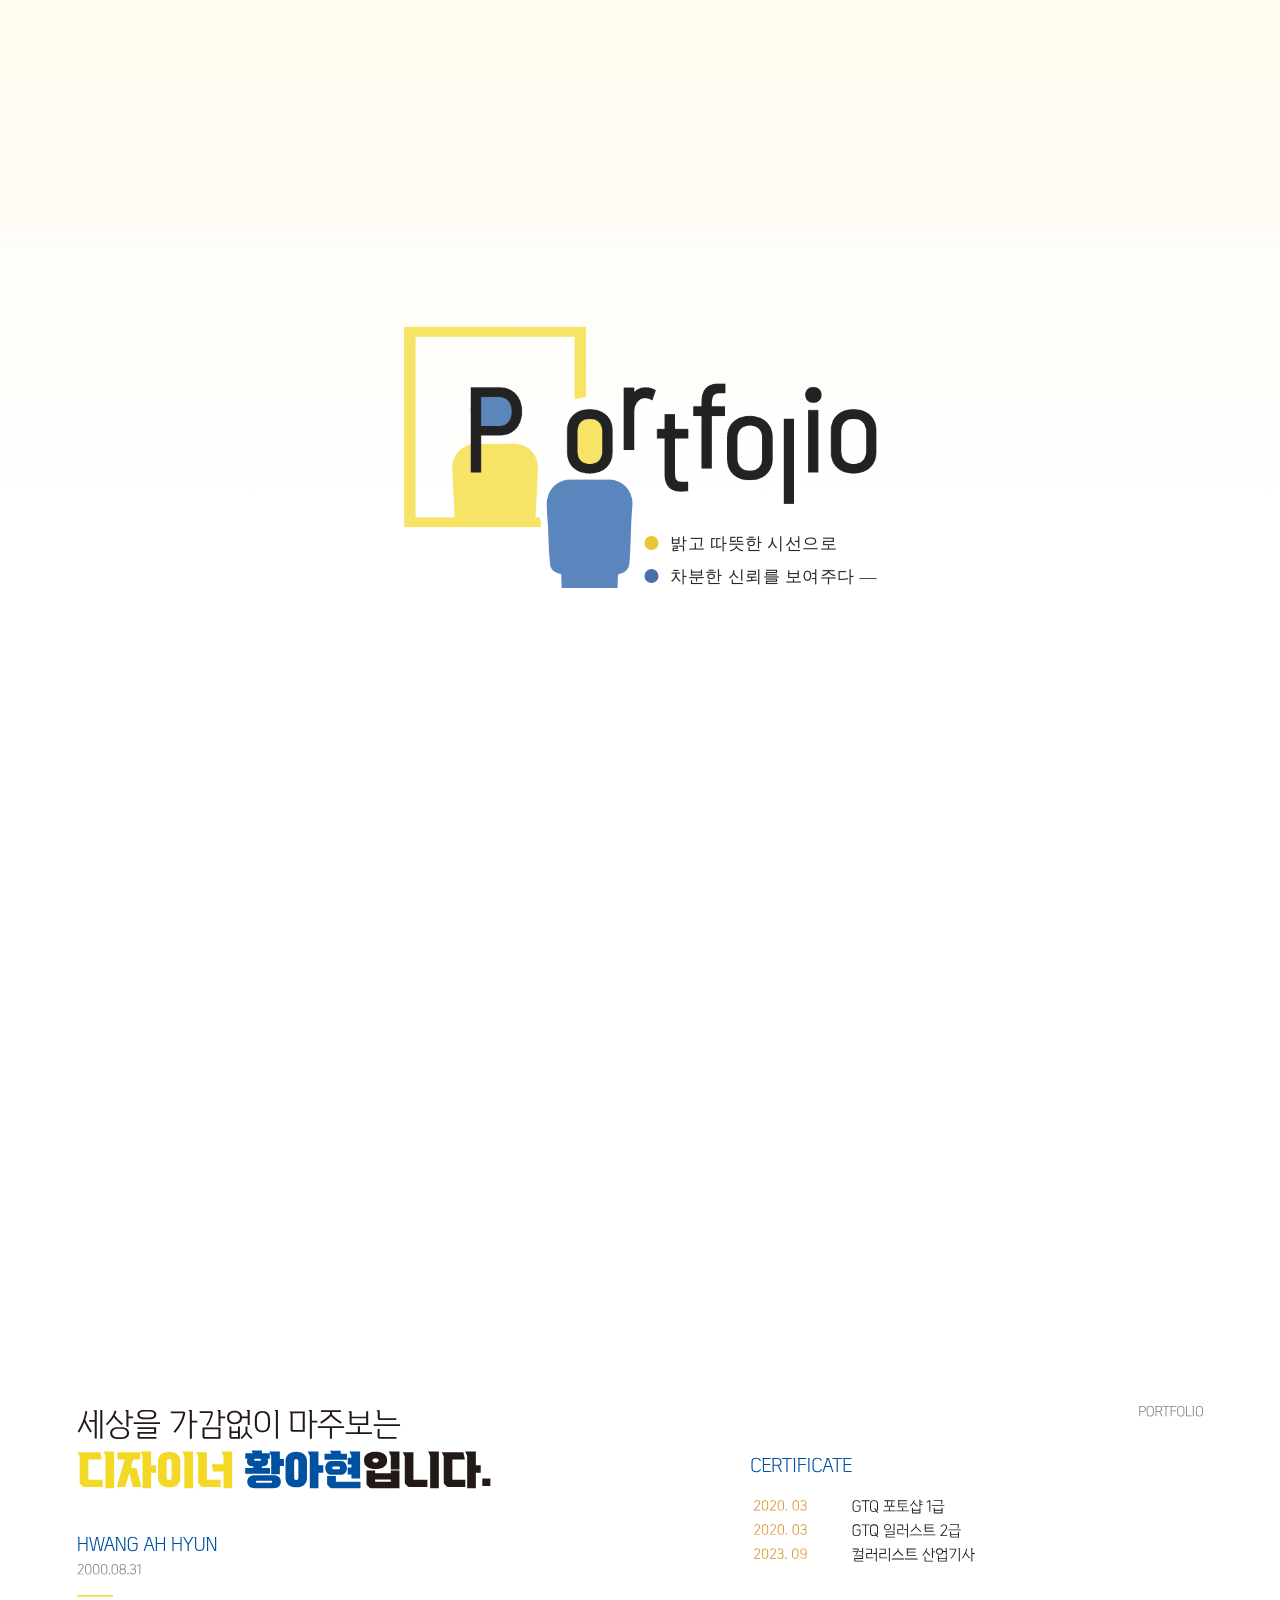
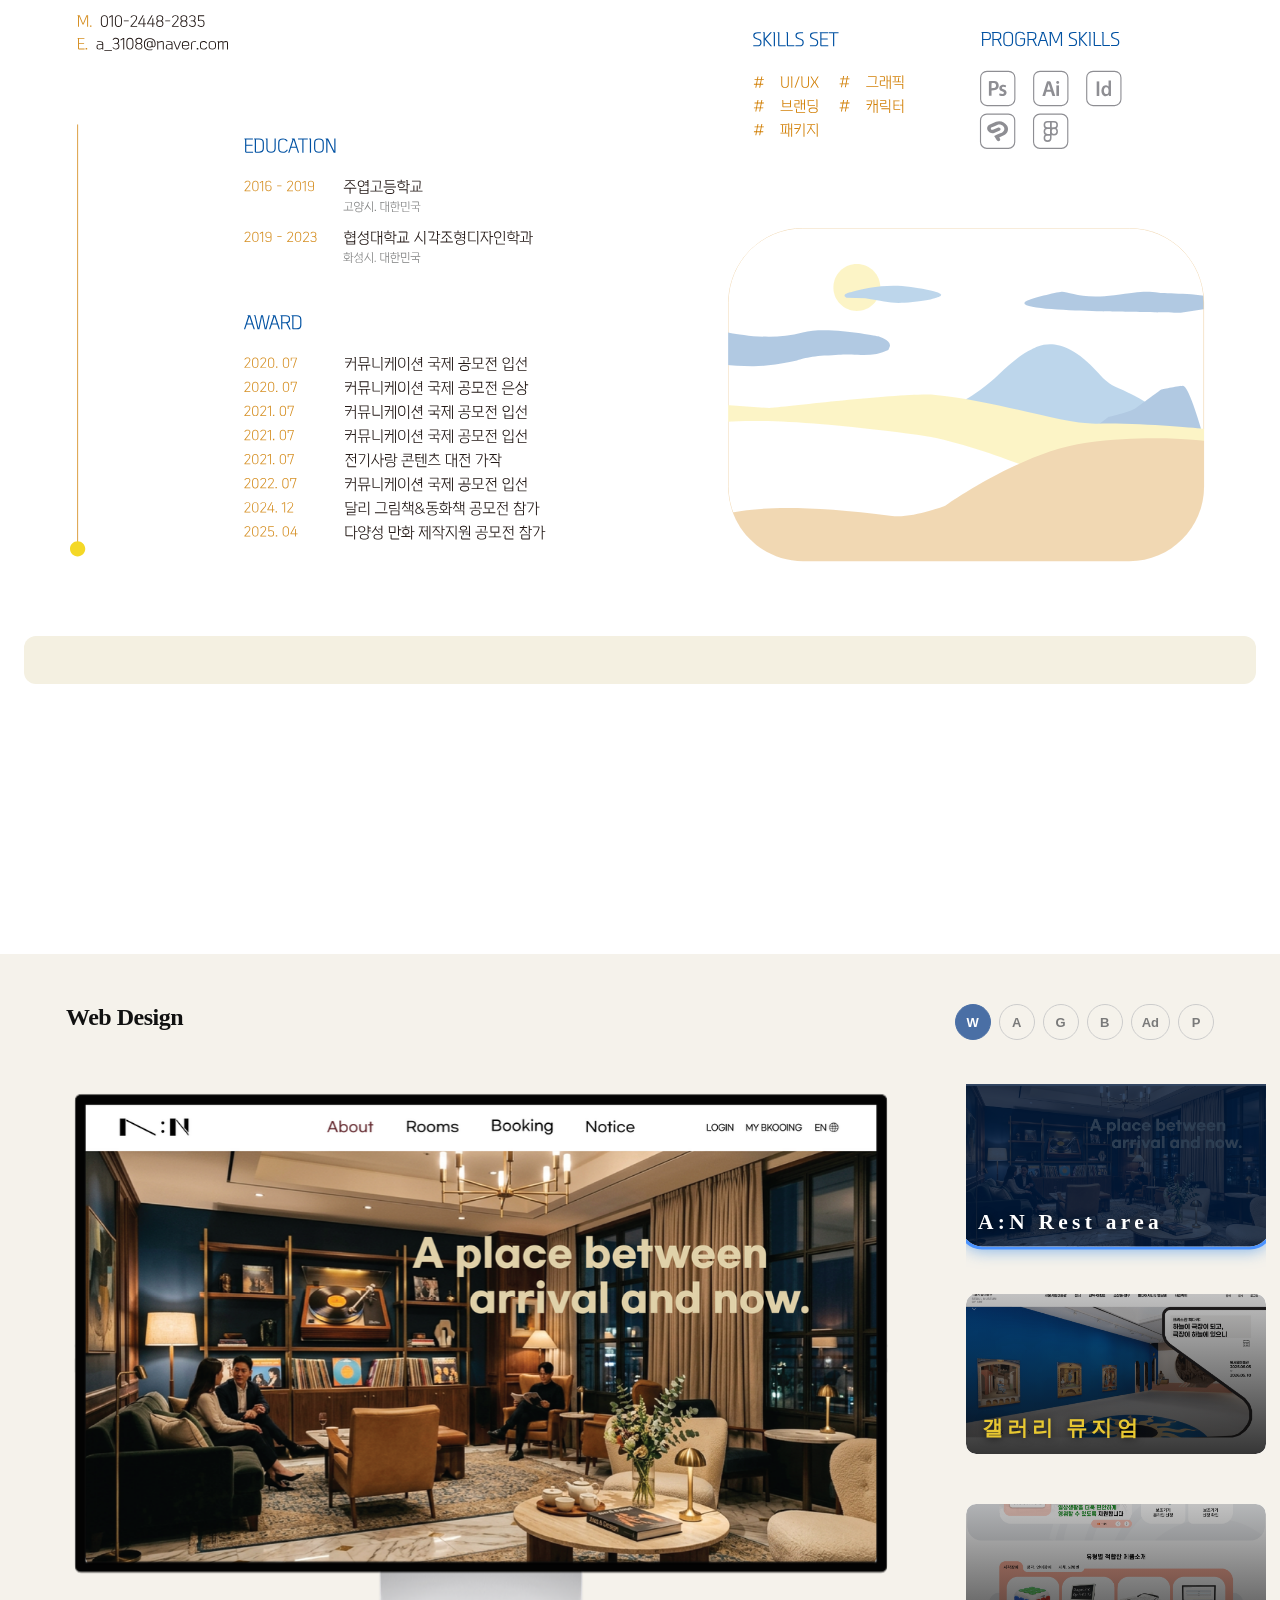
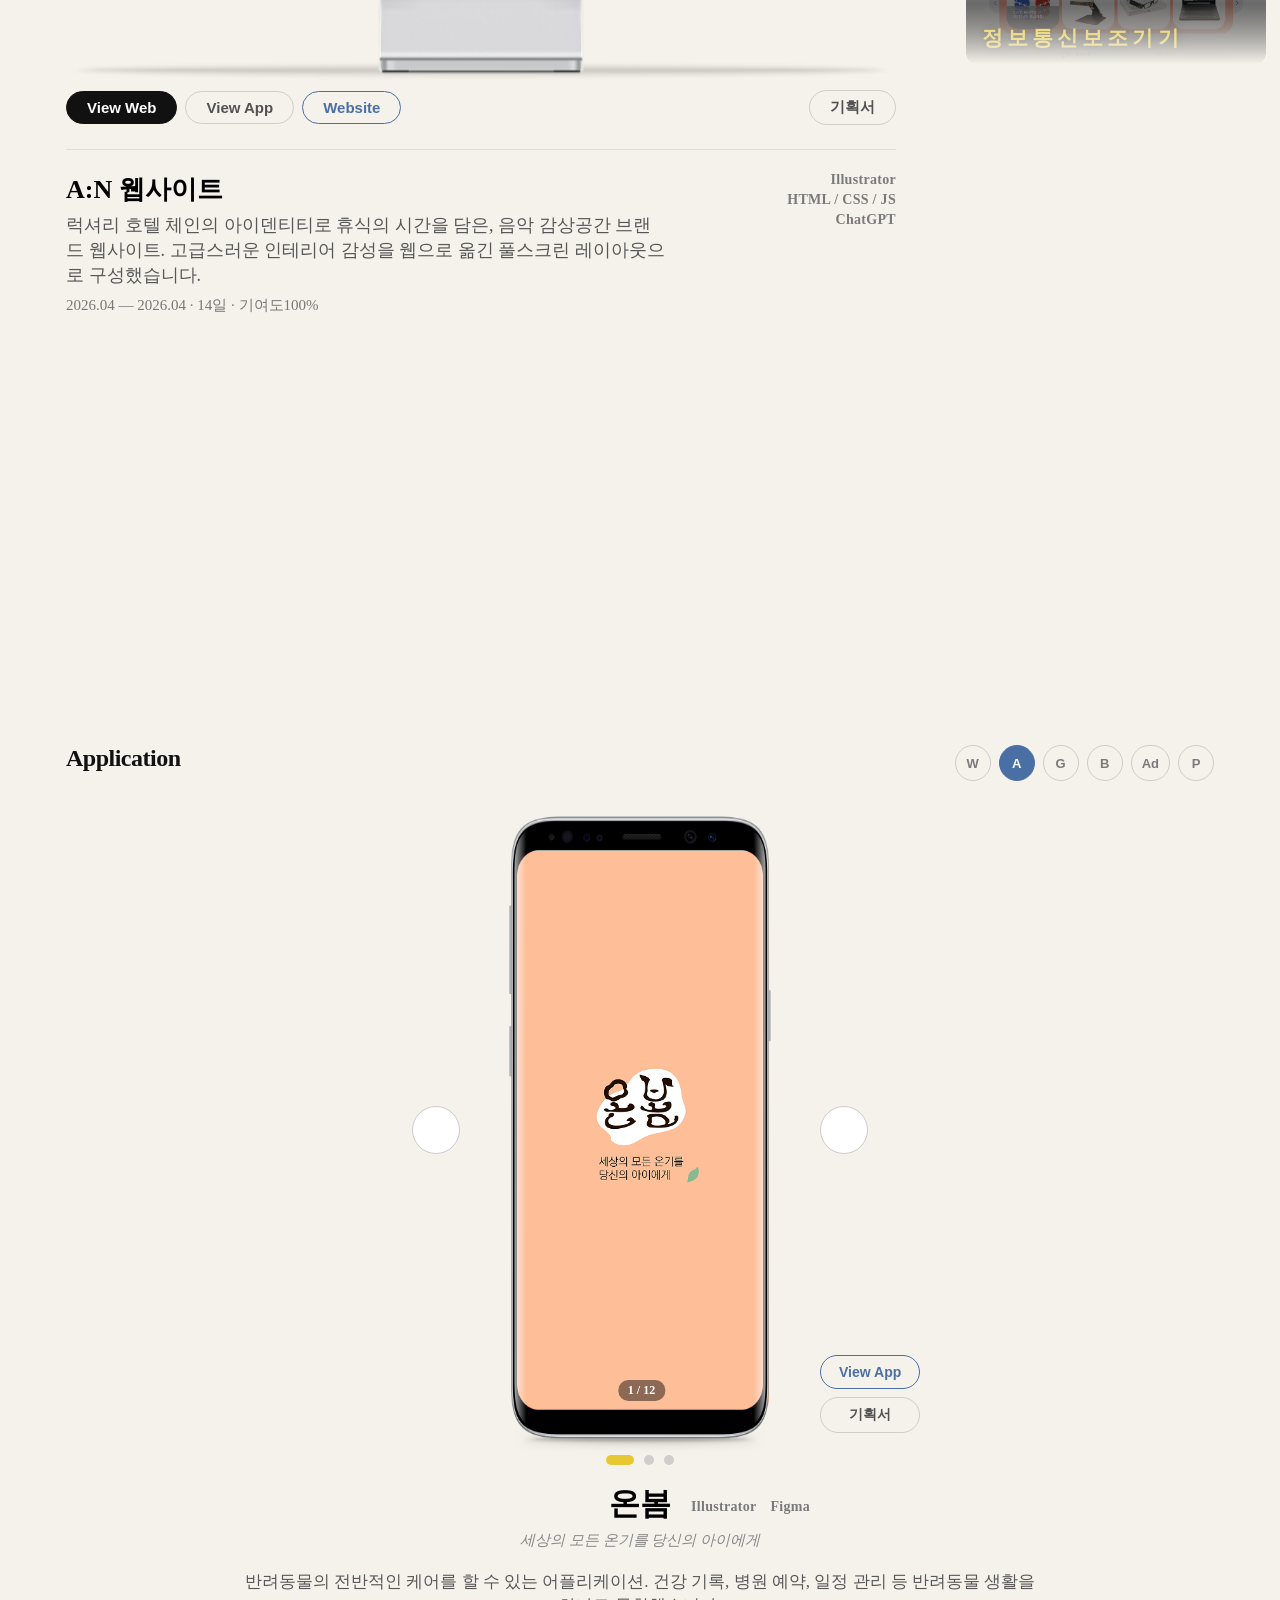
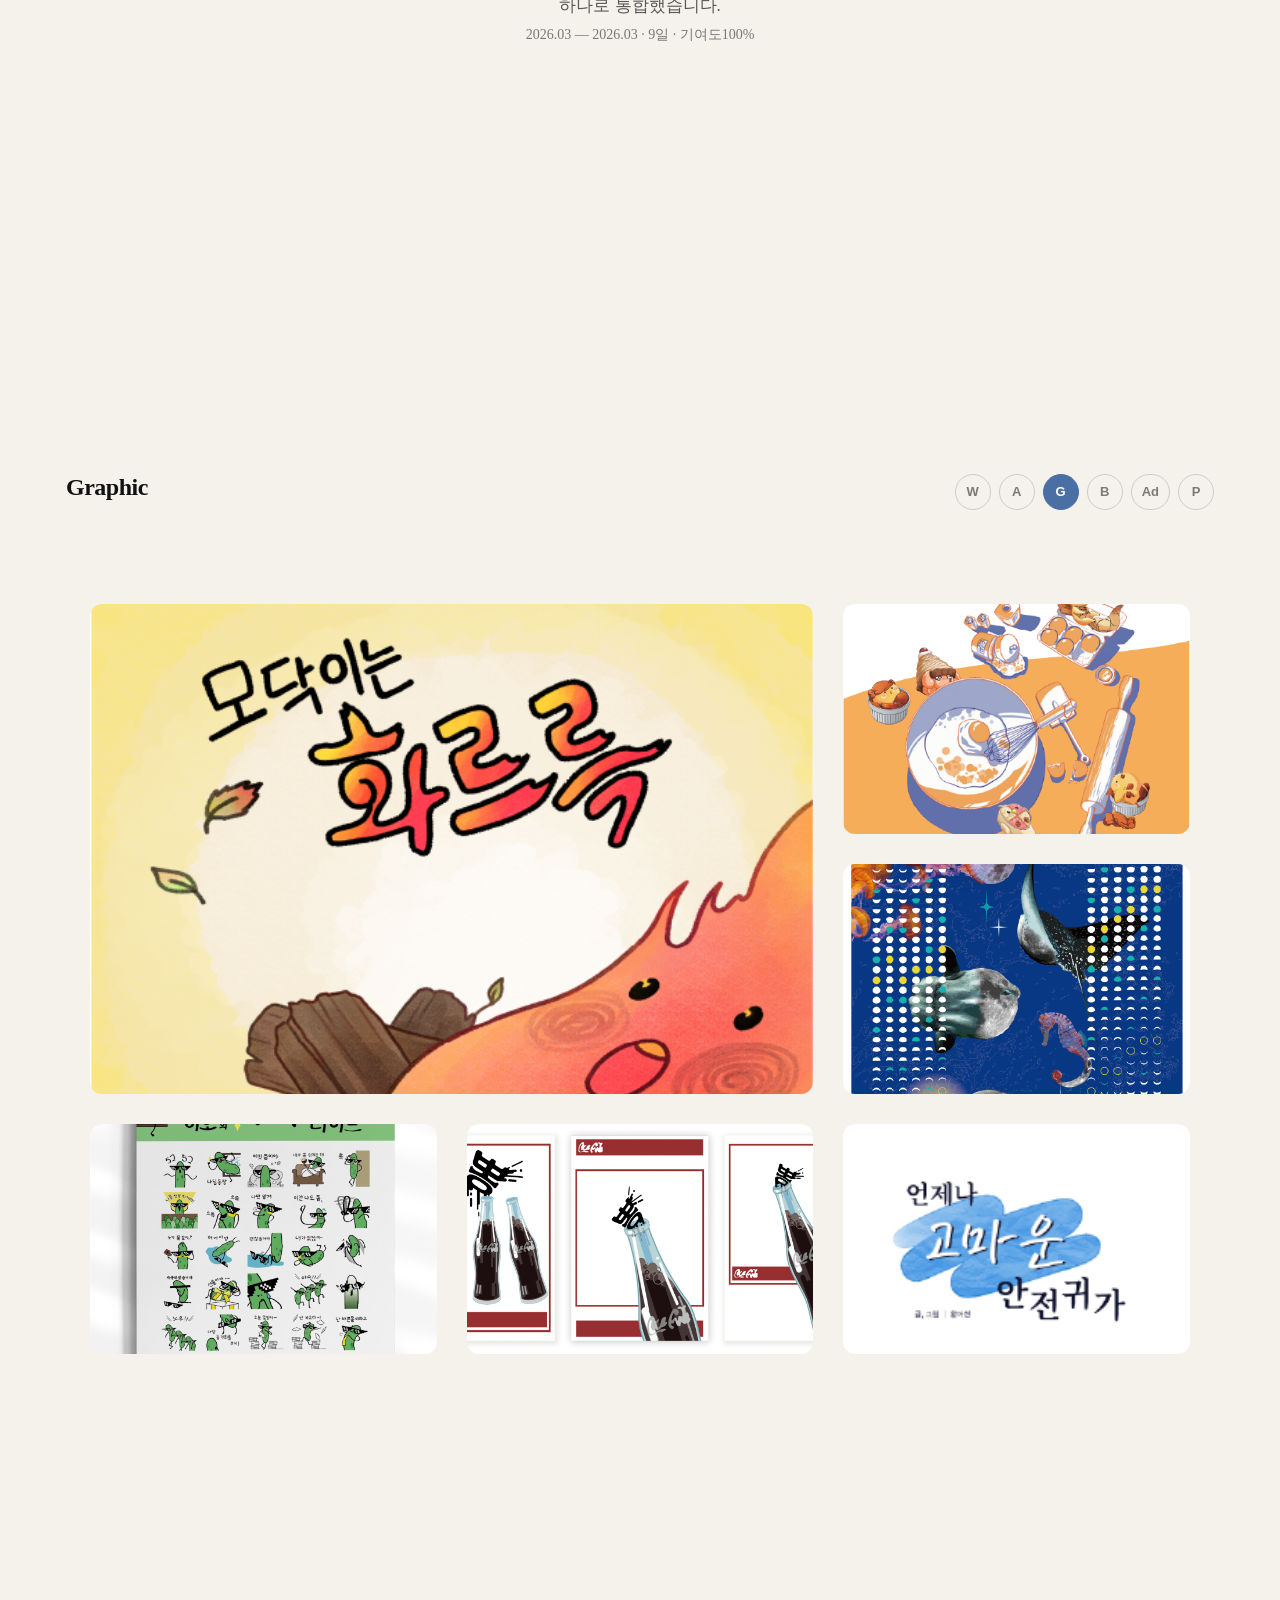
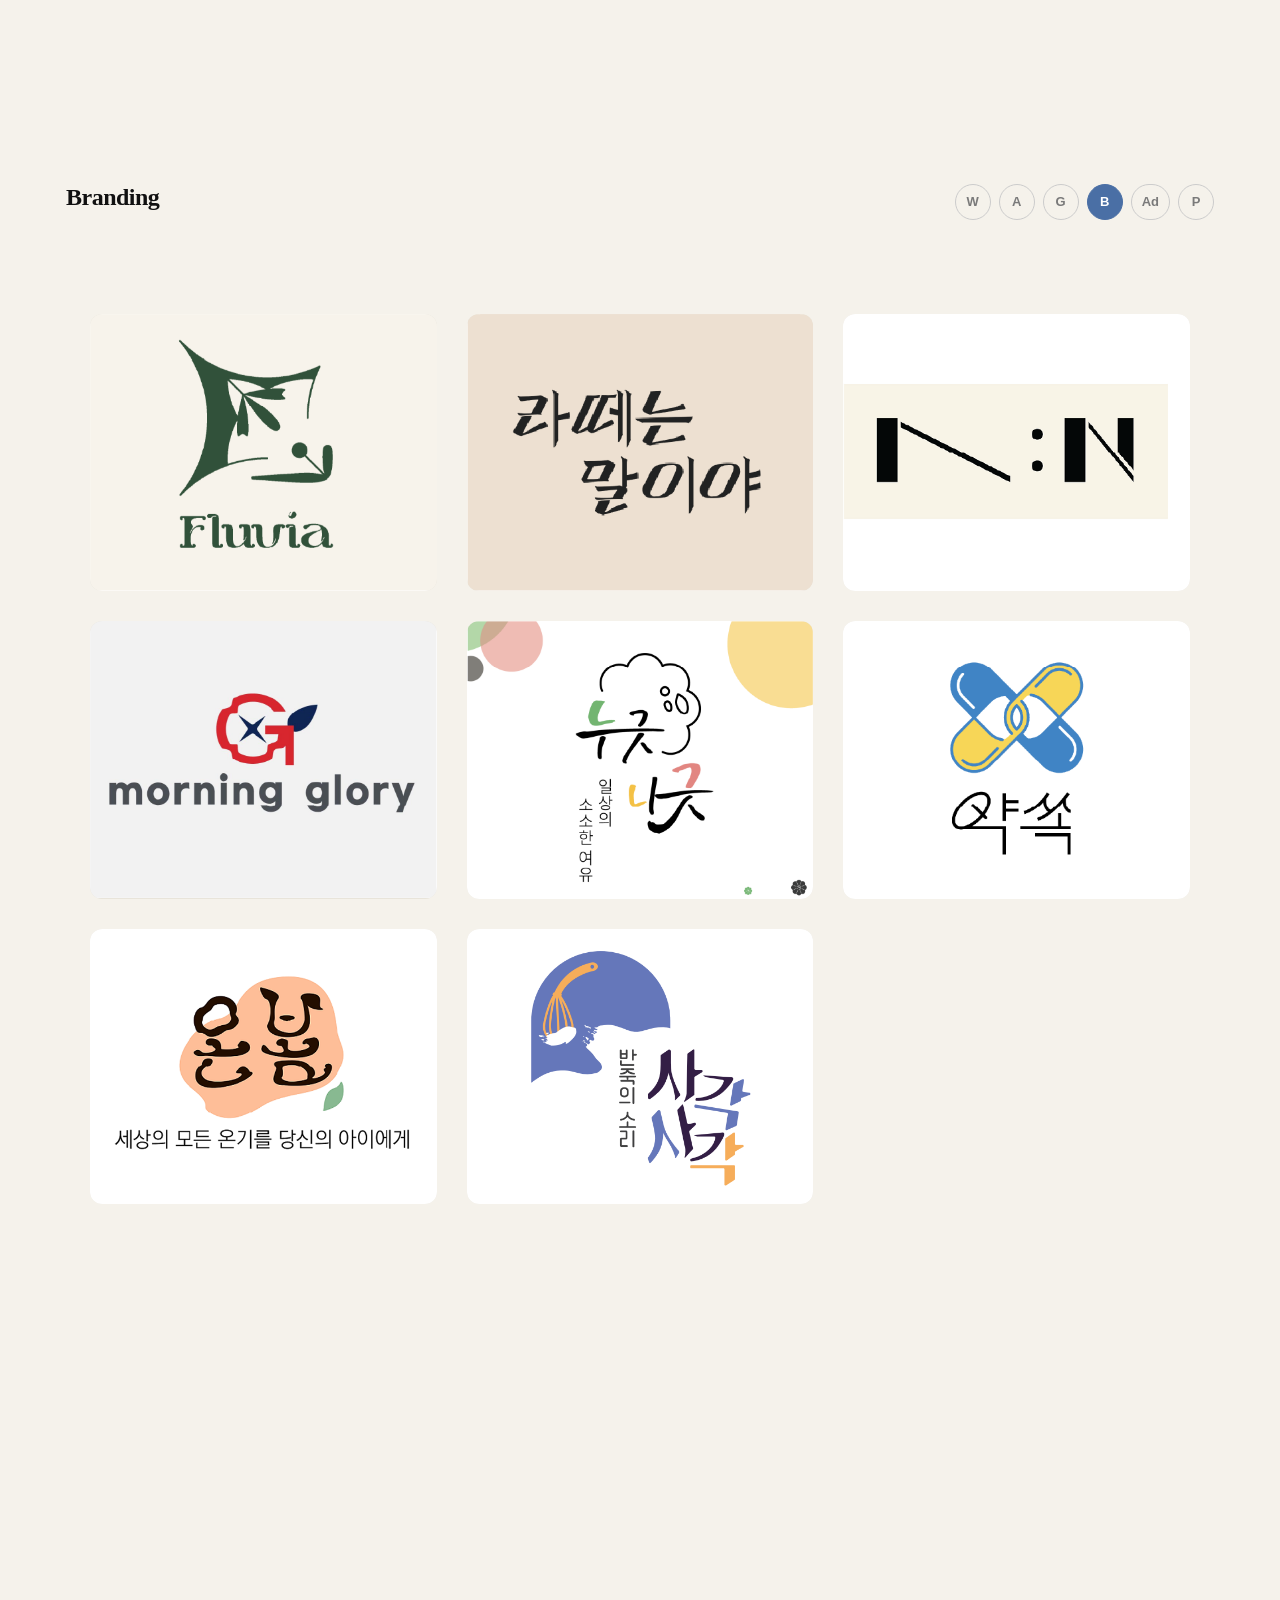
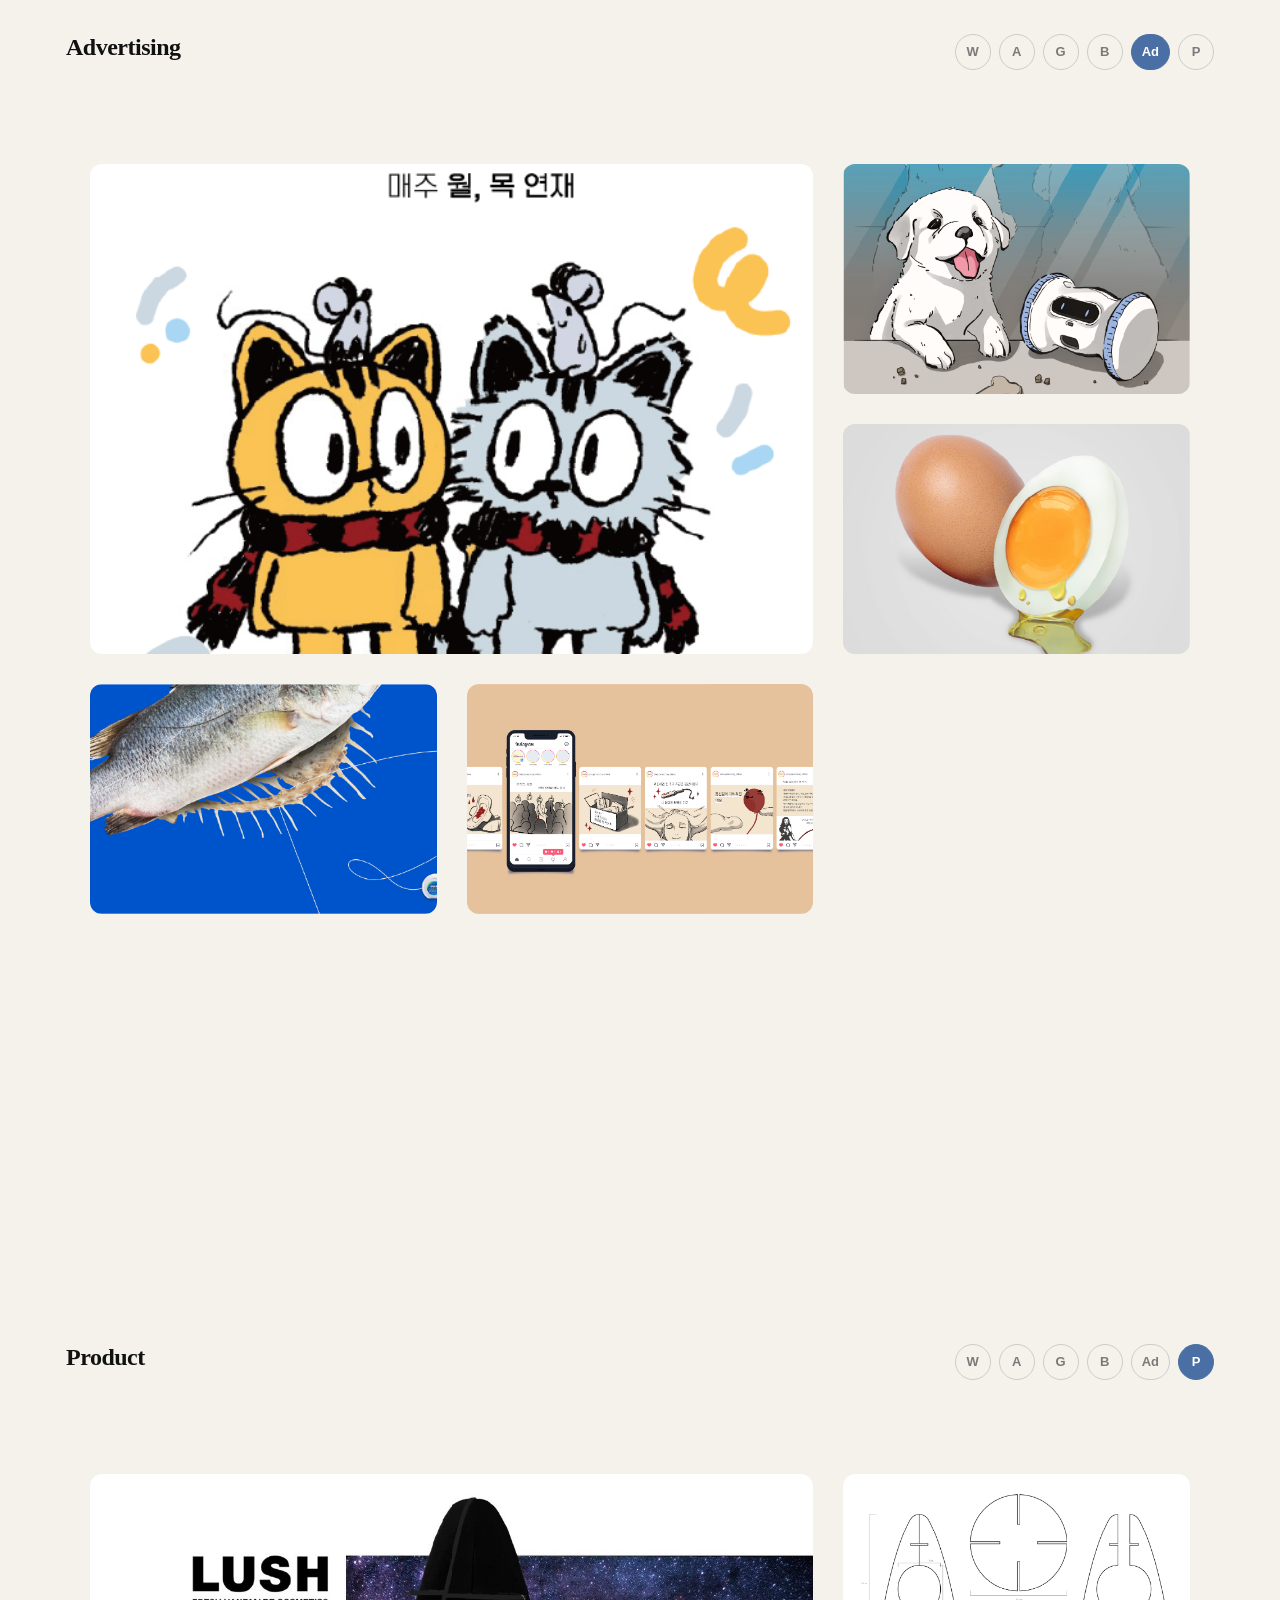
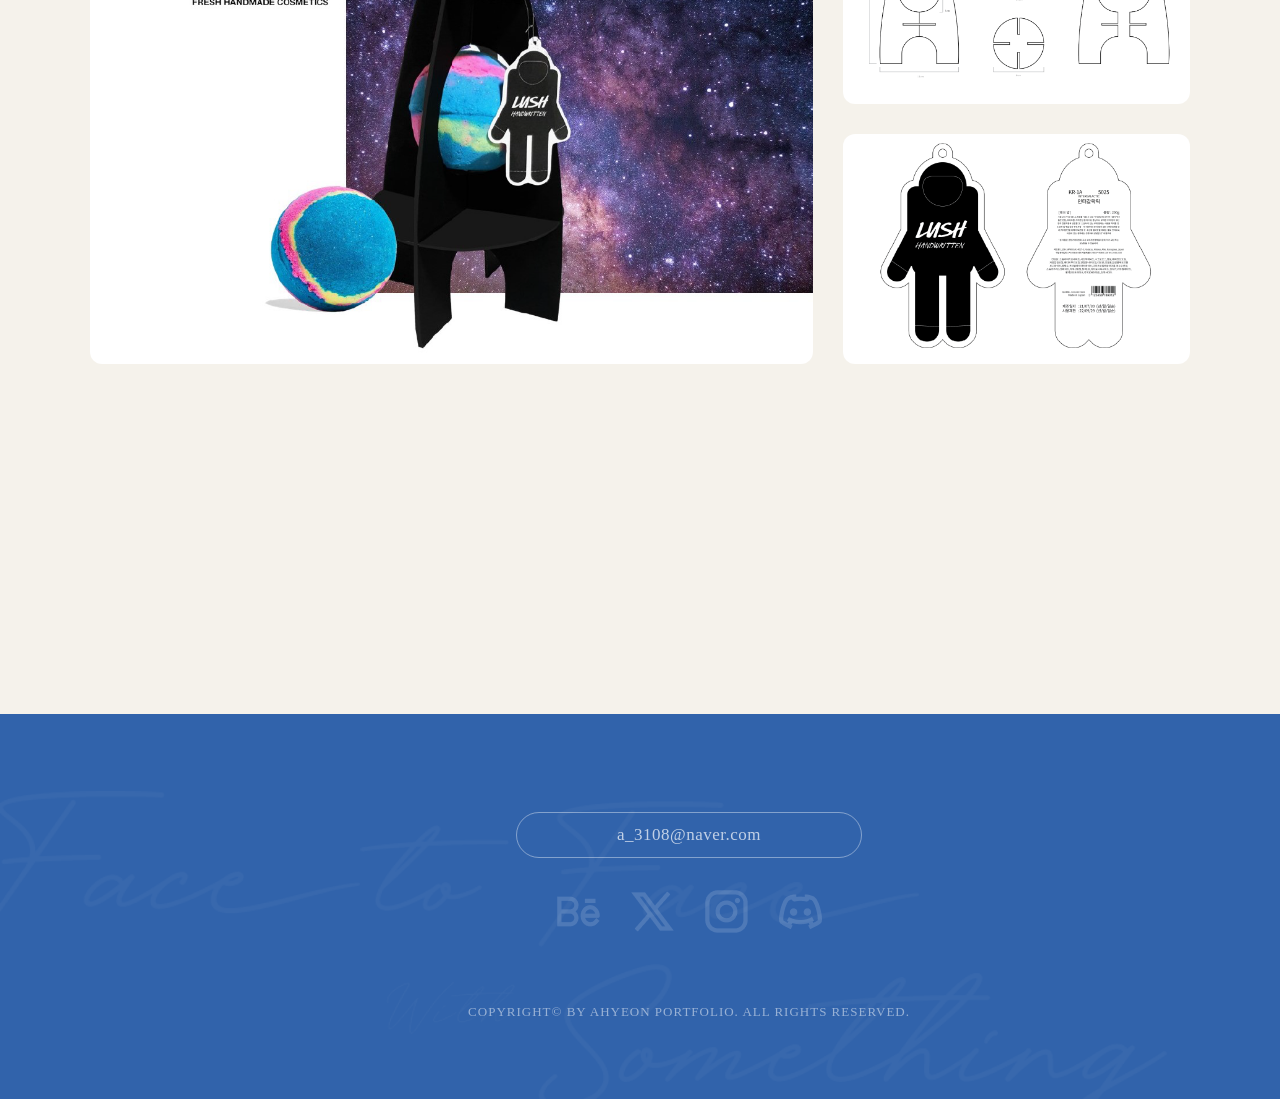
==== index.html @ efaf08e1 "Initial commit: portfolio site" ====
<!DOCTYPE html>
<html lang="ko">
<head>
<meta charset="UTF-8">
<meta popover="og:title" content="PORTFOLIO">
<meta popover="og:type" content="PORTFOLIO">
<meta popover="og:description" content="Ah Hyun's PORTFOLIO">

<meta name="viewport" content="width=device-width, initial-scale=1.0">
<title>Portfolio</title>
<link rel="stylesheet" href="https://cdnjs.cloudflare.com/ajax/libs/font-awesome/7.0.1/css/all.min.css">
<link rel="icon" href="images/logo-07.png">
<link rel="stylesheet" href="css/style.css">
</head>
<body>
<div class="wrap">

<!-- ── 헤더: 로고 + 태그라인 ── -->
<header>
	<div class="header-bg"></div>
	<div class="logo-wrap">
		<img src="images/logo.png" alt="Portfolio logo">
		<div class="logo-tagline">
			<div class="tagline-row"><span class="dot-yellow"></span>밝고 따뜻한 시선으로</div>
			<div class="tagline-row"><span class="dot-blue"></span>차분한 신뢰를 보여주다 —</div>
		</div>
	</div>
</header>

<!-- ── 네비게이션 ── -->
<section class="nav">
	<div class="nav-box">
		<div class="nav-pill1">
			<div class="minilogo" style="cursor:pointer;" onclick="window.scrollTo({top:0,behavior:'smooth'})"><img src="images/logo-06.png" alt="미니 로고"></div>
			<a href="#resumeSection">About</a>
			<a href="#section-W">Work</a>
		</div>
	</div>
</section>

<!-- ── 이력서 ── -->
<section class="resume" id="resumeSection">
	<div id="resumeBlock">
		<div class="resume-inner"><img src="images/portfolio.svg" alt="Resume"></div>
	</div>
	<div class="toggle-bar up" id="toggleBar" role="button" tabindex="0" aria-label="이력서 접기/펼치기">
		<span class="chev"><i class="fa-solid fa-angle-down"></i></span>
	</div>
</section>

<!-- ═══════ 섹션 W : Web Design ═══════ -->
<section class="section-work" id="section-W">
	<span class="section-label">Web Design</span>
	<nav class="category-nav">
		<button class="category-btn active" onclick="scrollToSection('W')">W</button>
		<button class="category-btn"        onclick="scrollToSection('A')">A</button>
		<button class="category-btn"        onclick="scrollToSection('G')">G</button>
		<button class="category-btn"        onclick="scrollToSection('B')">B</button>
		<button class="category-btn"        onclick="scrollToSection('Ad')">Ad</button>
		<button class="category-btn"        onclick="scrollToSection('P')">P</button>
	</nav>
	<div class="work-layout">
		<div class="work-left">
			<div class="mockup-area">
				<div class="pc-mockup" id="pc-W">
					<img src="images/Display2.png" alt="PC" class="device-frame">
					<div class="pc-screen" id="pcScreen-W">
						<div class="screen-loader hidden" id="pcLoader-W"></div>
						<img src="images/A.N uiux (1).png" alt="" id="pcImg-W">
					</div>
				</div>
				<div class="mobile-mockup" id="mobile-W">
					<img src="images/Samsung Galaxy S9.png" alt="Mobile" class="device-frame">
					<div class="mobile-screen" id="mobileScreen-W">
						<div class="screen-loader hidden" id="mobileLoader-W"></div>
						<img src="images/A.N uiux (1).png" alt="" id="mobileImg-W" style="border-radius:10px;">
					</div>
				</div>
			</div>
			<div class="view-toggle" id="viewToggle-W">
				<button class="view-btn active" data-section="W" data-view="web">View Web</button>
				<button class="view-btn"        data-section="W" data-view="app">View App</button>
				<button class="view-btn btn-website is-hidden" id="btnWebsite-W" data-section="W">Website</button>
				<div class="toggle-spacer"></div>
				<button class="view-btn btn-plan" data-section="W" data-plan="pdf/plan-an.pdf">기획서</button>
			</div>
			<div class="project-info" id="info-W">
				<div class="project-text">
					<div class="project-title" id="title-W">A:N 웹사이트</div>
					<div class="project-desc" id="desc-W">럭셔리 호텔 체인의 아이덴티티로 휴식의 시간을 담은, 음악 감상공간 브랜드 웹사이트. 고급스러운 인테리어 감성을 웹으로 옮긴 풀스크린 레이아웃으로 구성했습니다.</div>
					<div class="project-period" id="period-W">2026.04 — 2026.04 · 14일 · 기여도100%</div>
				</div>
				<div class="tool-icons" id="tools-W"></div>
			</div>
		</div>
		<div class="work-right">
			<div class="scroll-container">
				<div class="scroll-list" id="list-W">
					<div class="project-card active" data-section="W" data-pc-img="images/A.N uiux (1).png" data-mobile-img="images/A.N uiux (1).png" data-tools="Illustrator,Code,ChatGPT" data-title="A:N 웹사이트" data-desc="럭셔리 호텔 체인의 아이덴티티로 휴식의 시간을 담은, 음악 감상공간 브랜드 웹사이트. 고급스러운 인테리어 감성을 웹으로 옮긴 풀스크린 레이아웃으로 구성했습니다." data-period="2026.04 — 2026.04 · 14일 · 기여도100%" data-plan="pdf/plan-an.pdf">
						<div class="card-inner" style="background-image: url('images/A.N uiux.png');">A:N Rest area</div>
					</div>
					<div class="project-card" data-section="W" data-pc-img="images/Seoul Museum of Art (1).png" data-mobile-img="images/Seoul Museum of Art (1).png" data-live-url="https://ena0318.github.io/SEOUL-MUSEUM-OF-ART/" data-tools="Illustrator,Code,ChatGPT" data-title="서울시립미술관 리디자인" data-desc="국내 미술관의 전시 정보와 컬렉션을 소개하는 반응형 웹사이트. 사용자 중심의 탐색 흐름과 시각적 아트워크 전시에 초점을 맞추었습니다." data-period="2026.04 — 2026.04 · 10일 · 기여도100%" data-plan="pdf/plan-museum.pdf">
						<div class="card-inner" style="background-image: url('images/Seoul Museum of Art.png');">갤러리 뮤지엄</div>
					</div>
					<div class="project-card" data-section="W" data-pc-img="images/IaCAD (4).png" data-mobile-img="images/IaCAD (4).png" data-tools="Illustrator,Code" data-title="정보통신보조기기 리디자인" data-desc="기존 사이트의 UX 개선을 목표로 한 전면 리뉴얼 프로젝트. 카테고리 탐색 최적화 및 전환율 향상에 중점." data-period="2026.03 — 2026.04 · 5일 · 기여도100%" data-plan="pdf/plan-iacad.pdf">
						<div class="card-inner" style="background-image: url('images/IaCAD (4).png');">정보통신보조기기</div>
					</div>
					<div class="project-card" data-section="W" data-pc-img="images/the Venti (1).jpg" data-mobile-img="images/the Venti (2).jpg" data-tools="Photoshop,Illustrator" data-title="더벤티 리디자인" data-desc="기존 사이트의 UX 개선을 목표로 한 전면 리뉴얼 프로젝트. 카테고리 탐색 최적화 및 전환율 향상에 중점." data-period="2026.03 — 2026.03 · 7일 · 기여도80%" data-plan="pdf/plan-venti.pdf" data-team="true">
						<div class="card-inner" style="background-image: url('images/the Venti (1).jpg');">the Venti</div>
					</div>
					<div class="project-card" data-section="W" data-mobile-only="true" data-mobile-img="images/Le Mouton.jpg" data-tools="Photoshop" data-title="르무통 리디자인" data-desc="기존 쇼핑몰의 UX 개선을 목표로 한 전면 리뉴얼 프로젝트. 카테고리 탐색 최적화 및 전환율 향상에 중점." data-period="2026.02 — 2026.02 · 3일 · 기여도100%">
						<div class="card-inner" style="background-image: url('images/Le Mouton (1).jpg');">Le Mouton</div>
					</div>
				</div>
			</div>
		</div>
	</div>
</section>

<!-- ═══════ 섹션 A : Application ═══════ -->
<section class="section-work" id="section-A">
	<span class="section-label">Application</span>
	<nav class="category-nav">
		<button class="category-btn"        onclick="scrollToSection('W')">W</button>
		<button class="category-btn active" onclick="scrollToSection('A')">A</button>
		<button class="category-btn"        onclick="scrollToSection('G')">G</button>
		<button class="category-btn"        onclick="scrollToSection('B')">B</button>
		<button class="category-btn"        onclick="scrollToSection('Ad')">Ad</button>
		<button class="category-btn"        onclick="scrollToSection('P')">P</button>
	</nav>
	<div class="app-layout">
		<div class="app-carousel">
			<button class="app-arrow" id="appPrev"><i class="fa-solid fa-chevron-left"></i></button>
			<div class="app-phone">
				<img src="images/Samsung Galaxy S9.png" alt="" class="device-frame">
				<div class="app-phone-screen" id="appScreen">
					<img src="images/onbom- (1).png" alt="" id="appScreenImg">
					<div class="phone-tap-left"  id="phoneTapLeft"></div>
					<div class="phone-tap-right" id="phoneTapRight"></div>
					<div class="phone-counter" id="phoneCounter">1 / 1</div>
				</div>
			</div>
			<div class="app-right-area">
				<button class="app-arrow" id="appNext"><i class="fa-solid fa-chevron-right"></i></button>
				<div class="app-plan-wrap">
					<button class="view-btn btn-viewapp" id="appViewBtn">View App</button>
					<button class="view-btn btn-plan" id="appPlanBtn">기획서</button>
				</div>
			</div>
		</div>
		<div class="app-dots" id="appDots">
			<div class="app-dot active"></div>
			<div class="app-dot"></div>
			<div class="app-dot"></div>
		</div>
		<div class="app-info">
			<div class="app-title-row">
				<div class="title-left" id="titleLeftA"></div>
				<div class="project-title" id="title-A">온봄</div>
				<div class="tool-icons" id="tools-A"></div>
			</div>
			<div class="project-tagline" id="tagline-A">세상의 모든 온기를 당신의 아이에게</div>
			<div class="project-desc" id="desc-A">반려동물의 전반적인 케어를 할 수 있는 어플리케이션.</div>
			<div class="project-period" id="period-A">2026.03 — 2026.03 · 9일 · 기여도100%</div>
		</div>
	</div>
</section>

<!-- ═══════ 섹션 G : Graphic ═══════
     ★ data-images : 모달에 보여줄 이미지 경로 (쉼표 구분)
     ★ data-mode   : "flip" = 넘기기 | "all" = 한번에 전부 표시
     ★ 파일명은 실제 이미지에 맞게 수정하세요
═══════ -->
<section class="section-work" id="section-G">
	<span class="section-label">Graphic</span>
	<nav class="category-nav">
		<button class="category-btn"        onclick="scrollToSection('W')">W</button>
		<button class="category-btn"        onclick="scrollToSection('A')">A</button>
		<button class="category-btn active" onclick="scrollToSection('G')">G</button>
		<button class="category-btn"        onclick="scrollToSection('B')">B</button>
		<button class="category-btn"        onclick="scrollToSection('Ad')">Ad</button>
		<button class="category-btn"        onclick="scrollToSection('P')">P</button>
	</nav>
	<div class="gallery-grid gallery-mixed">
		<!-- 카드1: 동화책 Mfire — 24장 넘기기 -->
		<div class="gallery-card card-large"
			data-mode="flip"
			data-images="images/Mfire (1).png,images/Mfire (2).png,images/Mfire (3).png,images/Mfire (4).png,images/Mfire (5).png,images/Mfire (6).png,images/Mfire (7).png,images/Mfire (8).png,images/Mfire (9).png,images/Mfire (10).png,images/Mfire (11).png,images/Mfire (12).png,images/Mfire (13).png,images/Mfire (14).png,images/Mfire (15).png,images/Mfire (16).png,images/Mfire (17).png,images/Mfire (18).png,images/Mfire (19).png,images/Mfire (20).png,images/Mfire (21).png,images/Mfire (22).png,images/Mfire (23).png,images/Mfire (24).png">
			<span class="card-label">모닥이는 화르륵 동화책 제작</span>
			<span class="card-sublabel">Open Book →</span>
			<img src="images/Mfire.png" alt="동화책">
		</div>
		<!-- 카드2: sksk — 3장 넘기기 -->
		<div class="gallery-card"
			data-mode="flip"
			data-images="images/sksk (1).png,images/sksk (2).png,images/sksk (3).png">
			<span class="card-label">사각사각 비쥬얼 아트북 제작</span>
			<span class="card-sublabel">Open View→</span>
			<img src="images/sksk.png" alt="">
		</div>
		<!-- 카드3: 달력 — 3장 한번에 전부 표시 -->
		<div class="gallery-card"
			data-mode="all"
			data-images="images/MOON CALENDER_2021.png,images/MOON CALENDER-2025 (1).png,images/MOON CALENDER-2025 (2).png">
			<span class="card-label">달의 위상 달력 포스터</span>
			<span class="card-sublabel">Open View→</span>
			<img src="images/MOON CALENDER-2025 (1).png" alt="">
		</div>
		<!-- 카드4~6: 이미지 1장짜리 (클릭하면 확대) -->
		<div class="gallery-card" data-mode="flip" data-images="images/52.png">
			<span class="card-label">이오의 허세라이프 이모티콘</span>
			<span class="card-sublabel">Open View→</span>
			<img src="images/52.png" alt="">
		</div>
		<div class="gallery-card" data-mode="all"
			data-images="images/co (3).png,images/co (4).png,images/co (2).png">
			<span class="card-label">폰트 비주얼 아트</span>
			<span class="card-sublabel">Open View→</span>
			<img src="images/co (1).png" alt="">
		</div>
		<div class="gallery-card" data-mode="scroll" data-images="images/AHG-3.png">
			<span class="card-label">전기신문 웹툰부분 공모전</span>
			<span class="card-sublabel">Open View→</span>
			<img src="images/AHG-3.png" alt="" style="object-position:top;">
		</div>
	</div>
</section>

<!-- ═══════ 섹션 B : Branding ═══════ -->
<section class="section-work" id="section-B">
	<span class="section-label">Branding</span>
	<nav class="category-nav">
		<button class="category-btn"        onclick="scrollToSection('W')">W</button>
		<button class="category-btn"        onclick="scrollToSection('A')">A</button>
		<button class="category-btn"        onclick="scrollToSection('G')">G</button>
		<button class="category-btn active" onclick="scrollToSection('B')">B</button>
		<button class="category-btn"        onclick="scrollToSection('Ad')">Ad</button>
		<button class="category-btn"        onclick="scrollToSection('P')">P</button>
	</nav>
	<div class="gallery-grid gallery-square">
		<div class="gallery-card" data-mode="flip" data-images="images/fluvia (4).png"><span class="card-label">fluvia 브랜드 디자인</span><span class="card-sublabel">Open View→</span><img src="images/fluvia (1).png" alt=""></div>
		<div class="gallery-card" data-mode="flip" data-images="images/Latte is horse (2).png"><span class="card-label">라떼는 말이야 로고 디자인</span><span class="card-sublabel">Open View→</span><img src="images/Latte is horse (1).png" alt=""></div>
		<div class="gallery-card" data-mode="flip" data-images="images/A.N (2).png"><span class="card-label">A:N 브랜드 디자인</span><span class="card-sublabel">Open View→</span><img src="images/A.N (1).png" alt=""></div>
		<div class="gallery-card" data-mode="flip" data-images="images/morningglory (2).png,images/morningglory (3).png"><span class="card-label">morningglory 로고 리디자인</span><span class="card-sublabel">Open View→</span><img src="images/morningglory (1).png" alt=""></div>
		<div class="gallery-card" data-mode="flip" data-images="images/Smoothly (2).png,images/Smoothly (3).png"><span class="card-label">누긋나긋 브랜드 디자인</span><span class="card-sublabel">Open View→</span><img src="images/Smoothly (1).png" alt=""></div>
		<div class="gallery-card" data-mode="flip" data-images="images/yakssok (2).png"><span class="card-label">약쏙 로고 디자인</span><span class="card-sublabel">Open View→</span><img src="images/yakssok (1).png" alt=""></div>
		<div class="gallery-card" data-mode="flip" data-images="images/onbom.png"><span class="card-label">온봄 로고 디자인</span><span class="card-sublabel">Open View→</span><img src="images/onbom.png" alt=""></div>
		<div class="gallery-card" data-mode="flip" data-images="images/sksk (4).png"><span class="card-label">사각사각 브랜드 디자인</span><span class="card-sublabel">Open View→</span><img src="images/sksk (4).png" alt=""></div>
	</div>
</section>

<!-- ═══════ 섹션 Ad : Advertising ═══════ -->
<section class="section-work" id="section-Ad">
	<span class="section-label">Advertising</span>
	<nav class="category-nav">
		<button class="category-btn"        onclick="scrollToSection('W')">W</button>
		<button class="category-btn"        onclick="scrollToSection('A')">A</button>
		<button class="category-btn"        onclick="scrollToSection('G')">G</button>
		<button class="category-btn"        onclick="scrollToSection('B')">B</button>
		<button class="category-btn active" onclick="scrollToSection('Ad')">Ad</button>
		<button class="category-btn"        onclick="scrollToSection('P')">P</button>
	</nav>
	<div class="gallery-grid gallery-mixed">
		<div class="gallery-card card-large" data-mode="flip-all" data-group="2" data-images="images/EverydayCracker (1).png,images/EverydayCracker (2).png,images/EverydayCracker (3).png,images/EverydayCracker (4).png"><span class="card-label">EverydayCracker 인스타툰 광고 디자인</span><span class="card-sublabel">Open View→</span><img src="images/EverydayCracker (1).png" alt=""></div>
		<div class="gallery-card" data-mode="flip" data-images="images/advertising poster (2).png"><span class="card-label">VARRAM 제품 광고 포스터</span><span class="card-sublabel">Open View→</span><img src="images/advertising poster (2).png" alt=""></div>
		<div class="gallery-card" data-mode="flip" data-images="images/advertising poster (1).png"><span class="card-label">광동제약 제품 광고 포스터</span><span class="card-sublabel">Open View→</span><img src="images/advertising poster (1).png" alt=""></div>
		<div class="gallery-card" data-mode="all" data-images="images/advertising poster (3).png,images/advertising poster (4).png"><span class="card-label">OralB 제품 광고 포스터</span><span class="card-sublabel">Open View→</span><img src="images/advertising poster (3).png" alt=""></div>
		<div class="gallery-card" data-mode="flip" data-images="images/card news.png"><span class="card-label">HAPPYMOONDAY 인스타 카드뉴스</span><span class="card-sublabel">Open View→</span><img src="images/card news.png" alt=""></div>
	</div>
</section>

<!-- ═══════ 섹션 P : Product ═══════ -->
<section class="section-work" id="section-P">
	<span class="section-label">Product</span>
	<nav class="category-nav">
		<button class="category-btn"        onclick="scrollToSection('W')">W</button>
		<button class="category-btn"        onclick="scrollToSection('A')">A</button>
		<button class="category-btn"        onclick="scrollToSection('G')">G</button>
		<button class="category-btn"        onclick="scrollToSection('B')">B</button>
		<button class="category-btn"        onclick="scrollToSection('Ad')">Ad</button>
		<button class="category-btn active" onclick="scrollToSection('P')">P</button>
	</nav>
	<div class="gallery-grid gallery-product">
		<div class="gallery-card card-large" data-mode="flip" data-images=""><img src="images/LUSH (1).png" alt=""><span class="card-label">LUSH 제품 패키지 디자인</span></div>
		<div class="gallery-card" data-mode="flip" data-images=""><img src="images/LUSH (2).png" alt=""></div>
		<div class="gallery-card" data-mode="flip" data-images=""><img src="images/LUSH (3).png" alt=""></div>
	</div>
</section>

</div>

<!-- ── 푸터 ── -->
<footer class="footer">
	<!-- 손글씨 배경 이미지 (파일 준비 후 src 교체) -->
	<img class="footer-handwriting" src="images/footr-logo.png" alt="">
	<div class="footer-content">
		<button class="footer-email" id="copyEmail" type="button">a_3108@naver.com</button>
		<div class="footer-sns">
			<a href="#"><img src="images/behance.png" alt="Behance"></a>
			<a href="#"><img src="images/social_x.png" alt="X"></a>
			<a href="#"><img src="images/instagram.png" alt="Instagram"></a>
			<a href="#"><img src="images/discord.png" alt="Discord"></a>
		</div>
		<p class="footer-copyright">COPYRIGHT© by AHYEON PORTFOLIO. ALL RIGHTS RESERVED.</p>
	</div>
</footer>

<!-- ── 모달 (작품 상세 보기) ── -->
<div class="modal-overlay is-hidden" id="modal">
	<button class="modal-close" id="modalClose"><i class="fa-solid fa-xmark"></i></button>
	<button class="modal-arrow left"  id="modalPrev"><i class="fa-solid fa-chevron-left"></i></button>
	<button class="modal-arrow right" id="modalNext"><i class="fa-solid fa-chevron-right"></i></button>
	<div class="modal-counter" id="modalCounter">1 / 1</div>
	<!-- flip 모드용 이미지 -->
	<img class="modal-flip-img is-hidden" id="modalFlipImg" src="" alt="">
	<!-- all 모드용 래퍼 -->
	<div class="modal-all-wrap is-hidden" id="modalAllWrap"></div>
	<!-- scroll 모드용 래퍼 -->
	<div class="modal-scroll-wrap is-hidden" id="modalScrollWrap"></div>
</div>

<script src="js/main.js"></script>

</body>
</html>
---- css/style.css ----
@charset "UTF-8";

/* ── 0. 리셋 & 유틸리티 ── */
* { margin: 0; padding: 0; box-sizing: border-box; }
a { text-decoration: none; color: #222; }
@font-face { font-family: VITRO CORE; src: url(../../font/Vitro/VITRO\ CORE\ OTF.otf); }
@font-face { font-family: VITRO PRIDE; src: url(../../font/Vitro/VITRO\ PRIDE\ OTF.otf); }
body { font-family: "VITRO PRIDE", 'Noto Sans KR', 'Inter'; font-size: 18px; scroll-behavior: smooth; }
.wrap { max-width: 1440px; margin: 0 auto; padding: 0 24px; }
.is-hidden { display: none !important; }
.fade-out { opacity: 0 !important; }

/* ── 1. 헤더 — 로고 & 배경 ── */
header { width: 100%; height: 1024px; }
.header-bg { position: fixed; top: 0; left: 0; width: 100%; height: 500px; z-index: 998;
	background: linear-gradient(to bottom, rgba(255,244,215,0.4), rgba(255,244,215,0)); transition: 0.5s; }
.logo-wrap { position: fixed; left: 50%; top: 50%; transform: translate(-50%,-50%);
	width: 535px; height: 276px; z-index: 999; transition: 0.5s; }
.logo-wrap img { width: 100%; height: 100%; object-fit: cover; }
.logo-wrap.shrink { width: 140px; height: 72px; top: 14px; transform: translateX(-50%); }
.header-bg.shrink { height: 14px; }
.logo-wrap.hide { transform: translate(-50%,-120px); opacity: 0; }
.header-bg.hide { transform: translateY(-100%); opacity: 0; }
.logo-tagline { position: absolute; right: 30px; bottom: 0px;
	display: flex; flex-direction: column; gap: 10px; white-space: nowrap; }
.tagline-row { display: flex; align-items: center; gap: 12px; font-size: 17px; color: #292929; letter-spacing: 0.5px; }
.dot-yellow { width: 14px; height: 14px; border-radius: 50%; background: #E8C832; flex-shrink: 0; }
.dot-blue   { width: 14px; height: 14px; border-radius: 50%; background: #4A6FA5; flex-shrink: 0; }
.logo-wrap.shrink .logo-tagline { display: none; }

/* ── 2. 네비게이션 ── */
.nav { position: relative; width: 100%; height: 70px; }
.nav-box { position: fixed; top: -100px; left: 0; width: 100%; height: 40px;
	display: flex; justify-content: center; align-items: center; z-index: 999; transition: top 0.5s ease; }
.nav-box.show { top: 0; }
.nav-box::before, .nav-box::after { content: ""; position: absolute; inset: 0; pointer-events: none; }
.nav-box::before { backdrop-filter: blur(20px); -webkit-backdrop-filter: blur(20px);
	background: linear-gradient(to bottom, rgba(255,255,255,0.35), rgba(255,255,255,0));
	mask-image: linear-gradient(to bottom, black 0%, transparent 100%); }
.nav-box::after { backdrop-filter: blur(2px); -webkit-backdrop-filter: blur(2px); background: rgba(255,255,255,0.15); }
.nav-pill1 { width: 280px; height: 40px; display: flex; align-items: center; gap: 50px;
	margin: 50px auto 0; background: rgba(255,255,255,0.15); border-radius: 30px; padding: 6px 28px;
	box-shadow: 0 2px 4px rgba(80,70,40,0.25); position: relative; z-index: 10; }
.nav-pill1 a { font-size: 18px; }
.nav-pill1 .minilogo { width: 32px; height: 32px; }
.nav-pill1 img { width: 100%; height: 100%; object-fit: cover; }

/* ── 3. 이력서 ── */
.resume { width: 100%; margin: 250px 0 270px; }
.toggle-bar { margin: 16px auto 80px; width: 100%; height: 48px; background: #F4F0E1; border-radius: 12px;
	display: flex; align-items: center; justify-content: center; cursor: pointer; transition: background 0.3s, transform 0.2s; }
.toggle-bar i { font-size: 2rem; }
.toggle-bar:hover { background: #EBE5D0; transform: scale(1.005); }
.toggle-bar .chev { color: #837e6c; display: flex; align-items: center; justify-content: center;
	transition: transform 1.2s cubic-bezier(0.16, 1, 0.3, 1); }
.toggle-bar.up .chev { transform: rotate(180deg); }
#resumeBlock { display: grid; grid-template-rows: 1fr;
	transition: grid-template-rows 1.2s cubic-bezier(0.16, 1, 0.3, 1), opacity 1s ease; opacity: 1; }
#resumeBlock.collapsed { grid-template-rows: 0fr; opacity: 0; }
.resume-inner { overflow: hidden; }
.resume-inner img { width: 100%; display: block; }

/* ── 4. FEATURED WORK 공통 ── */
.section-work { position: relative; min-height: 100vh; background: #F5F2EB;
	display: flex; align-items: center; justify-content: center; padding: 80px 66px 380px; 
	width: 100vw; margin-left: calc(-50vw + 50%); }
.section-work:last-of-type { padding-bottom: 350px; }
.section-label { position: absolute; top: 50px; left: 66px; font-size: 24px; font-weight: 900; letter-spacing: -0.5px; color: #111; }

/* ── 5. 카테고리 버튼 ── */
.category-nav { position: absolute; top: 50px; right: 66px; display: flex; gap: 8px; z-index: 10; }
.category-btn { min-width: 36px; height: 36px; border-radius: 18px; padding: 0 10px; border: 1.5px solid #ccc;
	background: transparent; font-size: 13px; font-weight: 700; color: #7a7a7a; cursor: pointer;
	transition: background 0.2s, color 0.2s, border-color 0.2s; }
.category-btn.active { background: #4A6FA5; color: #fff; border-color: #4A6FA5; }
.category-btn:not(.active):hover { background: #eee; color: #444; }

/* ── 6. 섹션 W — 2단 레이아웃 ── */
.work-layout { display: grid; grid-template-columns: 1fr 300px; gap: 70px; width: 100%; max-width: 1200px; align-items: start; margin-top: 50px; }
.work-left { display: flex; flex-direction: column; }
.mockup-area { position: relative; }

/* ── 7. PC 목업 ── */
.pc-mockup { position: relative; width: 100%; }
.pc-mockup.is-hidden { visibility: hidden !important; display: block !important; }
.pc-mockup .device-frame { width: 100%; display: block; position: relative; z-index: 2; pointer-events: none; }
.pc-screen { position: absolute; top: 3.5%; left: 1.5%; width: 97%; height: 76%; z-index: 1;
	overflow-y: auto; overflow-x: hidden; scrollbar-width: none; }
.pc-screen::-webkit-scrollbar { display: none; }
.pc-screen img { width: 100%; display: block; }
.pc-screen iframe { border: none; display: block; transform-origin: top left; }

/* ── 8. 모바일 목업 ── */
.mobile-mockup { display: none; position: absolute; top: 0; left: 50%; transform: translateX(-50%); width: auto; height: 100%; z-index: 3; }
.mobile-mockup.visible { display: block; }
.mobile-mockup .device-frame { height: 100%; width: auto; display: block; position: relative; z-index: 2; pointer-events: none; }
.mobile-screen { position: absolute; top: 7%; left: 5%; width: 91%; height: 87%; z-index: 1;
	overflow-y: auto; overflow-x: hidden; scrollbar-width: none; }
.mobile-screen::-webkit-scrollbar { display: none; }
.mobile-screen img { width: 100%; display: block; }
.mobile-screen iframe { border: none; display: block; transform-origin: top left; border-radius: 6px; }
.screen-loader { position: absolute; inset: 0; display: flex; align-items: center; justify-content: center;
	background: #f0ede6; z-index: 5; border-radius: inherit; }
.screen-loader::after { content: ''; width: 28px; height: 28px; border: 3px solid #ddd; border-top-color: #E8C832;
	border-radius: 50%; animation: spin 0.7s linear infinite; }
@keyframes spin { to { transform: rotate(360deg); } }
.screen-loader.hidden { display: none; }

/* ── 9. 전환 버튼 & 프로젝트 정보 ── */
.view-toggle { display: flex; gap: 8px; align-items: center; }
.view-toggle .toggle-spacer { flex: 1; }
.view-btn { padding: 7px 20px; border-radius: 24px; border: 1.5px solid #d0cdca; font-size: 15px;
	font-weight: 600; color: #525252; cursor: pointer; background: transparent; transition: all 0.2s; }
.view-btn.active { background: #111; color: #fff; border-color: #111; }
.view-btn:not(.active):hover { background: #ece9e2; }
.view-btn.btn-plan:hover { background: #E8C832; border-color: #E8C832; color: #fff; }
.view-btn.btn-website { color: #4A6FA5; border-color: #4A6FA5; }
.view-btn.btn-website:hover { background: #4A6FA5; color: #fff; border-color: #4A6FA5; }
.project-info { margin-top: 24px; padding-top: 22px; border-top: 1px solid #ddd;
	display: flex; gap: 130px; align-items: flex-start; }
.project-text { width: 600px; flex-shrink: 0; }
.tool-icons { display: flex; flex-direction: column; gap: 4px; width: 100px; flex-shrink: 0;
	align-items: flex-end; transition: opacity 0.25s; margin-bottom: 0; }
.tool-icon { font-size: 14px; font-weight: 600; color: #7a7a7a; letter-spacing: 0.3px; white-space: nowrap; }
.project-title { font-size: 26px; font-weight: 800; margin-bottom: 6px; transition: opacity 0.25s; }
.project-tagline { font-size: 14px; color: #888; font-weight: 500; margin-bottom: 20px; transition: opacity 0.25s; font-style: italic; }
.project-desc { font-size: 18px; color: #575757; line-height: 1.4; margin-bottom: 8px; transition: opacity 0.25s; }
.project-period { font-size: 15px; color: #787878; font-weight: 500; transition: opacity 0.25s; }
.team-badge { display: inline-block; font-family: 'Noto Sans KR', sans-serif; font-size: 12px; font-weight: 700; color: #4A6FA5;
	background: rgba(74,111,165,0.1); padding: 3px 10px; border-radius: 10px; vertical-align: middle; letter-spacing: 0.3px; }

/* ── 10. 카드 스크롤 목록 ── */
.work-right { position: sticky; top: 80px; }
.scroll-container { position: relative; height: 580px; overflow: hidden; }
.scroll-container::after { content: ''; position: absolute; bottom: 0; left: 0; right: 0; height: 60px;
	z-index: 10; pointer-events: none; background: linear-gradient(to top, #F5F2EB, transparent); }
.scroll-list { height: 100%; overflow-y: auto; scroll-snap-type: y mandatory; scrollbar-width: none; padding-bottom: 420px; }
.scroll-list::-webkit-scrollbar { display: none; }
.project-card { height: 160px; border-radius: 10px; overflow: hidden; cursor: pointer;
	scroll-snap-align: start; position: relative; transition: transform 0.25s, box-shadow 0.25s; }
.project-card + .project-card { margin-top: 50px; }
.project-card.active { transform: scale(1.03); box-shadow: 0 0 0 3px #4b93ff, 0 4px 16px rgba(50,135,232,0.60);
	border-radius: 10px 10px 20px 20px; }
.project-card.active .card-inner::before { background: rgba(0, 26, 60, 0.8); border-radius: 10px 10px 20px 20px; }
.project-card.active .card-inner { color: #ffffff;  font-weight: 800; border-radius: 10px 10px 20px 20px; }
.card-inner { position: relative; width: 100%; height: 100%; display: flex; align-items: flex-end;
	justify-content: flex-start; padding: 12px 16px; font-size: 1.3rem; font-weight: 700; color: #E8C832; letter-spacing: .2em;
	background-size: cover; background-position: center; z-index: 1; text-shadow: 0 1px 8px rgba(0,0,0,0.7); }
.card-inner::before { content: ''; position: absolute; inset: 0; background: linear-gradient(to top, rgba(10,10,10,0.82), rgba(10,10,10,0.25)); border-radius: 10px; z-index: -1; }

/* ── 11. 섹션 A — 앱 캐러셀 ── */
.app-layout { display: flex; flex-direction: column; align-items: center; width: 100%; max-width: 800px; }
.app-carousel { display: flex; align-items: center; justify-content: center; gap: 40px; width: 100%; margin: 30px 0 0px 0; }
.app-arrow { width: 48px; height: 48px; border-radius: 50%; border: 1.5px solid #ccc; background: #fff;
	font-size: 24px; color: #7a7a7a; cursor: pointer; display: flex; align-items: center; justify-content: center;
	transition: all 0.2s; flex-shrink: 0; }
.app-arrow:hover { background: #E8C832; color: #fff; border-color: #E8C832; }
.app-phone { position: relative; width: 280px; flex-shrink: 0;  }
.app-phone .device-frame { width: 100%; height: 650px; display: block; position: relative; z-index: 2; pointer-events: none; }
.app-phone-screen { position: absolute; top: 46px; left: 14px; width: 255px; height: 560px; z-index: 1; overflow: hidden; border-radius: 10px; }
.app-phone-screen img { width: 100%; height: 100%; display: block; border-radius: 10px; transition: opacity 0.3s; user-select: none; object-fit: cover; }
.phone-tap-left, .phone-tap-right { position: absolute; top: 0; width: 50%; height: 100%; z-index: 3; cursor: pointer; }
.phone-tap-left  { left: 0; }
.phone-tap-right { right: 0; }
.phone-counter { position: absolute; bottom: 10px; left: 50%; transform: translateX(-50%); z-index: 4;
	background: rgba(0,0,0,0.45); color: #fff; font-size: 12px; font-weight: 600; padding: 3px 10px;
	border-radius: 10px; pointer-events: none; }
.app-dots { display: flex; gap: 10px; justify-content: center; margin-bottom: 18px; }
.app-dot { width: 10px; height: 10px; border-radius: 50%; background: #d0cdca; cursor: pointer; transition: all 0.25s; }
.app-dot.active { background: #E8C832; width: 28px; border-radius: 5px; }
.app-info { text-align: center; max-width: 800px; width: 100%; }
.app-title-row { display: grid; grid-template-columns: 1fr auto 1fr; align-items: center; gap: 20px; width: 100%; }
.app-title-row .title-left { justify-self: end; min-height: 1px; }
.app-title-row .tool-icons { justify-self: start; }
.app-info .project-title { font-size: 31px; }
.app-info .tool-icons { flex-direction: row; gap: 14px; width: auto; align-items: center; flex-wrap: wrap; }
.app-info .tool-icon { font-size: 14px; font-weight: 600; color: #7a7a7a; letter-spacing: 0.3px; }
.app-info .project-tagline { font-size: 15px; }
.app-info .project-desc { font-size: 17px; color: #575757; line-height: 1.4; }
.app-info .project-period { font-size: 14px; }
.app-right-area { width: 48px; flex-shrink: 0; display: flex; flex-direction: column;
	align-items: flex-start; align-self: stretch; justify-content: center; position: relative; }
.app-plan-wrap { position: absolute; bottom: 22px; left: 0; display: flex; flex-direction: column; gap: 8px; white-space: nowrap; }
.app-plan-wrap .view-btn { font-size: 14px; font-weight: 700; padding: 8px 18px; white-space: nowrap; }
.view-btn.btn-viewapp { color: #4A6FA5; border-color: #4A6FA5; }
.view-btn.btn-viewapp:hover { background: #4A6FA5; border-color: #4A6FA5; color: #fff; }

/* ── 12. 갤러리 그리드 (G, B, Ad, P) ── */
.gallery-grid { display: grid; grid-template-columns: repeat(3, 1fr); gap: 30px; width: 100%; max-width: 1100px; margin-top: 100px; }
.gallery-card { border-radius: 12px; overflow: hidden; cursor: pointer;
	background: #e8e4da; transition: transform 0.25s, box-shadow 0.25s; position: relative; }
.gallery-card:hover { transform: translateY(-4px); box-shadow: 0 8px 24px rgba(0,0,0,0.1); }
.gallery-card img { width: 100%; height: 100%; object-fit: cover; display: block; }
.gallery-card .card-label { position: absolute; inset: 0; display: flex; align-items: center; justify-content: center;
	background: rgba(0,0,0,0.7); color: #fff; font-size: 1.3rem; letter-spacing: 0.5px;
	opacity: 0; transition: opacity 0.3s; pointer-events: none; z-index: 2; }
.gallery-card:hover .card-label { opacity: 1; }
.gallery-card .card-sublabel { position: absolute; inset: 0; display: flex; align-items: center; justify-content: center;
	padding-top: 80px; color: #E8C832; font-size: 1rem; font-weight: 600; letter-spacing: 4px;
	opacity: 0; transition: opacity 0.3s; pointer-events: none; z-index: 2; }
.gallery-card:hover .card-sublabel { opacity: 1; }
.gallery-card .placeholder { width: 100%; height: 100%; display: flex; align-items: center; justify-content: center;
	font-size: 15px; color: #787878; font-weight: 600; }

/* ★ 크기 고정: grid-auto-rows로 행 높이를 px 단위로 고정 */
.gallery-mixed { grid-auto-rows: 230px; }
.gallery-mixed .card-large { grid-column: span 2; grid-row: span 2; }

.gallery-square { grid-auto-rows: auto; }
.gallery-square .gallery-card { aspect-ratio: auto; }
.gallery-square .gallery-card img { height: auto; object-fit: contain; }

.gallery-product { grid-auto-rows: 230px; }
.gallery-product .card-large { grid-column: span 2; grid-row: span 2; }

/* ── 13. 모달 (작품 상세 보기) ── */
.modal-overlay { position: fixed; inset: 0; background: rgba(0,0,0,0.88); z-index: 10000;
	display: flex; align-items: center; justify-content: center; opacity: 0; transition: opacity 0.3s; }
.modal-overlay.show { opacity: 1; }

/* 닫기 버튼 */
.modal-close { position: fixed; bottom: 28px; left: 50%; transform: translateX(-50%); width: 44px; height: 44px;
	border: none; background: none; font-size: 31px; color: #fff; cursor: pointer; z-index: 10001; transition: transform 0.2s; }
.modal-close:hover { transform: translateX(-50%) scale(1.15); }

/* 좌우 화살표 (flip 모드용) */
.modal-arrow { position: fixed; top: 50%; transform: translateY(-50%); width: 52px; height: 52px; border-radius: 50%;
	border: 1.5px solid rgba(255,255,255,0.4); background: rgba(255,255,255,0.1); color: #fff;
	font-size: 24px; cursor: pointer; display: flex; align-items: center; justify-content: center;
	transition: all 0.2s; z-index: 10001; backdrop-filter: blur(4px); }
.modal-arrow:hover { background: #E8C832; border-color: #E8C832; }
.modal-arrow.left  { left: 300px; }
.modal-arrow.right { right: 300px; }

/* 페이지 카운터 */
.modal-counter { position: fixed; bottom: 80px; left: 50%; transform: translateX(-50%);
	color: #fff; font-size: 15px; font-weight: 600; z-index: 10001;
	background: rgba(0,0,0,0.5); padding: 6px 18px; border-radius: 20px; }

/* flip 모드: 이미지 1장씩 */
.modal-flip-img { max-width: 85vw; max-height: 82vh; object-fit: contain; border-radius: 8px;
	transition: opacity 0.25s; user-select: none; }

/* all 모드: 가로 한 줄, 높이 맞춤 */
.modal-all-wrap { max-width: 76vw; max-height: 88vh; overflow: hidden;
	display: flex; align-items: center; justify-content: center; gap: 20px; }
.modal-all-wrap img { max-height: 82vh; width: auto; object-fit: contain;
	border-radius: 8px; display: block; flex-shrink: 1; min-width: 0; }
.modal-all-wrap.single img { max-width: 85vw; max-height: 82vh; }

/* ── 14. 푸터 ── */
.footer { width: 100%; background: #3163AB; position: relative; overflow: hidden; padding: 90px 370px 70px; min-height: 385px;
	display: flex; align-items: center; justify-content: flex-end; }
.footer-handwriting { position: absolute; left: 0px; top: 60%; transform: translateY(-50%);
	height: 80%; width: auto; opacity: 0.25; pointer-events: none; user-select: none; }
.footer-content { position: relative; z-index: 1; display: flex; flex-direction: column; align-items: center; /* gap: 28px;  */}
.footer-email { display: inline-block; padding: 12px 100px; border: 1.5px solid rgba(255,255,255,0.4);
	border-radius: 30px; color: rgba(255,255,255,0.7); font-size: 17px; font-weight: 500; letter-spacing: 0.5px;
	background: transparent; cursor: pointer; font-family: inherit; transition: all 0.2s; position: relative; }
.footer-email:hover { background: rgba(255,255,255,0.1); color: #fff; border-color: rgba(255,255,255,0.7); }
.footer-email .copy-toast { position: absolute; top: -32px; left: 50%; transform: translateX(-50%);
	background: rgba(255,255,255,0.9); color: #333; font-size: 13px; padding: 4px 14px; border-radius: 6px;
	opacity: 0; transition: opacity 0.3s; pointer-events: none; white-space: nowrap; }
.footer-email .copy-toast.show { opacity: 1; }
.footer-sns { display: flex; gap: 34px; align-items: center; margin: 33px 0 73px;}
.footer-sns a { display: flex; align-items: center; justify-content: center; width: 40px; height: 40px;
	transition: transform 0.2s, opacity 0.2s; opacity: 0.6; }
.footer-sns a:hover { transform: scale(1.1); opacity: 1; }
.footer-sns img { width: 51px; height: 51px; object-fit: contain; filter: brightness(0) invert(1); opacity: 0.6; }
.footer-copyright { color: rgba(255,255,255,0.5); font-size: 13px; font-weight: 500; letter-spacing: 1px; text-transform: uppercase;}

/* scroll 모드: 큰 이미지 스크롤 */
.modal-scroll-wrap { width: 25vw; max-height: 82vh; overflow-y: auto; overflow-x: hidden;
	scrollbar-width: thin; scrollbar-color: #666 transparent; }
.modal-scroll-wrap img { width: 100%; display: block; border-radius: 8px; }
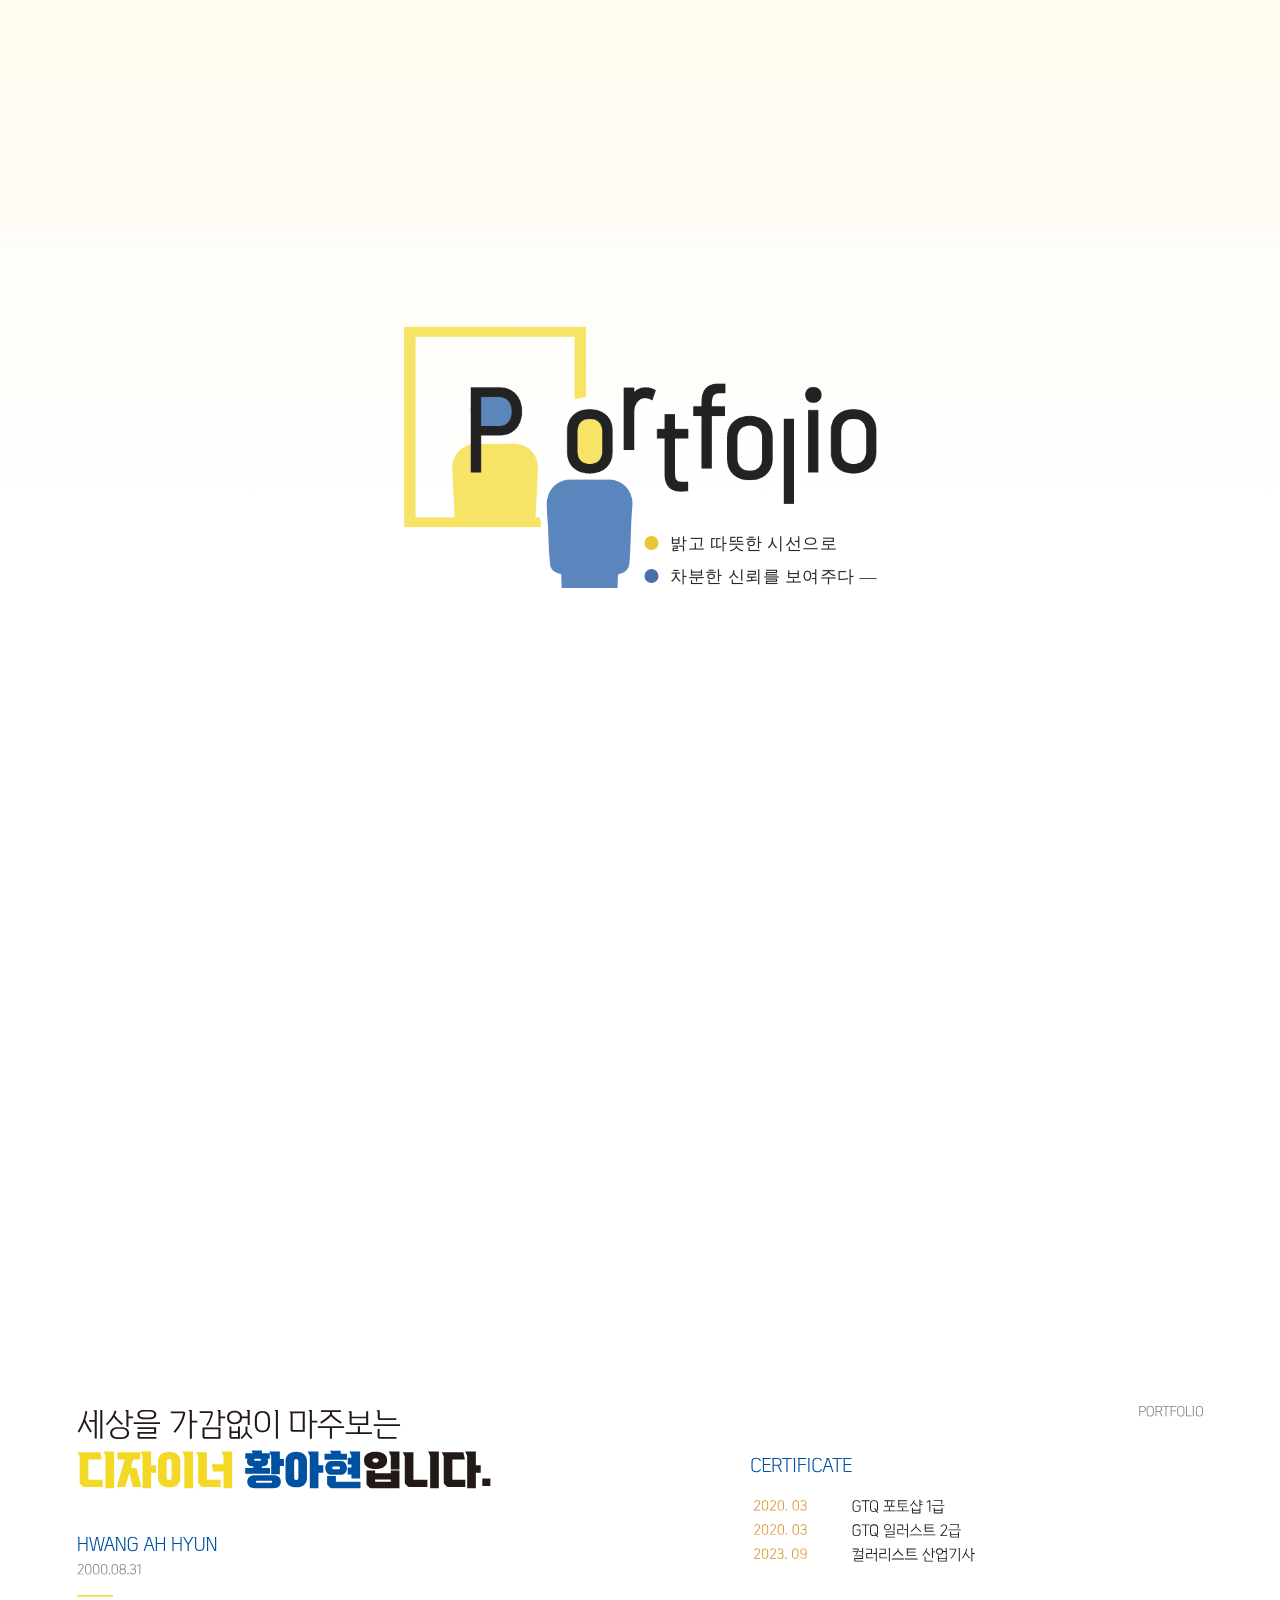
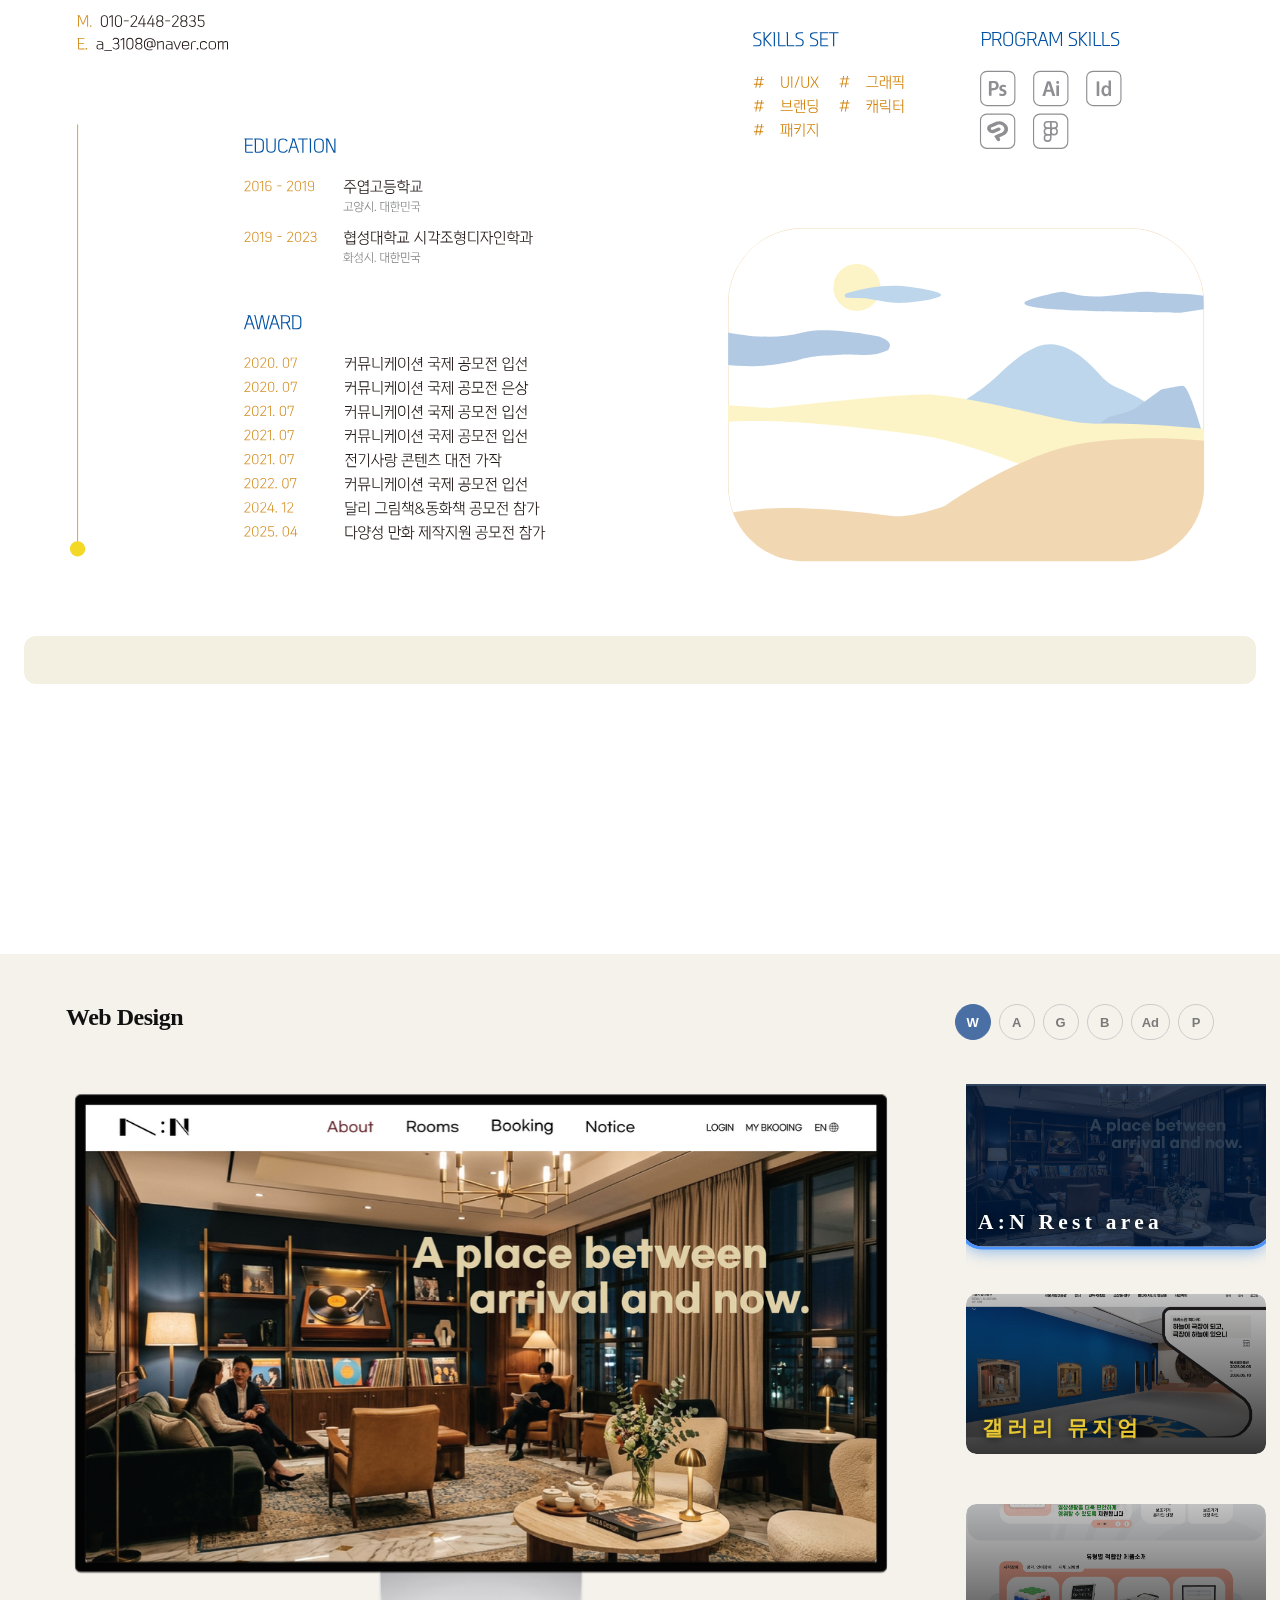
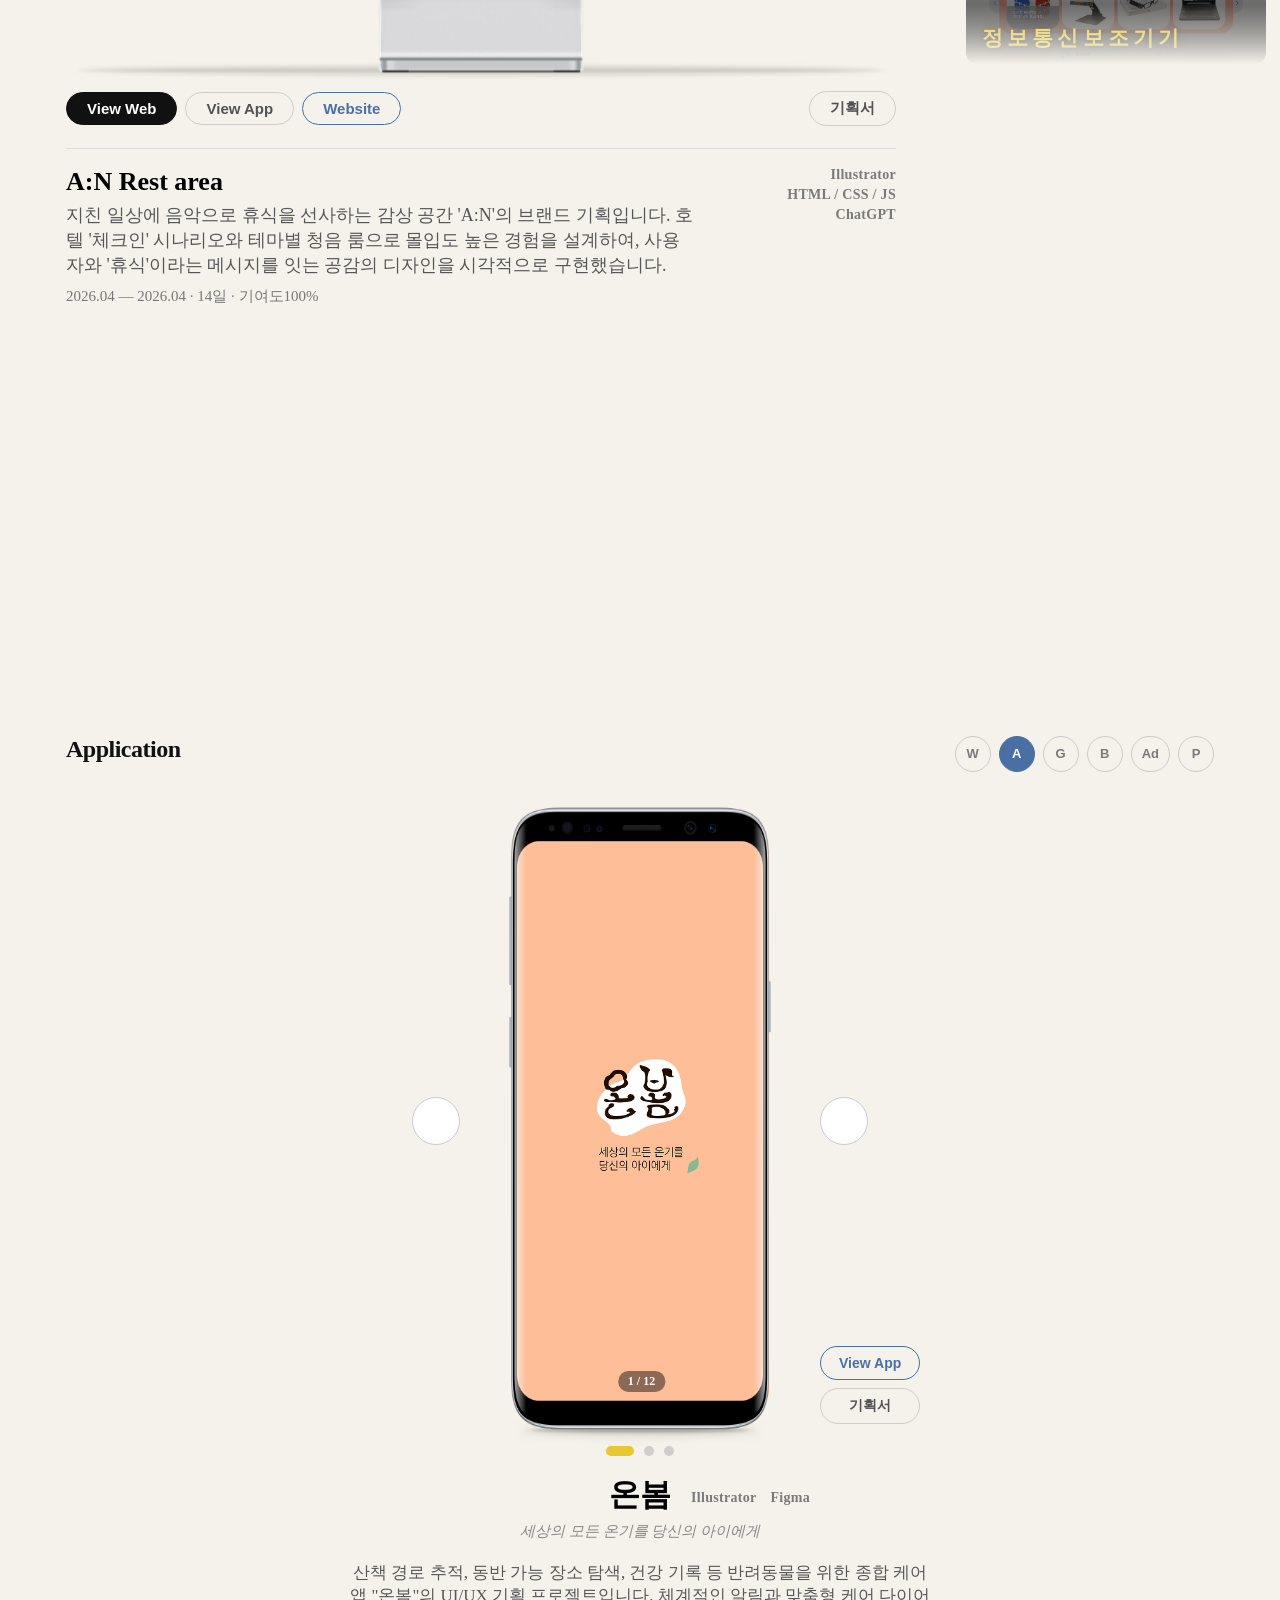
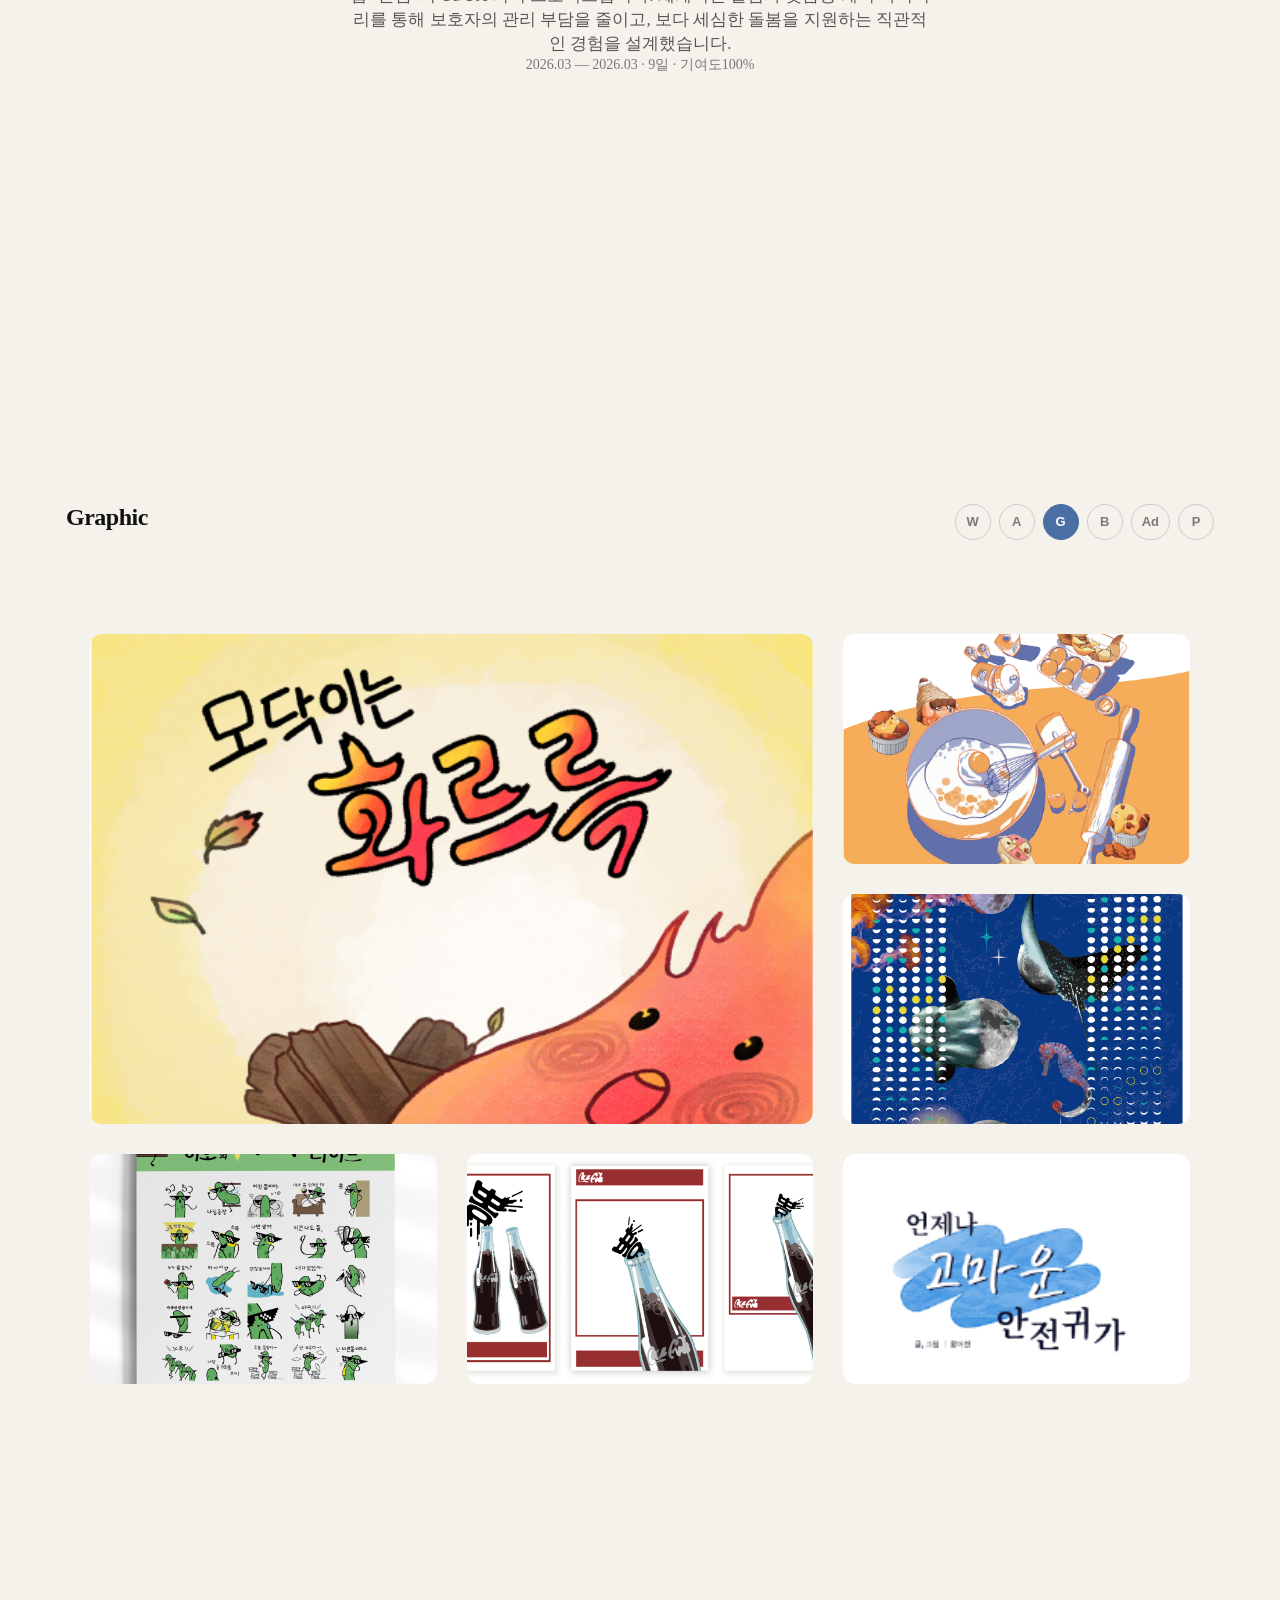
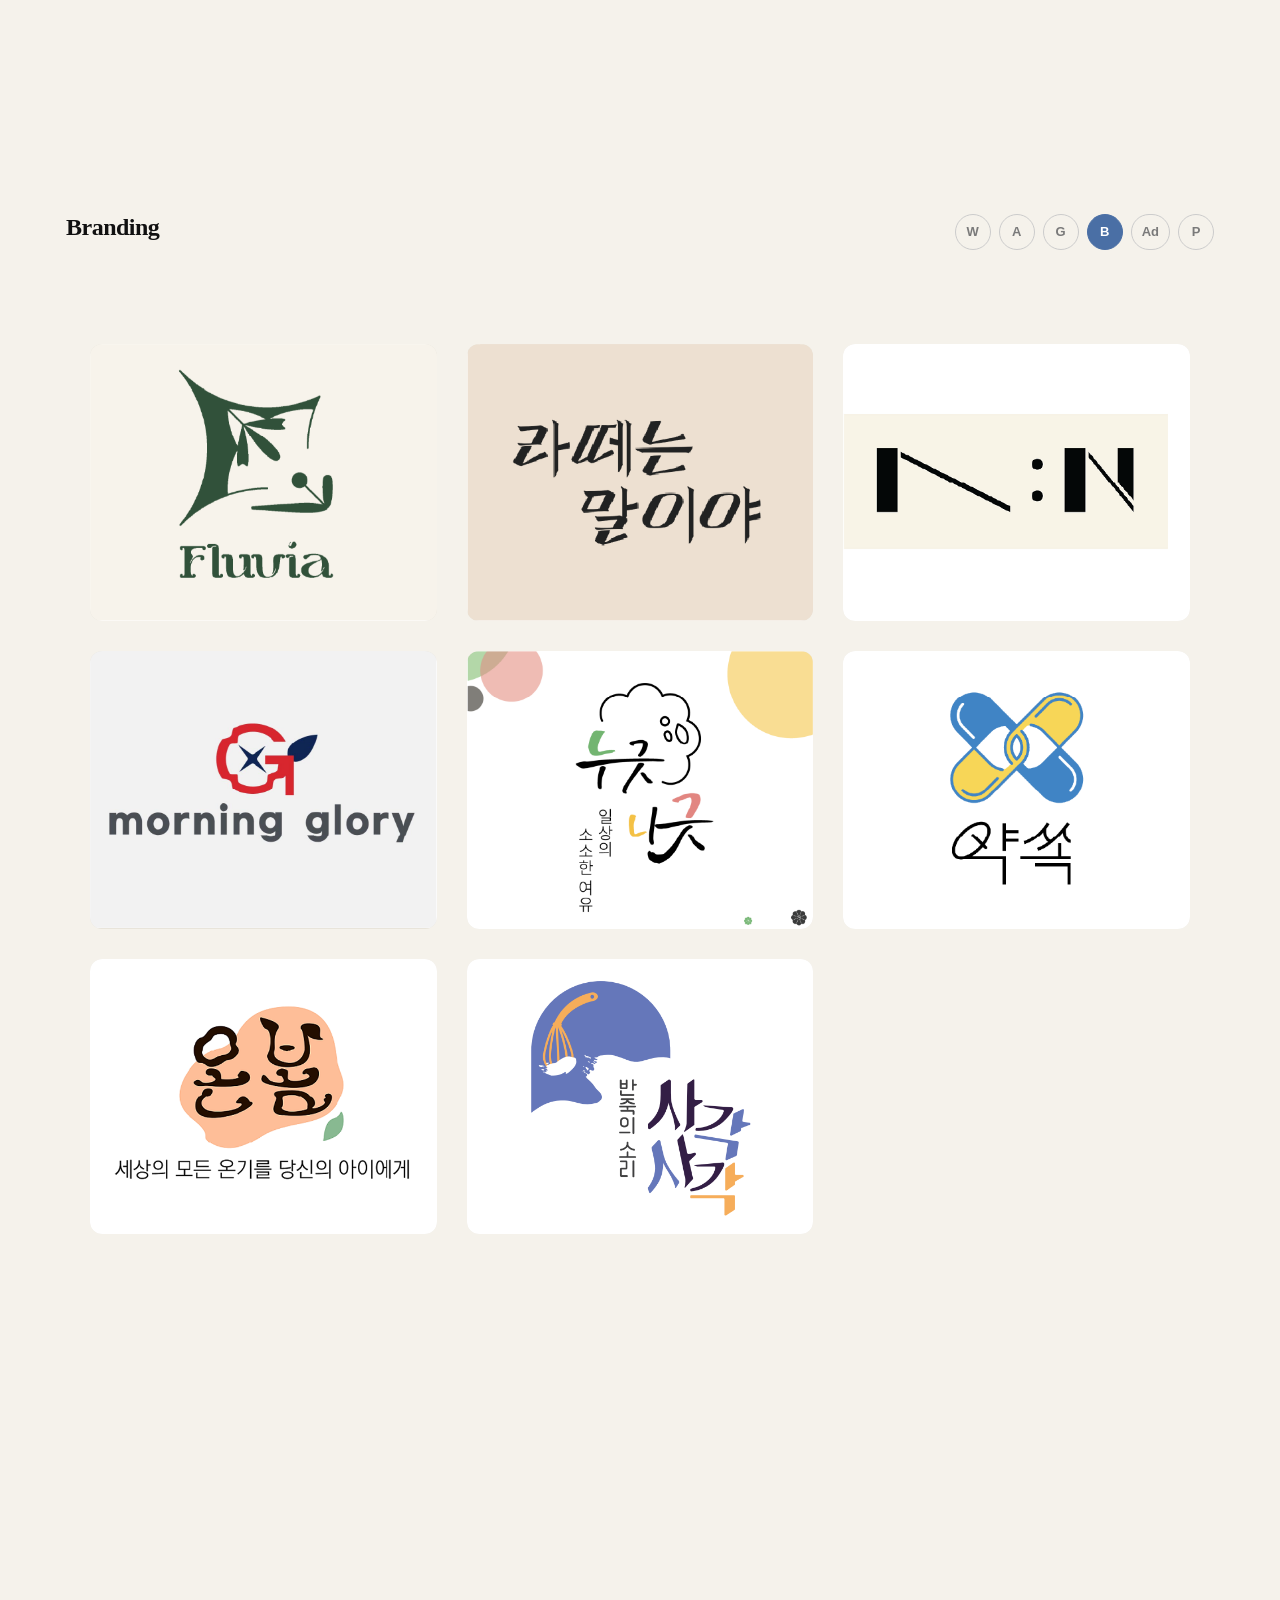
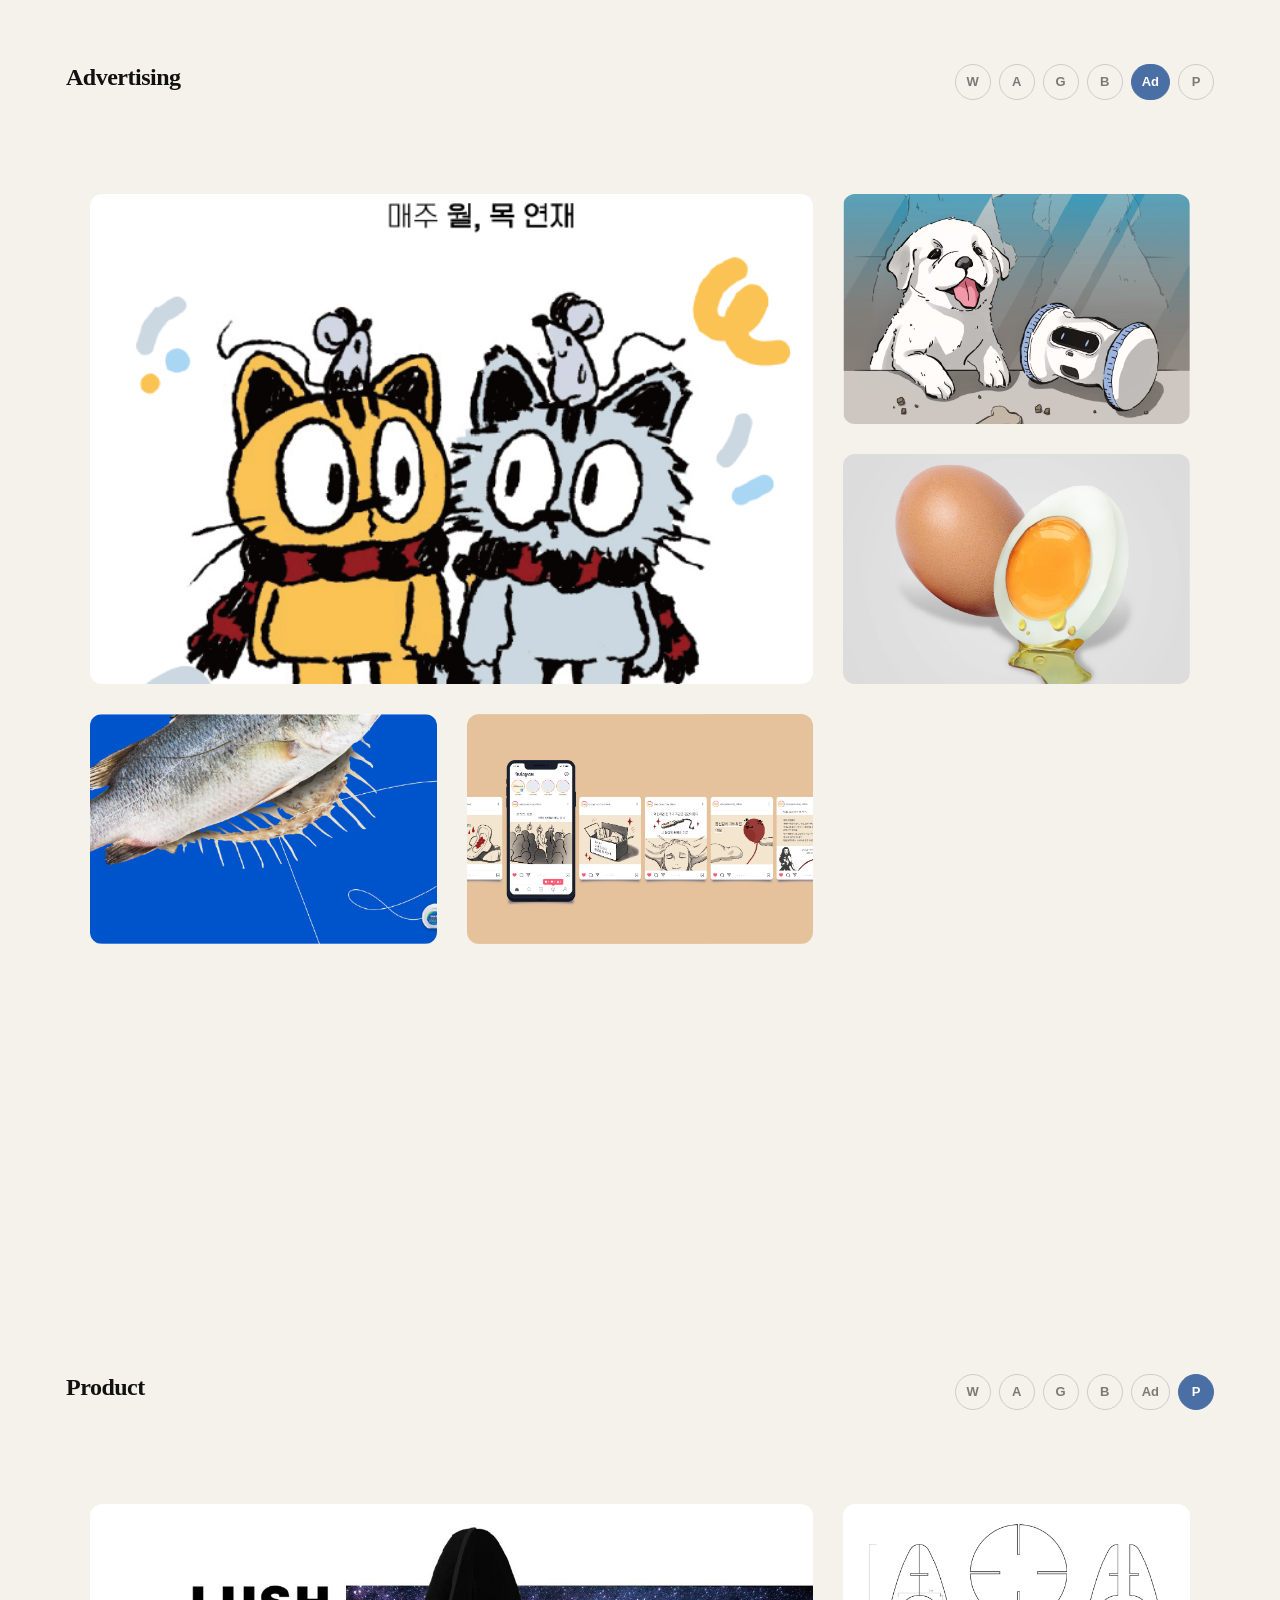
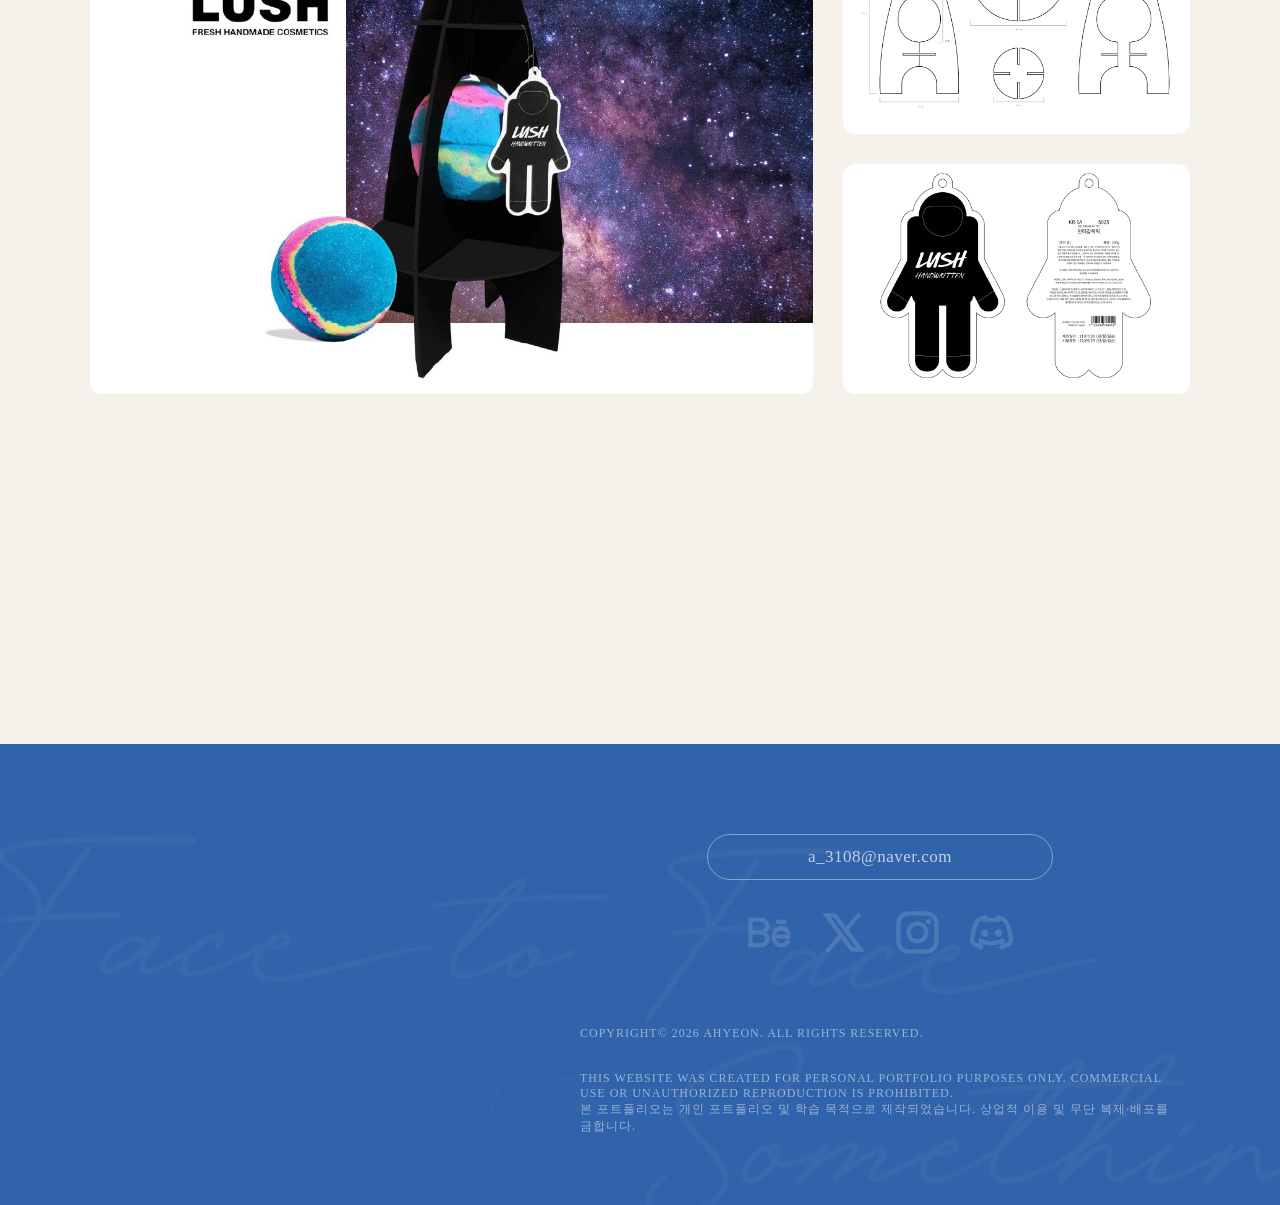
==== commit f1d2c6ad: "Update portfolio: revise index/style/main and remove Desktop.png, PORTFOLIO1.html" ====
--- a/index.html
+++ b/index.html
@@ -2,9 +2,9 @@
 <html lang="ko">
 <head>
 <meta charset="UTF-8">
-<meta popover="og:title" content="PORTFOLIO">
-<meta popover="og:type" content="PORTFOLIO">
-<meta popover="og:description" content="Ah Hyun's PORTFOLIO">
+<meta property="og:title" content="PORTFOLIO">
+<meta property="og:type" content="website">
+<meta property="og:description" content="Ah Hyun's PORTFOLIO">
 
 <meta name="viewport" content="width=device-width, initial-scale=1.0">
 <title>Portfolio</title>
@@ -86,8 +86,8 @@
 			</div>
 			<div class="project-info" id="info-W">
 				<div class="project-text">
-					<div class="project-title" id="title-W">A:N 웹사이트</div>
-					<div class="project-desc" id="desc-W">럭셔리 호텔 체인의 아이덴티티로 휴식의 시간을 담은, 음악 감상공간 브랜드 웹사이트. 고급스러운 인테리어 감성을 웹으로 옮긴 풀스크린 레이아웃으로 구성했습니다.</div>
+					<div class="project-title" id="title-W">A:N Rest area</div>
+					<div class="project-desc" id="desc-W">지친 일상에 음악으로 휴식을 선사하는 감상 공간 'A:N'의 브랜드 기획입니다.  호텔 '체크인' 시나리오와 테마별 청음 룸으로 몰입도 높은 경험을 설계하여, 사용자와 '휴식'이라는 메시지를 잇는 공감의 디자인을 시각적으로 구현했습니다.</div>
 					<div class="project-period" id="period-W">2026.04 — 2026.04 · 14일 · 기여도100%</div>
 				</div>
 				<div class="tool-icons" id="tools-W"></div>
@@ -96,13 +96,13 @@
 		<div class="work-right">
 			<div class="scroll-container">
 				<div class="scroll-list" id="list-W">
-					<div class="project-card active" data-section="W" data-pc-img="images/A.N uiux (1).png" data-mobile-img="images/A.N uiux (1).png" data-tools="Illustrator,Code,ChatGPT" data-title="A:N 웹사이트" data-desc="럭셔리 호텔 체인의 아이덴티티로 휴식의 시간을 담은, 음악 감상공간 브랜드 웹사이트. 고급스러운 인테리어 감성을 웹으로 옮긴 풀스크린 레이아웃으로 구성했습니다." data-period="2026.04 — 2026.04 · 14일 · 기여도100%" data-plan="pdf/plan-an.pdf">
+					<div class="project-card active" data-section="W" data-pc-img="images/A.N uiux (1).png" data-mobile-img="images/A.N uiux (1).png" data-live-url="https://ena0318.github.io/A-N/" data-tools="Illustrator,Code,ChatGPT" data-title="A:N 웹사이트" data-desc="지친 일상에 음악으로 휴식을 선사하는 감상 공간 'A:N'의 브랜드 기획입니다.  호텔 '체크인' 시나리오와 테마별 청음 룸으로 몰입도 높은 경험을 설계하여, 사용자와 '휴식'이라는 메시지를 잇는 공감의 디자인을 시각적으로 구현했습니다." data-period="2026.04 — 2026.04 · 14일 · 기여도100%" data-plan="pdf/plan-an.pdf">
 						<div class="card-inner" style="background-image: url('images/A.N uiux.png');">A:N Rest area</div>
 					</div>
-					<div class="project-card" data-section="W" data-pc-img="images/Seoul Museum of Art (1).png" data-mobile-img="images/Seoul Museum of Art (1).png" data-live-url="https://ena0318.github.io/SEOUL-MUSEUM-OF-ART/" data-tools="Illustrator,Code,ChatGPT" data-title="서울시립미술관 리디자인" data-desc="국내 미술관의 전시 정보와 컬렉션을 소개하는 반응형 웹사이트. 사용자 중심의 탐색 흐름과 시각적 아트워크 전시에 초점을 맞추었습니다." data-period="2026.04 — 2026.04 · 10일 · 기여도100%" data-plan="pdf/plan-museum.pdf">
+					<div class="project-card" data-section="W" data-pc-img="images/Seoul Museum of Art (1).png" data-mobile-img="images/Seoul Museum of Art (1).png" data-live-url="https://ena0318.github.io/SEOUL-MUSEUM-OF-ART/" data-tools="Illustrator,Code,ChatGPT" data-title="서울시립미술관 리디자인" data-desc="사용자 편의성과 정보 접근성 향상에 중점을 둔 서울시립미술관(SeMA) 리디자인 프로젝트입니다. 복잡한 전시 및 관람 정보의 시각적 계층 구조를 명확하게 정돈하여, 누구나 미술관의 콘텐츠를 쉽게 탐색할 수 있도록 전반적인 사용성을 개선했습니다." data-period="2026.04 — 2026.04 · 10일 · 기여도100%" data-plan="pdf/plan-museum.pdf">
 						<div class="card-inner" style="background-image: url('images/Seoul Museum of Art.png');">갤러리 뮤지엄</div>
 					</div>
-					<div class="project-card" data-section="W" data-pc-img="images/IaCAD (4).png" data-mobile-img="images/IaCAD (4).png" data-tools="Illustrator,Code" data-title="정보통신보조기기 리디자인" data-desc="기존 사이트의 UX 개선을 목표로 한 전면 리뉴얼 프로젝트. 카테고리 탐색 최적화 및 전환율 향상에 중점." data-period="2026.03 — 2026.04 · 5일 · 기여도100%" data-plan="pdf/plan-iacad.pdf">
+					<div class="project-card" data-section="W" data-pc-img="images/IaCAD (4).png" data-mobile-img="images/IaCAD (4).png" data-tools="Illustrator,Code" data-title="정보통신보조기기 리디자인" data-desc="정보 접근성과 가독성 개선에 집중한 '정보통신 보조기기' 웹사이트 리디자인입니다. 불필요한 시각 요소를 덜어내고 직관적으로 정보를 재구성하여 사용자가 필요한 기기 정보를 쉽게 탐색할 수 있도록 편의성을 극대화했습니다." data-period="2026.03 — 2026.04 · 5일 · 기여도100%" data-plan="pdf/plan-iacad.pdf">
 						<div class="card-inner" style="background-image: url('images/IaCAD (4).png');">정보통신보조기기</div>
 					</div>
 					<div class="project-card" data-section="W" data-pc-img="images/the Venti (1).jpg" data-mobile-img="images/the Venti (2).jpg" data-tools="Photoshop,Illustrator" data-title="더벤티 리디자인" data-desc="기존 사이트의 UX 개선을 목표로 한 전면 리뉴얼 프로젝트. 카테고리 탐색 최적화 및 전환율 향상에 중점." data-period="2026.03 — 2026.03 · 7일 · 기여도80%" data-plan="pdf/plan-venti.pdf" data-team="true">
@@ -281,9 +281,9 @@
 		<button class="category-btn active" onclick="scrollToSection('P')">P</button>
 	</nav>
 	<div class="gallery-grid gallery-product">
-		<div class="gallery-card card-large" data-mode="flip" data-images=""><img src="images/LUSH (1).png" alt=""><span class="card-label">LUSH 제품 패키지 디자인</span></div>
-		<div class="gallery-card" data-mode="flip" data-images=""><img src="images/LUSH (2).png" alt=""></div>
-		<div class="gallery-card" data-mode="flip" data-images=""><img src="images/LUSH (3).png" alt=""></div>
+		<div class="gallery-card card-large" data-mode="all" data-images="images/LUSH (1).png,images/LUSH (2).png,images/LUSH (3).png"><img src="images/LUSH (1).png" alt=""><span class="card-label">LUSH 제품 패키지 디자인</span><span class="card-sublabel">Open View→</span></div>
+		<div class="gallery-card" data-mode="flip" data-images="images/LUSH (2).png"><img src="images/LUSH (2).png" alt=""><span class="card-sublabel">Open View→</span></div>
+		<div class="gallery-card" data-mode="flip" data-images="images/LUSH (3).png"><img src="images/LUSH (3).png" alt=""><span class="card-sublabel">Open View→</span></div>
 	</div>
 </section>
 
@@ -301,7 +301,11 @@
 			<a href="#"><img src="images/instagram.png" alt="Instagram"></a>
 			<a href="#"><img src="images/discord.png" alt="Discord"></a>
 		</div>
-		<p class="footer-copyright">COPYRIGHT© by AHYEON PORTFOLIO. ALL RIGHTS RESERVED.</p>
+		<p class="footer-copyright">COPYRIGHT© 2026 AHYEON. All Rights Reserved.
+			<br><br> <br>
+			This website was created for personal portfolio purposes only. Commercial use or unauthorized reproduction is prohibited. <br>
+			본 포트폴리오는 개인 포트폴리오 및 학습 목적으로 제작되었습니다.
+			상업적 이용 및 무단 복제·배포를 금합니다.</p>
 	</div>
 </footer>
 
--- a/css/style.css
+++ b/css/style.css
@@ -3,9 +3,10 @@
 /* ── 0. 리셋 & 유틸리티 ── */
 * { margin: 0; padding: 0; box-sizing: border-box; }
 a { text-decoration: none; color: #222; }
-@font-face { font-family: VITRO CORE; src: url(../../font/Vitro/VITRO\ CORE\ OTF.otf); }
-@font-face { font-family: VITRO PRIDE; src: url(../../font/Vitro/VITRO\ PRIDE\ OTF.otf); }
-body { font-family: "VITRO PRIDE", 'Noto Sans KR', 'Inter'; font-size: 18px; scroll-behavior: smooth; }
+@font-face { font-family: "VITRO CORE"; src: url(../../font/Vitro/VITRO\ CORE\ OTF.otf); }
+@font-face { font-family: "VITRO PRIDE"; src: url(../../font/Vitro/VITRO\ PRIDE\ OTF.otf); }
+html { overflow-x: hidden; }
+body { font-family: "VITRO PRIDE", 'Noto Sans KR', 'Inter'; font-size: 18px; scroll-behavior: smooth; overflow-x: hidden; }
 .wrap { max-width: 1440px; margin: 0 auto; padding: 0 24px; }
 .is-hidden { display: none !important; }
 .fade-out { opacity: 0 !important; }
@@ -107,7 +108,7 @@
 .screen-loader.hidden { display: none; }
 
 /* ── 9. 전환 버튼 & 프로젝트 정보 ── */
-.view-toggle { display: flex; gap: 8px; align-items: center; }
+.view-toggle { display: flex; gap: 8px; align-items: center; min-height: 38px; }
 .view-toggle .toggle-spacer { flex: 1; }
 .view-btn { padding: 7px 20px; border-radius: 24px; border: 1.5px solid #d0cdca; font-size: 15px;
 	font-weight: 600; color: #525252; cursor: pointer; background: transparent; transition: all 0.2s; }
@@ -116,15 +117,15 @@
 .view-btn.btn-plan:hover { background: #E8C832; border-color: #E8C832; color: #fff; }
 .view-btn.btn-website { color: #4A6FA5; border-color: #4A6FA5; }
 .view-btn.btn-website:hover { background: #4A6FA5; color: #fff; border-color: #4A6FA5; }
-.project-info { margin-top: 24px; padding-top: 22px; border-top: 1px solid #ddd;
-	display: flex; gap: 130px; align-items: flex-start; }
-.project-text { width: 600px; flex-shrink: 0; }
+.project-info { margin-top: 20px; padding-top: 18px; border-top: 1px solid #ddd;
+	display: flex; gap: 100px; align-items: flex-start; }
+.project-text { width: 630px; flex-shrink: 0; }
 .tool-icons { display: flex; flex-direction: column; gap: 4px; width: 100px; flex-shrink: 0;
 	align-items: flex-end; transition: opacity 0.25s; margin-bottom: 0; }
 .tool-icon { font-size: 14px; font-weight: 600; color: #7a7a7a; letter-spacing: 0.3px; white-space: nowrap; }
 .project-title { font-size: 26px; font-weight: 800; margin-bottom: 6px; transition: opacity 0.25s; }
 .project-tagline { font-size: 14px; color: #888; font-weight: 500; margin-bottom: 20px; transition: opacity 0.25s; font-style: italic; }
-.project-desc { font-size: 18px; color: #575757; line-height: 1.4; margin-bottom: 8px; transition: opacity 0.25s; }
+.project-desc { font-size: 18px; color: #575757; line-height: 1.4; margin-bottom: 8px; transition: opacity 0.25s; min-height: 76px; }
 .project-period { font-size: 15px; color: #787878; font-weight: 500; transition: opacity 0.25s; }
 .team-badge { display: inline-block; font-family: 'Noto Sans KR', sans-serif; font-size: 12px; font-weight: 700; color: #4A6FA5;
 	background: rgba(74,111,165,0.1); padding: 3px 10px; border-radius: 10px; vertical-align: middle; letter-spacing: 0.3px; }
@@ -176,7 +177,7 @@
 .app-info .tool-icons { flex-direction: row; gap: 14px; width: auto; align-items: center; flex-wrap: wrap; }
 .app-info .tool-icon { font-size: 14px; font-weight: 600; color: #7a7a7a; letter-spacing: 0.3px; }
 .app-info .project-tagline { font-size: 15px; }
-.app-info .project-desc { font-size: 17px; color: #575757; line-height: 1.4; }
+.app-info .project-desc { font-size: 17px; color: #575757; line-height: 1.4; max-width: 580px; margin: 0 auto; }
 .app-info .project-period { font-size: 14px; }
 .app-right-area { width: 48px; flex-shrink: 0; display: flex; flex-direction: column;
 	align-items: flex-start; align-self: stretch; justify-content: center; position: relative; }
@@ -249,7 +250,7 @@
 .modal-all-wrap.single img { max-width: 85vw; max-height: 82vh; }
 
 /* ── 14. 푸터 ── */
-.footer { width: 100%; background: #3163AB; position: relative; overflow: hidden; padding: 90px 370px 70px; min-height: 385px;
+.footer { width: 100%; background: #3163AB; position: relative; overflow: hidden; padding: 90px 100px 70px; min-height: 385px;
 	display: flex; align-items: center; justify-content: flex-end; }
 .footer-handwriting { position: absolute; left: 0px; top: 60%; transform: translateY(-50%);
 	height: 80%; width: auto; opacity: 0.25; pointer-events: none; user-select: none; }
@@ -267,7 +268,7 @@
 	transition: transform 0.2s, opacity 0.2s; opacity: 0.6; }
 .footer-sns a:hover { transform: scale(1.1); opacity: 1; }
 .footer-sns img { width: 51px; height: 51px; object-fit: contain; filter: brightness(0) invert(1); opacity: 0.6; }
-.footer-copyright { color: rgba(255,255,255,0.5); font-size: 13px; font-weight: 500; letter-spacing: 1px; text-transform: uppercase;}
+.footer-copyright { width: 600px; color: rgba(255,255,255,0.5); font-size: 12px; font-weight: 500; letter-spacing: 1px; text-transform: uppercase; /* text-align: center; */}
 
 /* scroll 모드: 큰 이미지 스크롤 */
 .modal-scroll-wrap { width: 25vw; max-height: 82vh; overflow-y: auto; overflow-x: hidden;
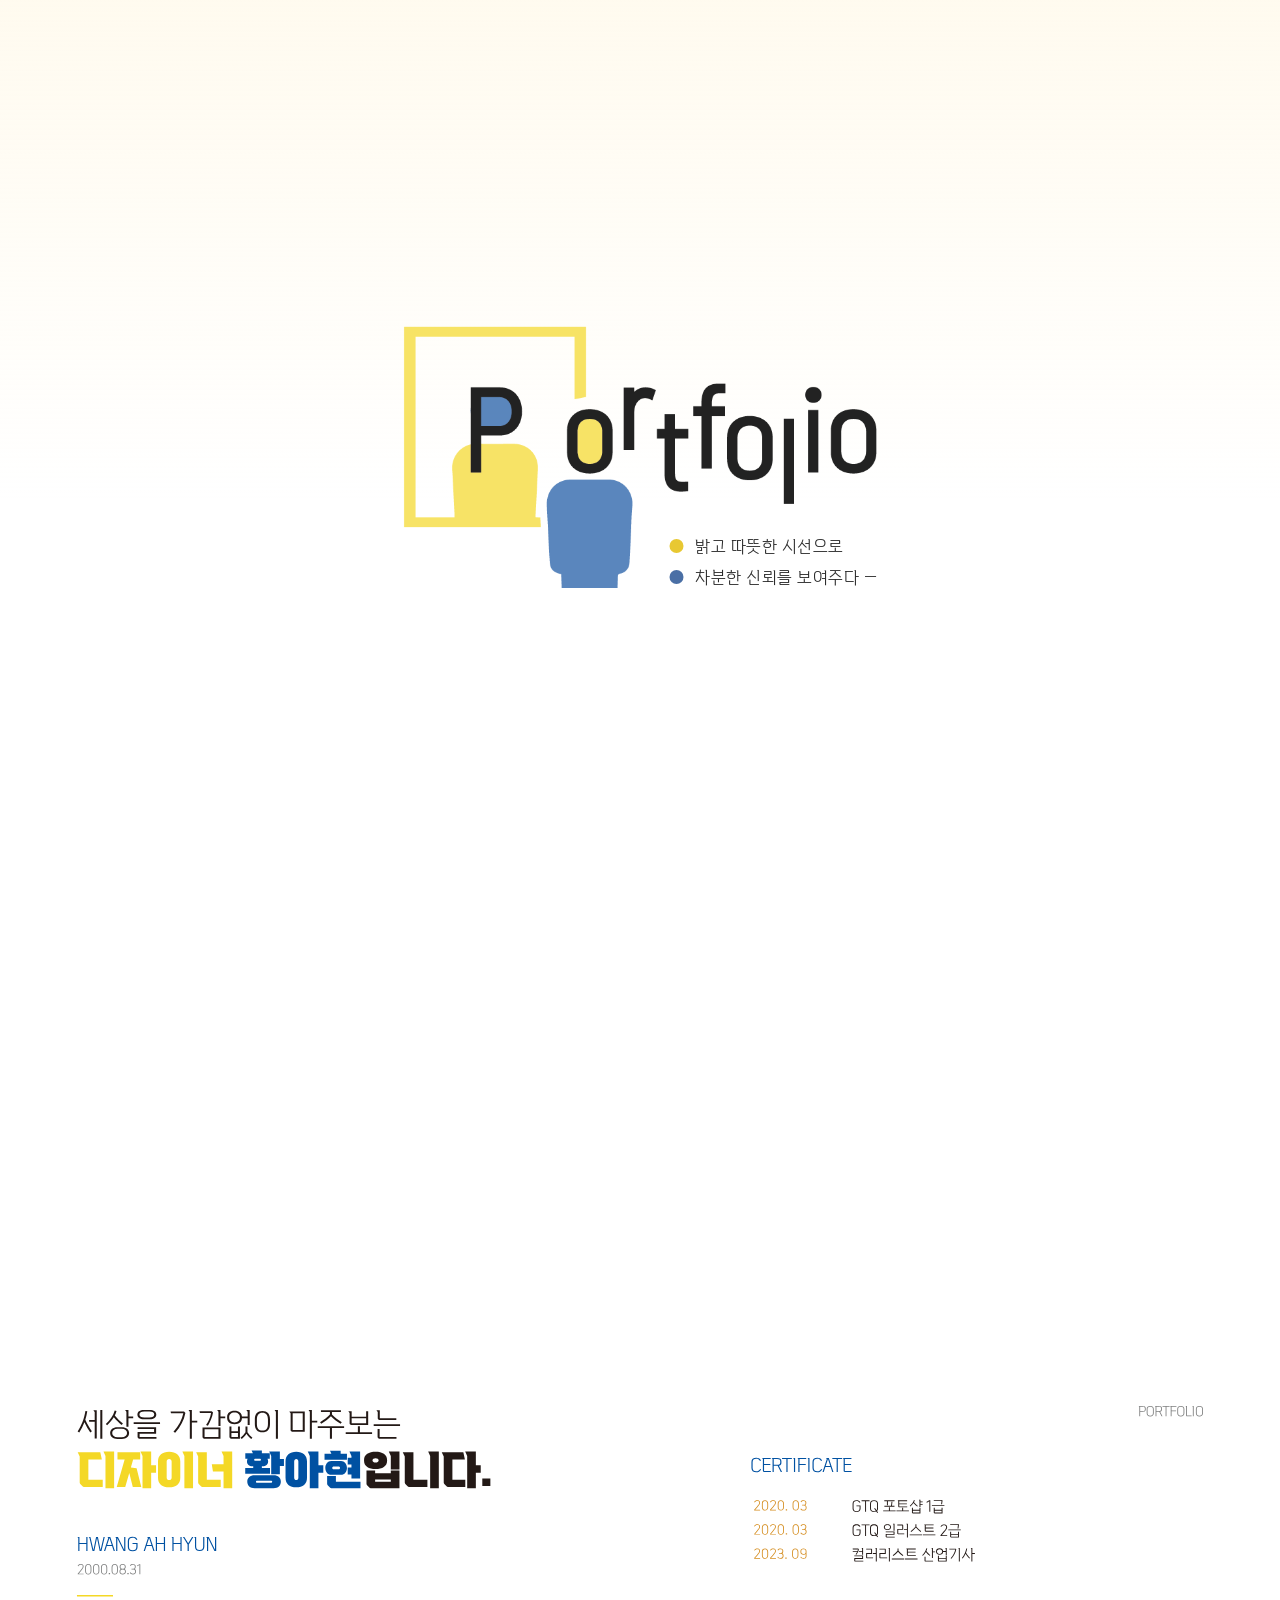
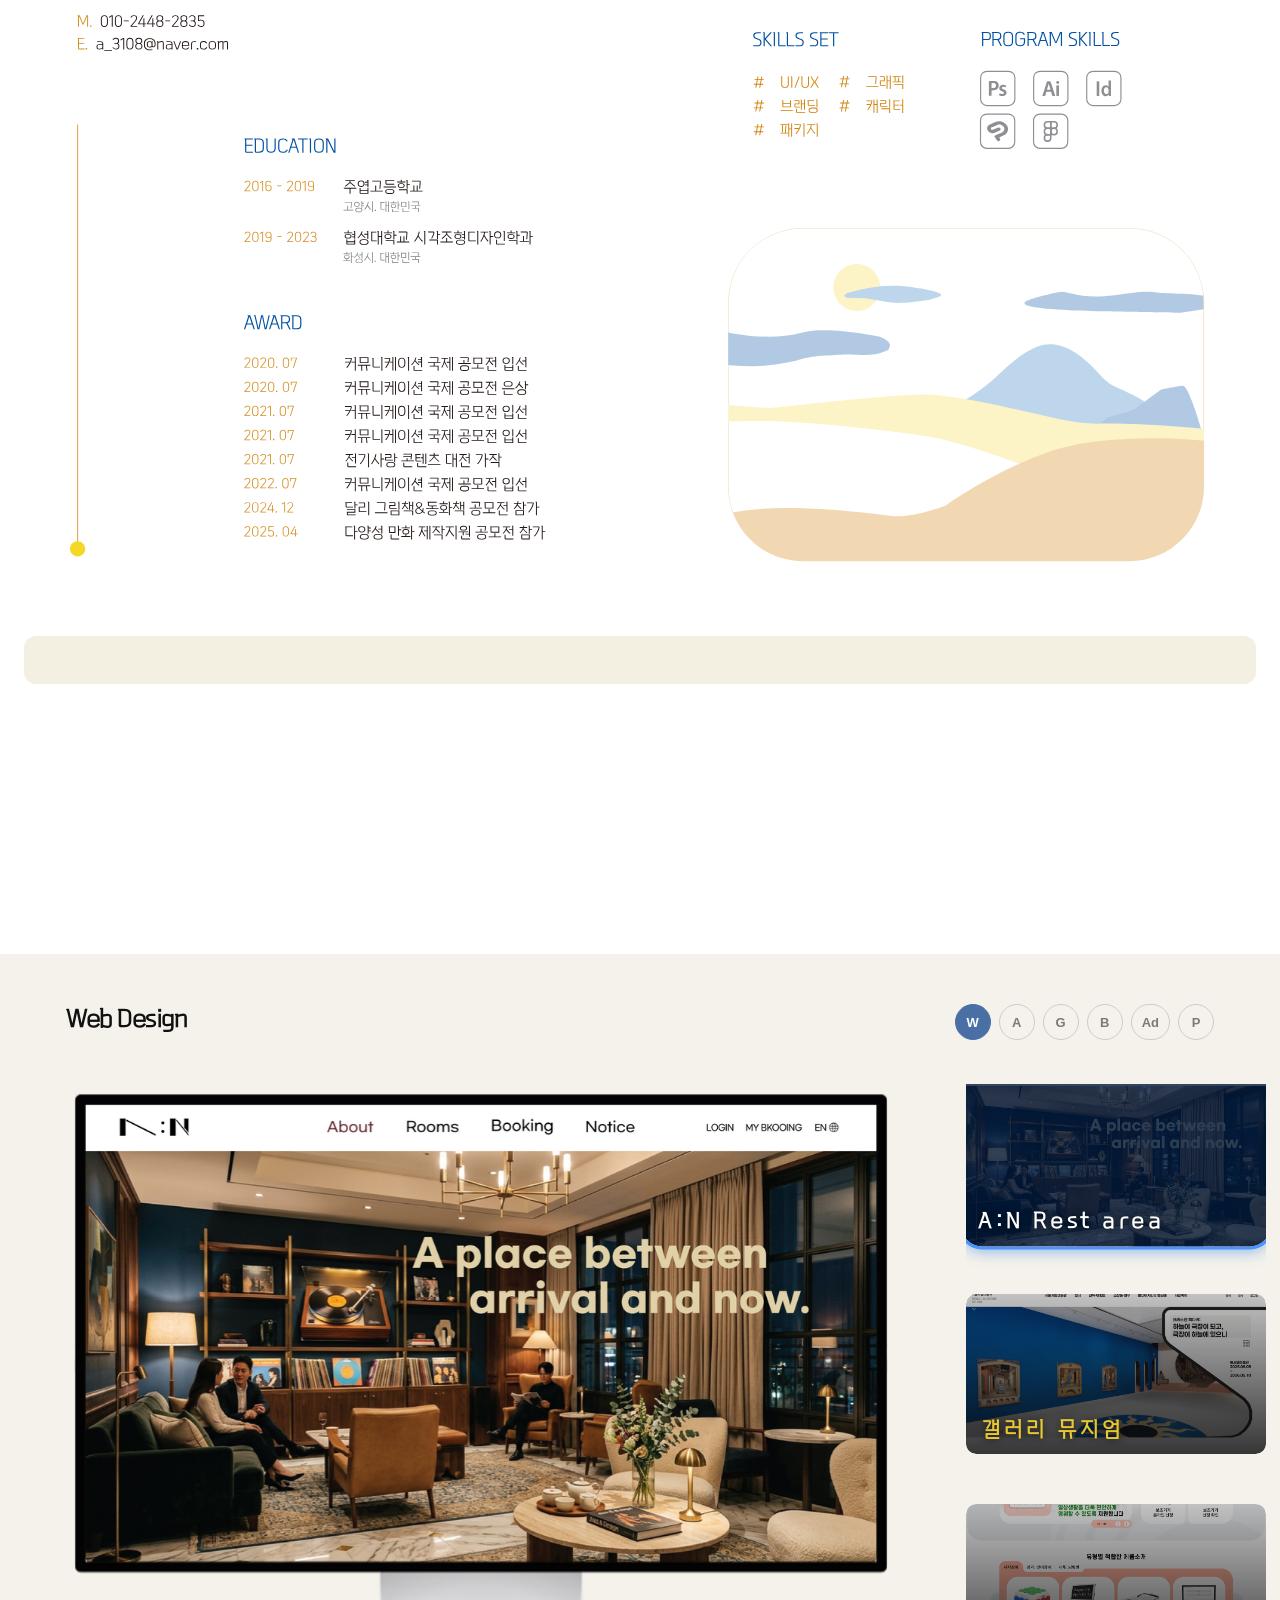
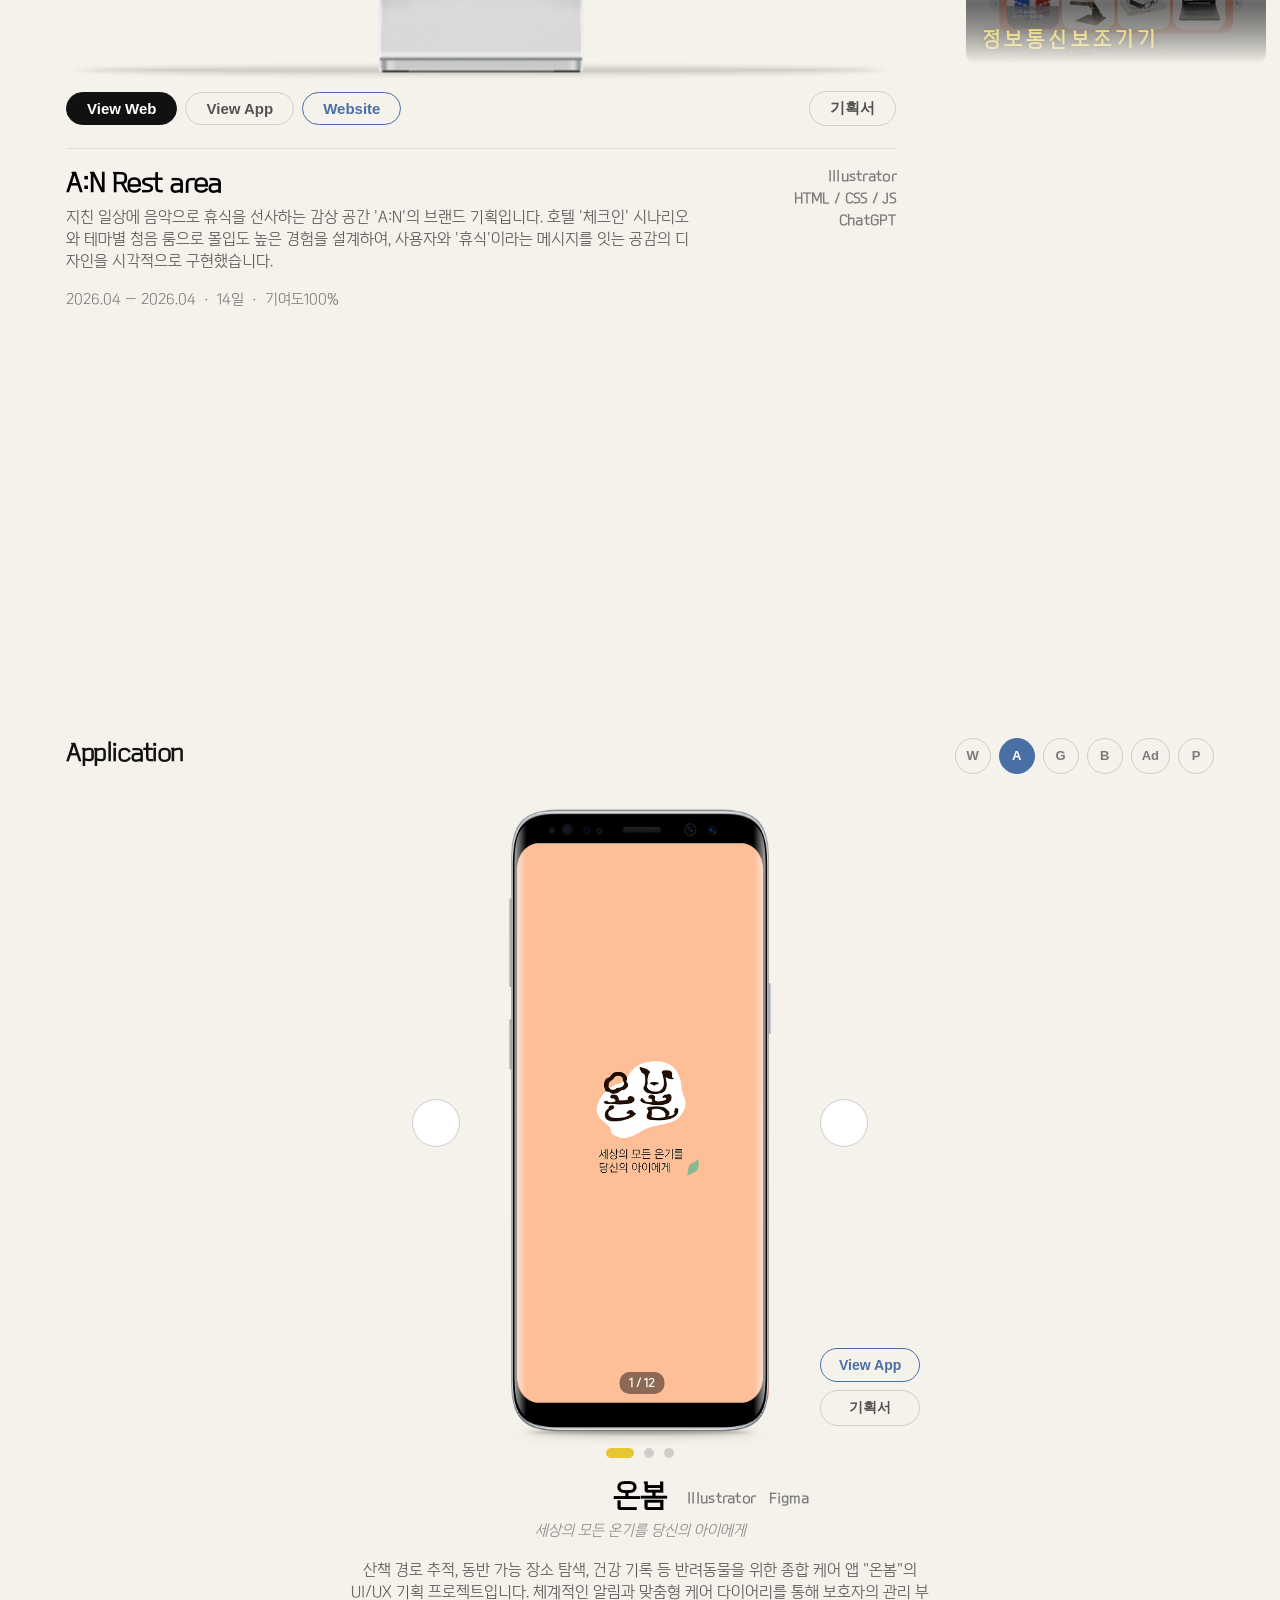
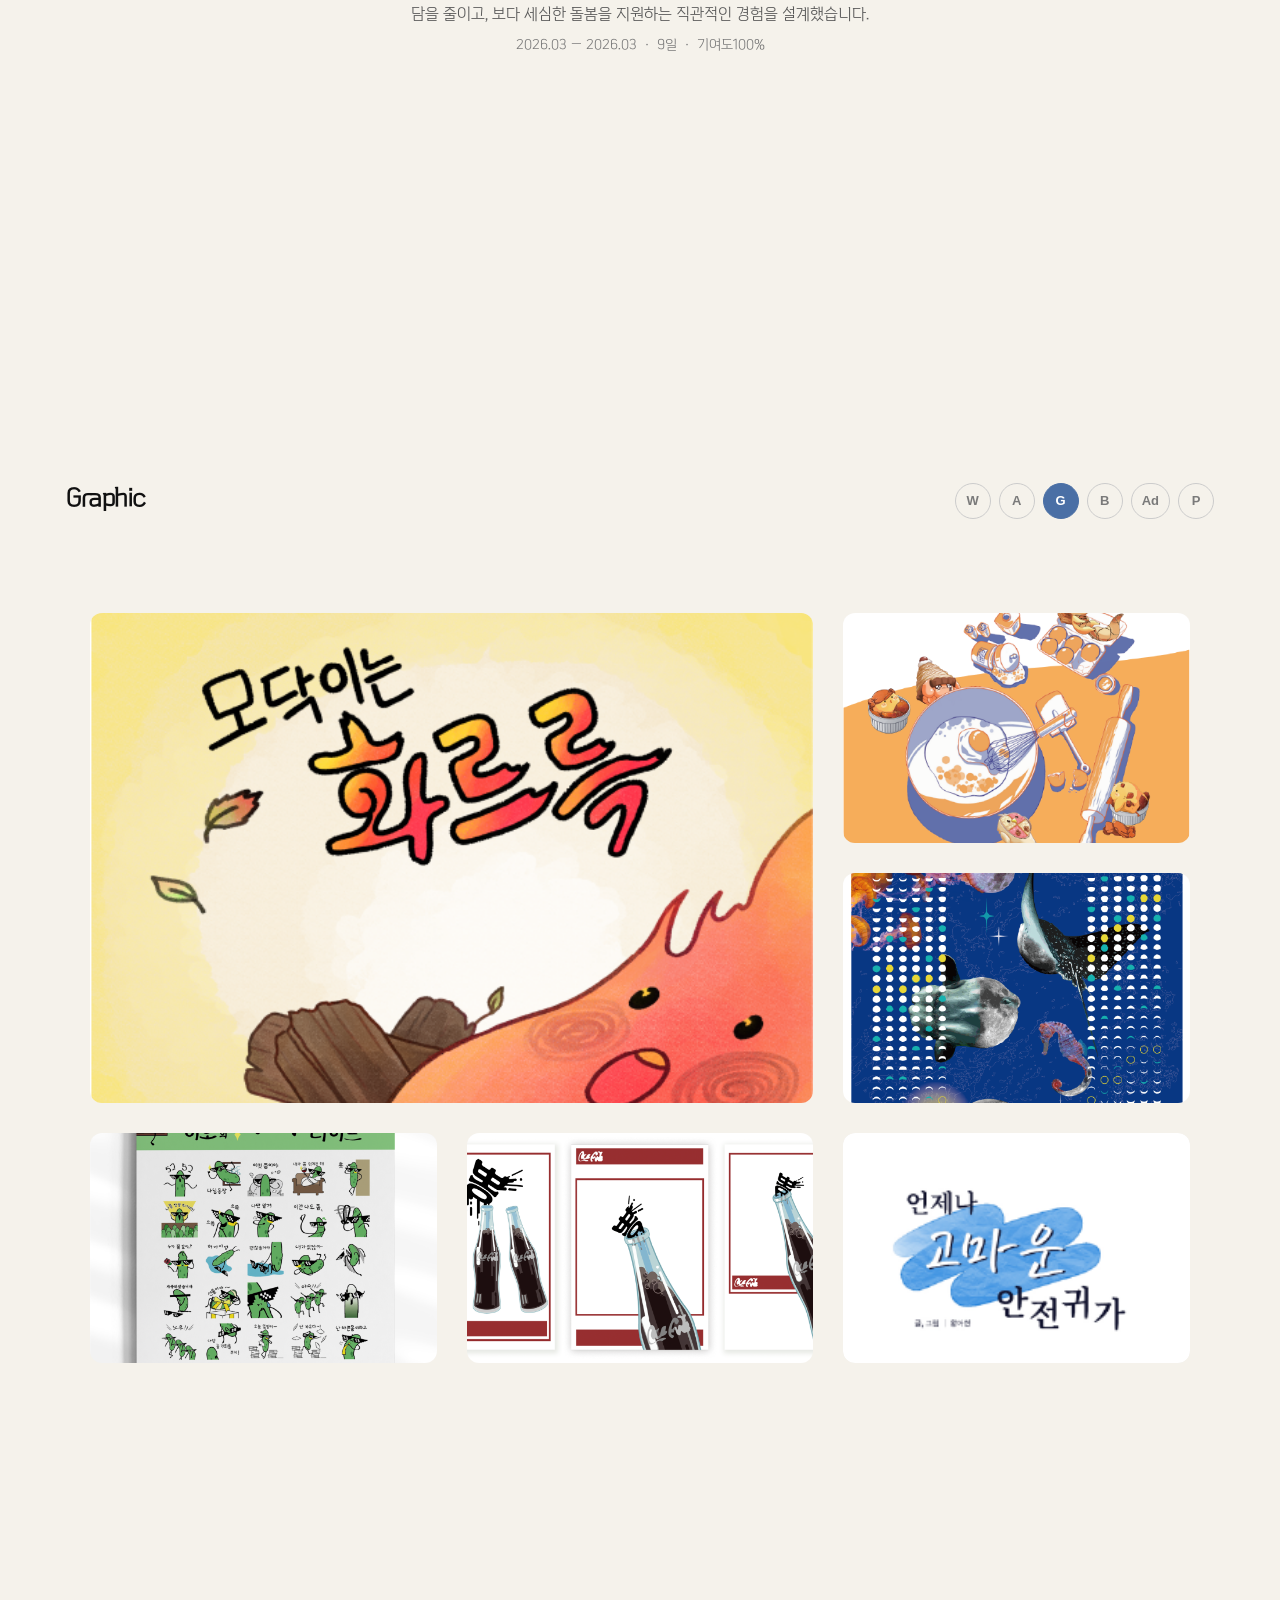
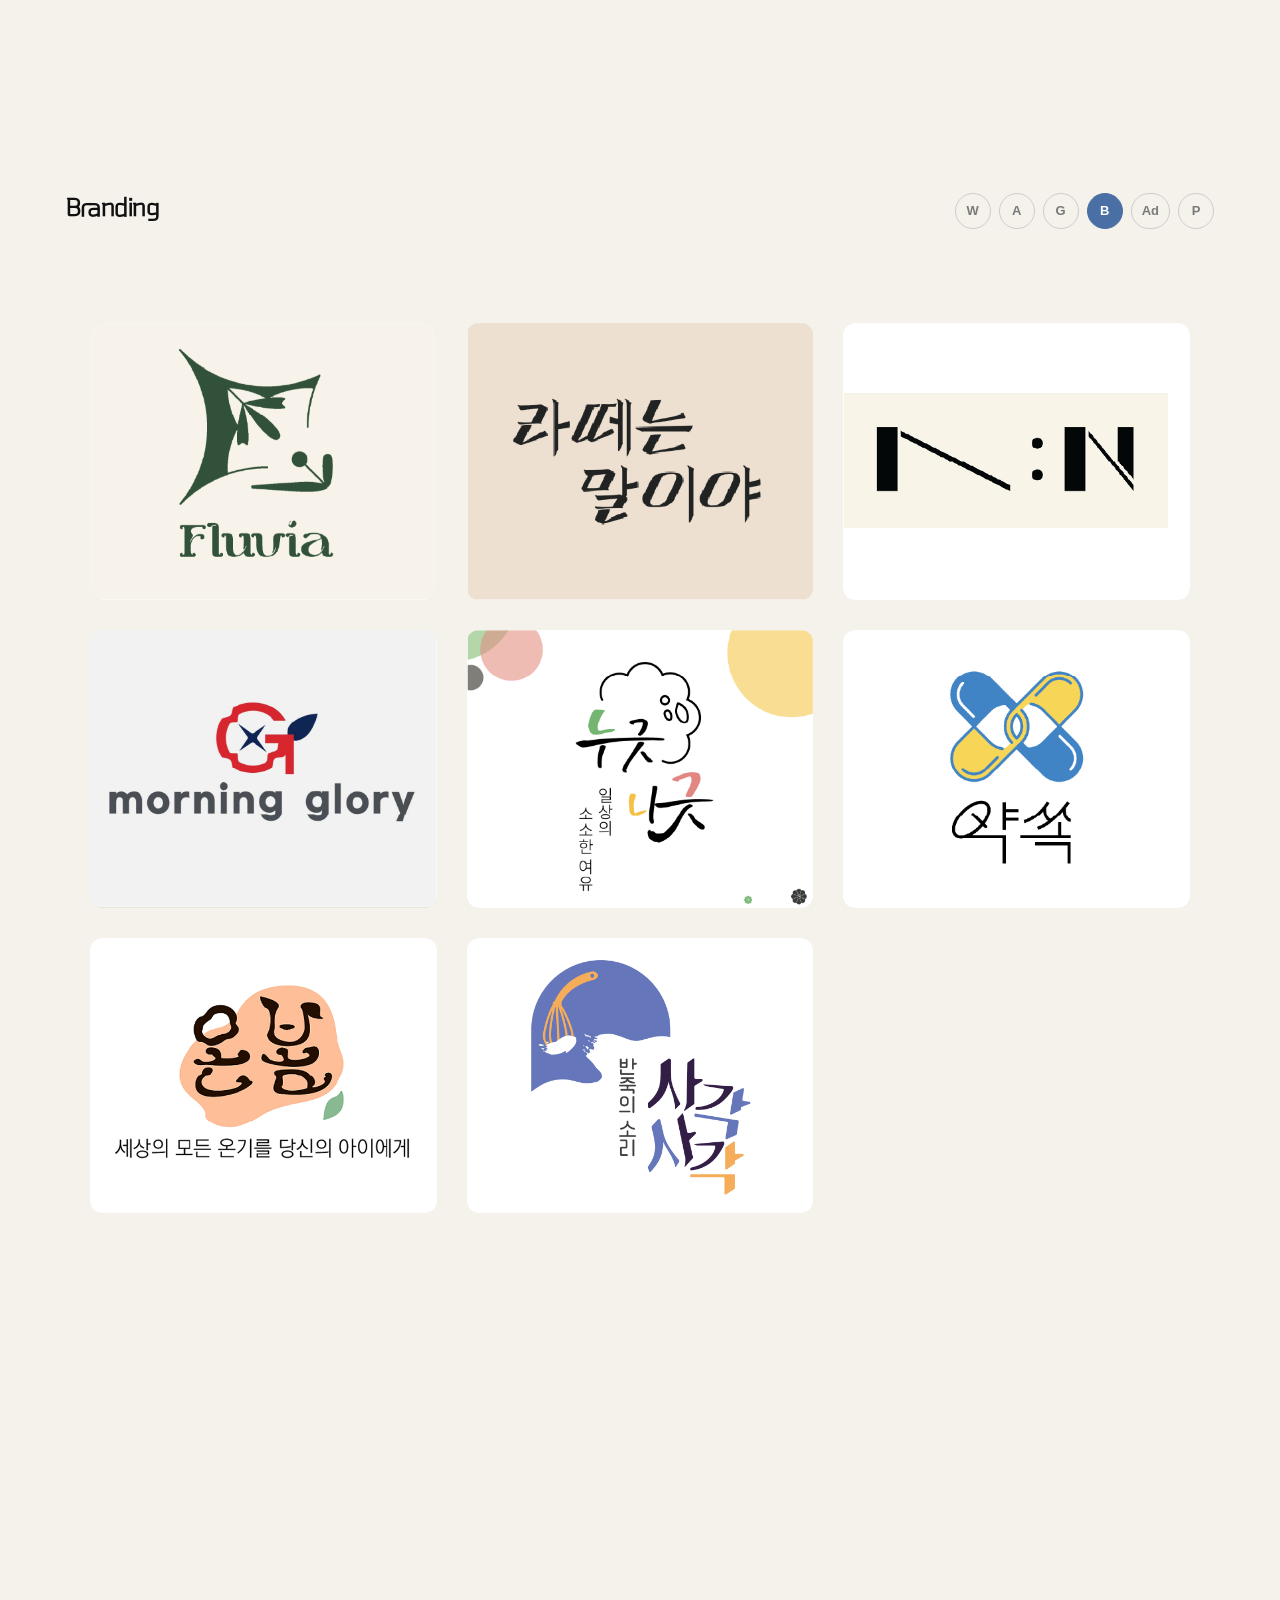
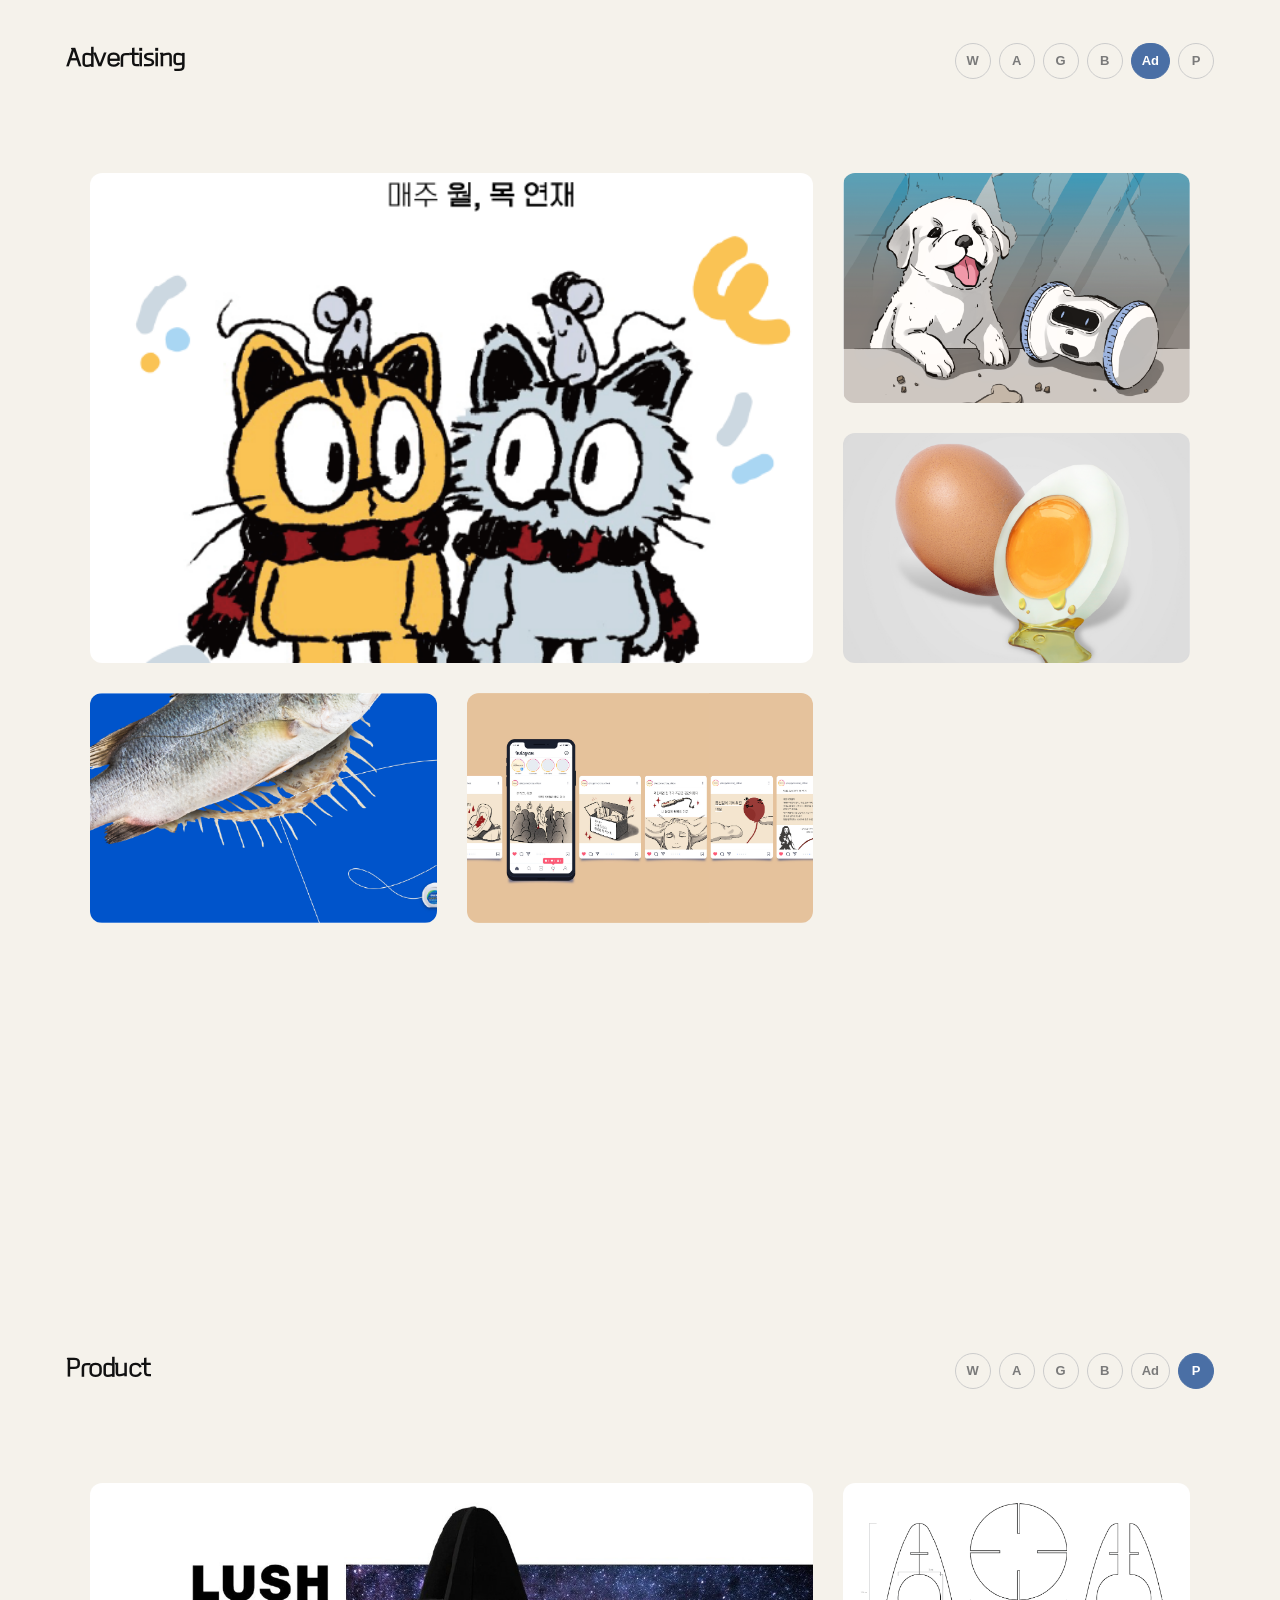
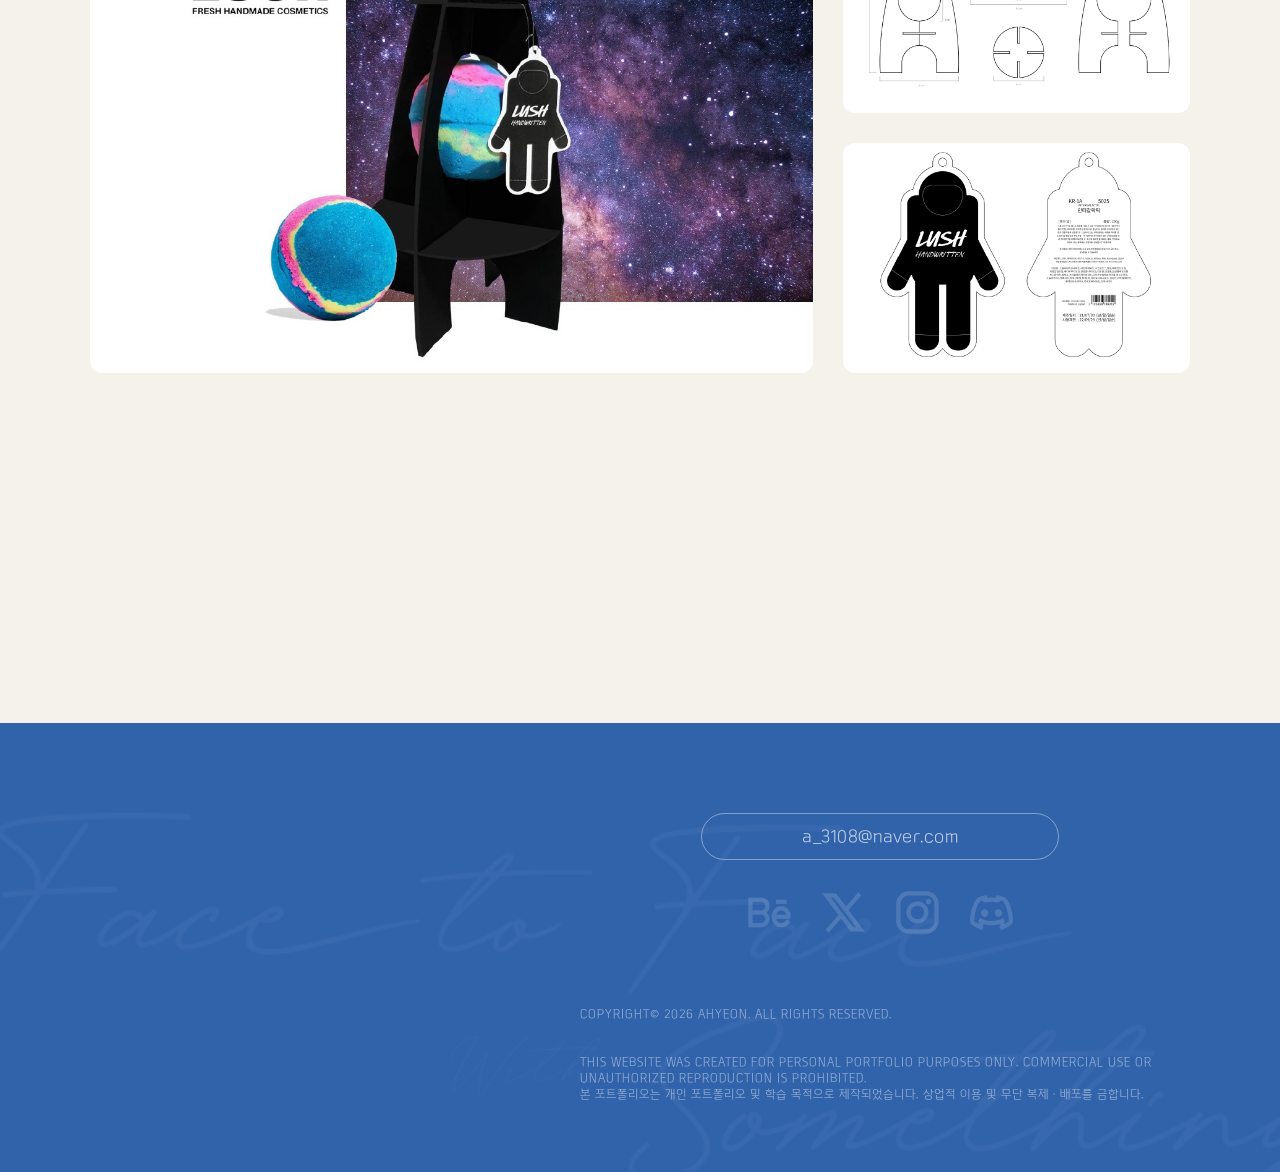
==== commit bebe2da3: "Update index.html" ====
--- a/index.html
+++ b/index.html
@@ -105,7 +105,7 @@
 					<div class="project-card" data-section="W" data-pc-img="images/IaCAD (4).png" data-mobile-img="images/IaCAD (4).png" data-tools="Illustrator,Code" data-title="정보통신보조기기 리디자인" data-desc="정보 접근성과 가독성 개선에 집중한 '정보통신 보조기기' 웹사이트 리디자인입니다. 불필요한 시각 요소를 덜어내고 직관적으로 정보를 재구성하여 사용자가 필요한 기기 정보를 쉽게 탐색할 수 있도록 편의성을 극대화했습니다." data-period="2026.03 — 2026.04 · 5일 · 기여도100%" data-plan="pdf/plan-iacad.pdf">
 						<div class="card-inner" style="background-image: url('images/IaCAD (4).png');">정보통신보조기기</div>
 					</div>
-					<div class="project-card" data-section="W" data-pc-img="images/the Venti (1).jpg" data-mobile-img="images/the Venti (2).jpg" data-tools="Photoshop,Illustrator" data-title="더벤티 리디자인" data-desc="기존 사이트의 UX 개선을 목표로 한 전면 리뉴얼 프로젝트. 카테고리 탐색 최적화 및 전환율 향상에 중점." data-period="2026.03 — 2026.03 · 7일 · 기여도80%" data-plan="pdf/plan-venti.pdf" data-team="true">
+					<div class="project-card" data-section="W" data-pc-img="images/the Venti (1).jpg" data-mobile-img="images/the Venti (2).jpg" data-tools="Photoshop,Illustrator" data-title="더벤티 리디자인" data-desc="커피 브랜드 '더벤티'의 깔끔한 이미지를 유지하면서 사용자 편의성을 극대화한 웹 및 모바일 사이트 리디자인 프로젝트입니다. 시각적 가독성을 개선하고 프로모션 노출 강화 및 카테고리 기반의 직관적인 메뉴 탐색 구조를 적용하여 전반적인 사용자 경험을 최적화했습니다." data-period="2026.03 — 2026.03 · 7일 · 기여도80%" data-plan="pdf/plan-venti.pdf" data-team="true">
 						<div class="card-inner" style="background-image: url('images/the Venti (1).jpg');">the Venti</div>
 					</div>
 					<div class="project-card" data-section="W" data-mobile-only="true" data-mobile-img="images/Le Mouton.jpg" data-tools="Photoshop" data-title="르무통 리디자인" data-desc="기존 쇼핑몰의 UX 개선을 목표로 한 전면 리뉴얼 프로젝트. 카테고리 탐색 최적화 및 전환율 향상에 중점." data-period="2026.02 — 2026.02 · 3일 · 기여도100%">
@@ -326,4 +326,4 @@
 <script src="js/main.js"></script>
 
 </body>
-</html>+</html>
--- a/css/style.css
+++ b/css/style.css
@@ -3,8 +3,8 @@
 /* ── 0. 리셋 & 유틸리티 ── */
 * { margin: 0; padding: 0; box-sizing: border-box; }
 a { text-decoration: none; color: #222; }
-@font-face { font-family: "VITRO CORE"; src: url(../../font/Vitro/VITRO\ CORE\ OTF.otf); }
-@font-face { font-family: "VITRO PRIDE"; src: url(../../font/Vitro/VITRO\ PRIDE\ OTF.otf); }
+@font-face { font-family: "VITRO CORE"; src: url(../font/Vitro/VITRO\ CORE\ OTF.otf); }
+@font-face { font-family: "VITRO PRIDE"; src: url(../font/Vitro/VITRO\ PRIDE\ OTF.otf); }
 html { overflow-x: hidden; }
 body { font-family: "VITRO PRIDE", 'Noto Sans KR', 'Inter'; font-size: 18px; scroll-behavior: smooth; overflow-x: hidden; }
 .wrap { max-width: 1440px; margin: 0 auto; padding: 0 24px; }
@@ -125,7 +125,7 @@
 .tool-icon { font-size: 14px; font-weight: 600; color: #7a7a7a; letter-spacing: 0.3px; white-space: nowrap; }
 .project-title { font-size: 26px; font-weight: 800; margin-bottom: 6px; transition: opacity 0.25s; }
 .project-tagline { font-size: 14px; color: #888; font-weight: 500; margin-bottom: 20px; transition: opacity 0.25s; font-style: italic; }
-.project-desc { font-size: 18px; color: #575757; line-height: 1.4; margin-bottom: 8px; transition: opacity 0.25s; min-height: 76px; }
+.project-desc { font-size: 16px; color: #575757; line-height: 1.4; margin-bottom: 8px; transition: opacity 0.25s; min-height: 76px; }
 .project-period { font-size: 15px; color: #787878; font-weight: 500; transition: opacity 0.25s; }
 .team-badge { display: inline-block; font-family: 'Noto Sans KR', sans-serif; font-size: 12px; font-weight: 700; color: #4A6FA5;
 	background: rgba(74,111,165,0.1); padding: 3px 10px; border-radius: 10px; vertical-align: middle; letter-spacing: 0.3px; }
@@ -177,7 +177,7 @@
 .app-info .tool-icons { flex-direction: row; gap: 14px; width: auto; align-items: center; flex-wrap: wrap; }
 .app-info .tool-icon { font-size: 14px; font-weight: 600; color: #7a7a7a; letter-spacing: 0.3px; }
 .app-info .project-tagline { font-size: 15px; }
-.app-info .project-desc { font-size: 17px; color: #575757; line-height: 1.4; max-width: 580px; margin: 0 auto; }
+.app-info .project-desc { font-size: 16px; color: #575757; line-height: 1.4; max-width: 580px; margin: 0 auto; }
 .app-info .project-period { font-size: 14px; }
 .app-right-area { width: 48px; flex-shrink: 0; display: flex; flex-direction: column;
 	align-items: flex-start; align-self: stretch; justify-content: center; position: relative; }
@@ -273,4 +273,4 @@
 /* scroll 모드: 큰 이미지 스크롤 */
 .modal-scroll-wrap { width: 25vw; max-height: 82vh; overflow-y: auto; overflow-x: hidden;
 	scrollbar-width: thin; scrollbar-color: #666 transparent; }
-.modal-scroll-wrap img { width: 100%; display: block; border-radius: 8px; }+.modal-scroll-wrap img { width: 100%; display: block; border-radius: 8px; }
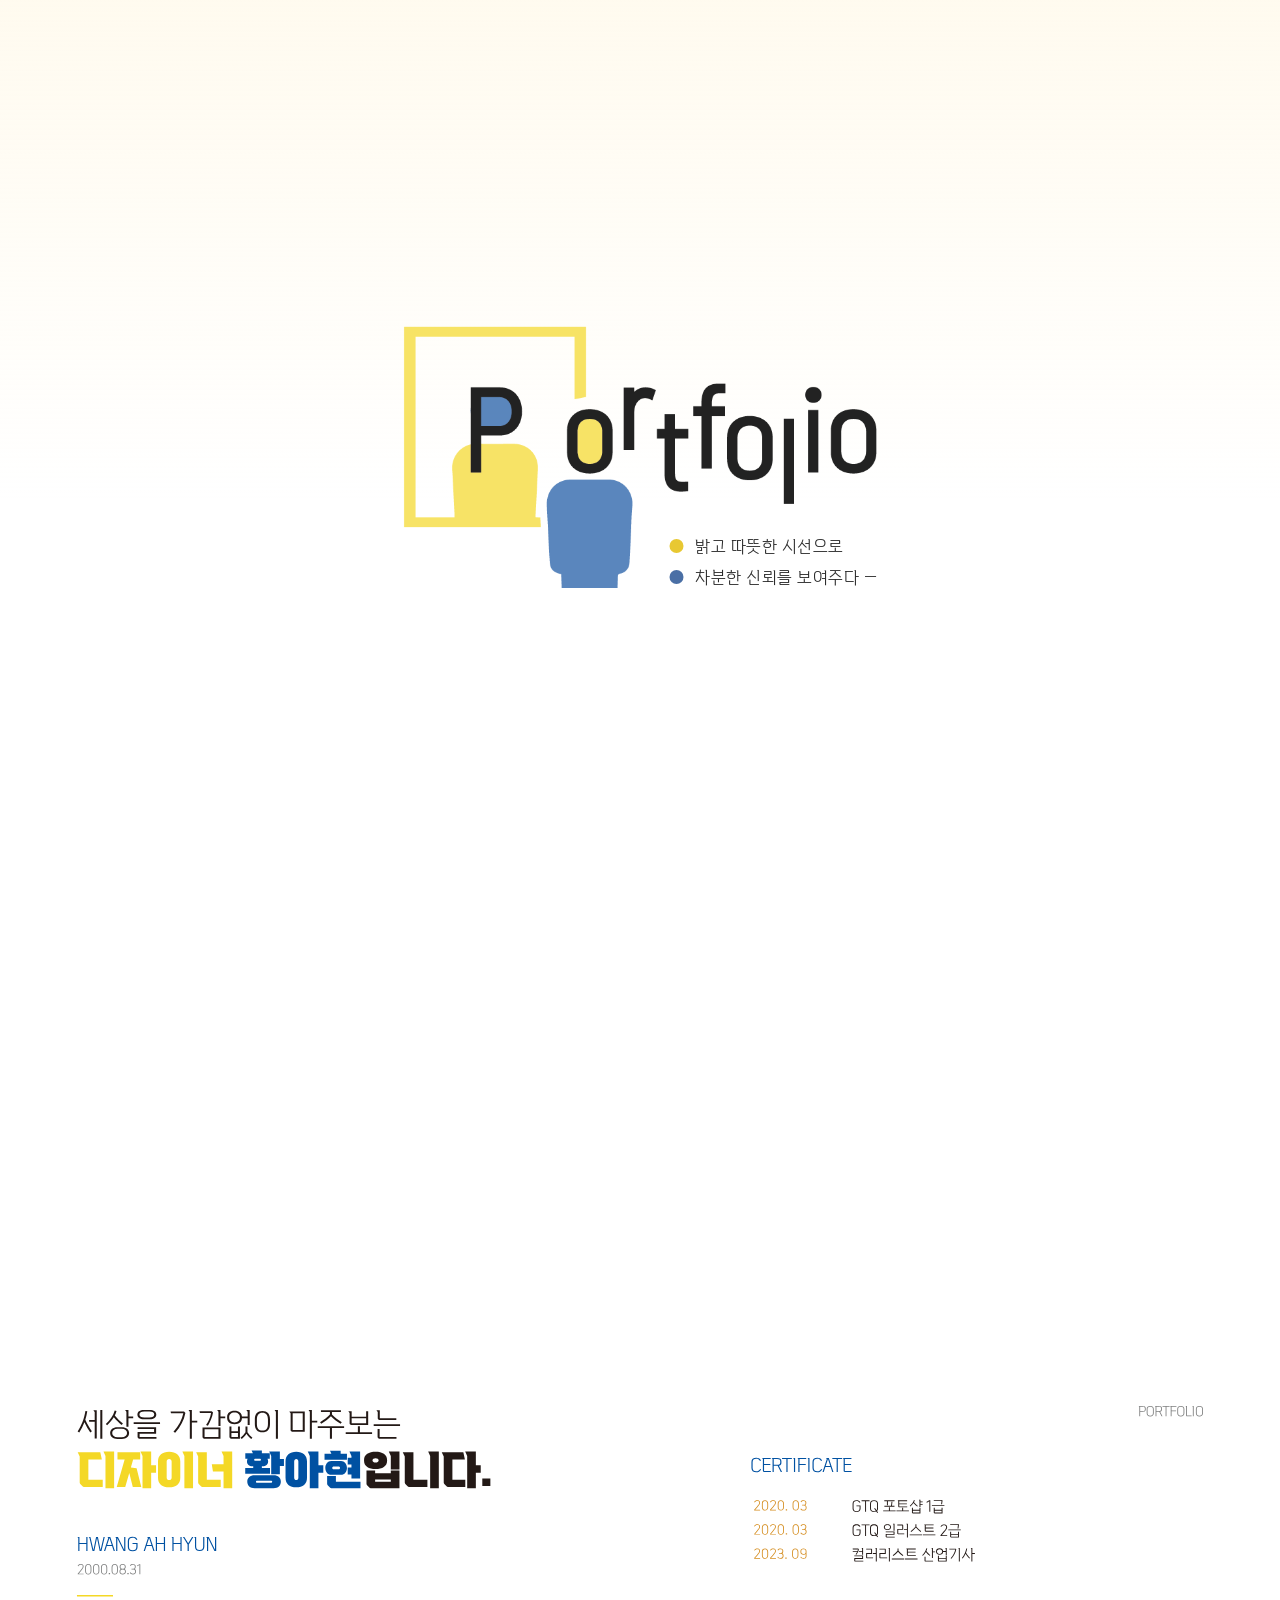
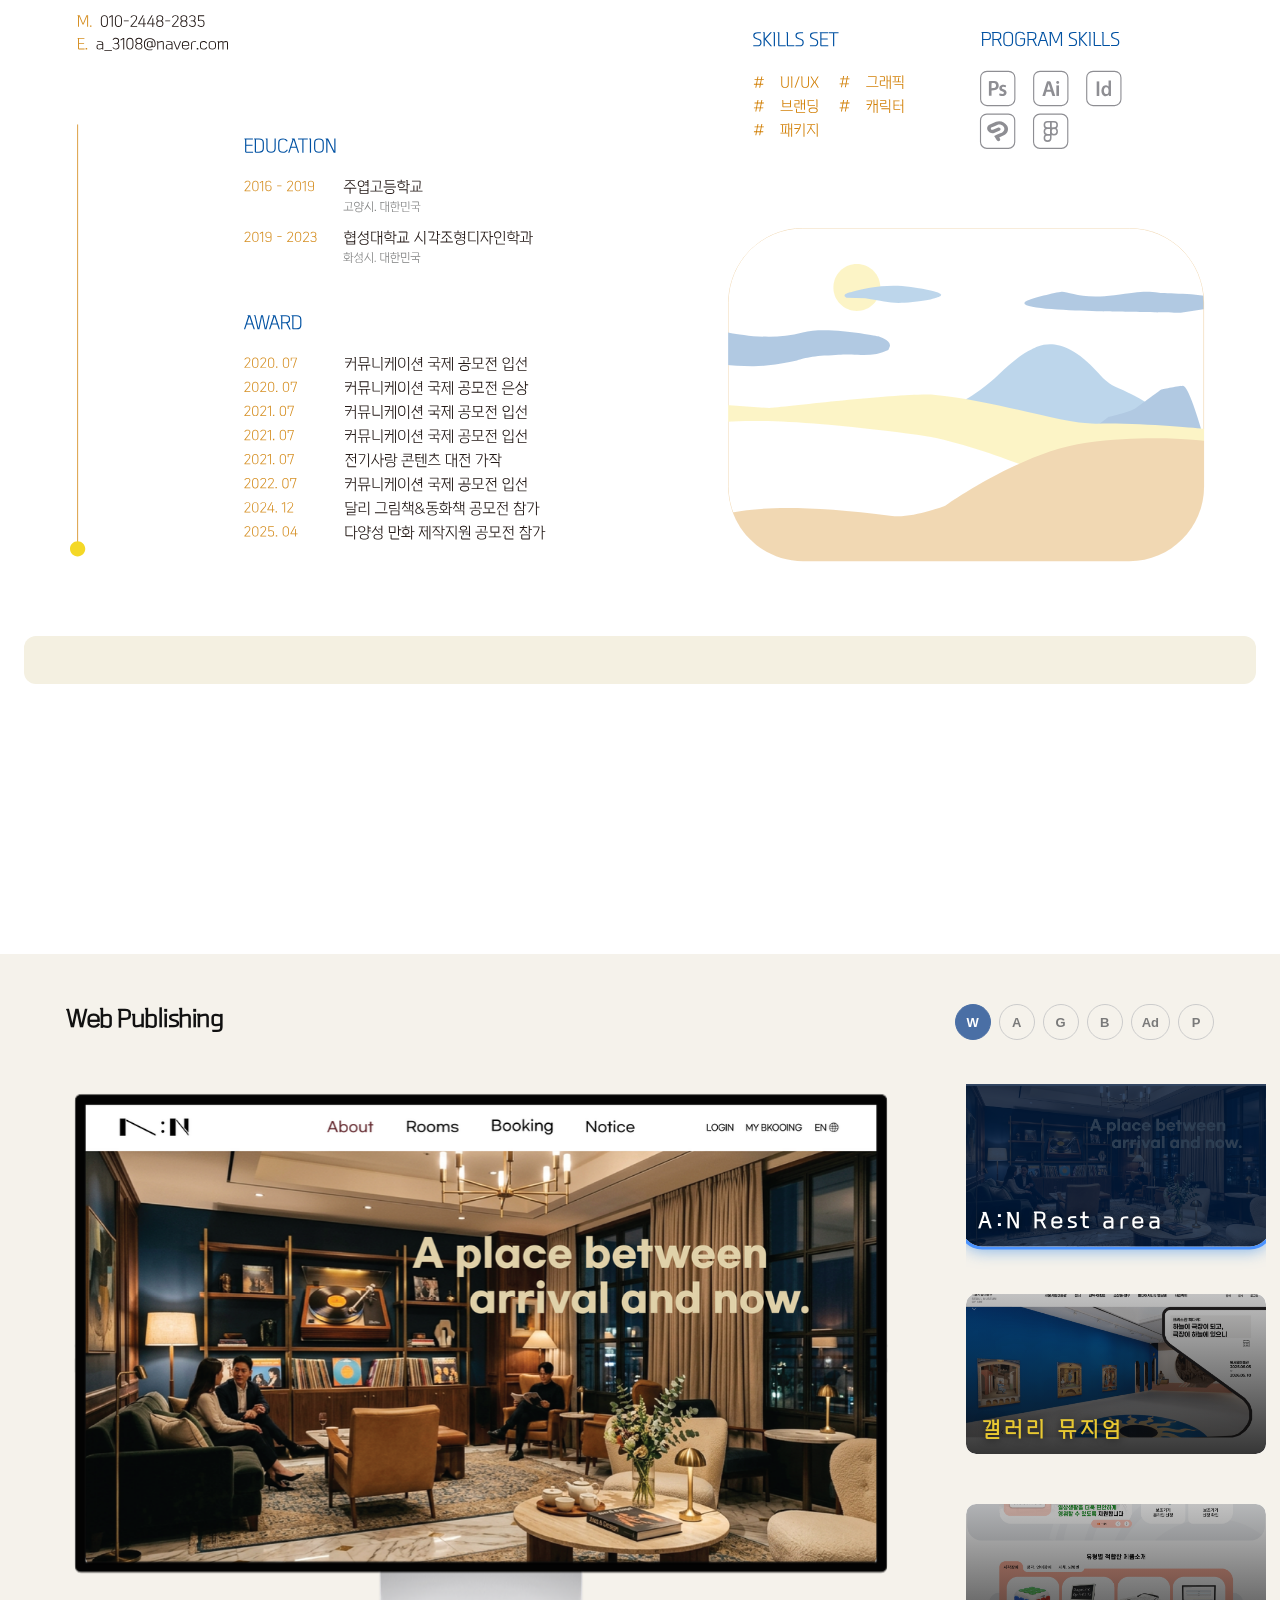
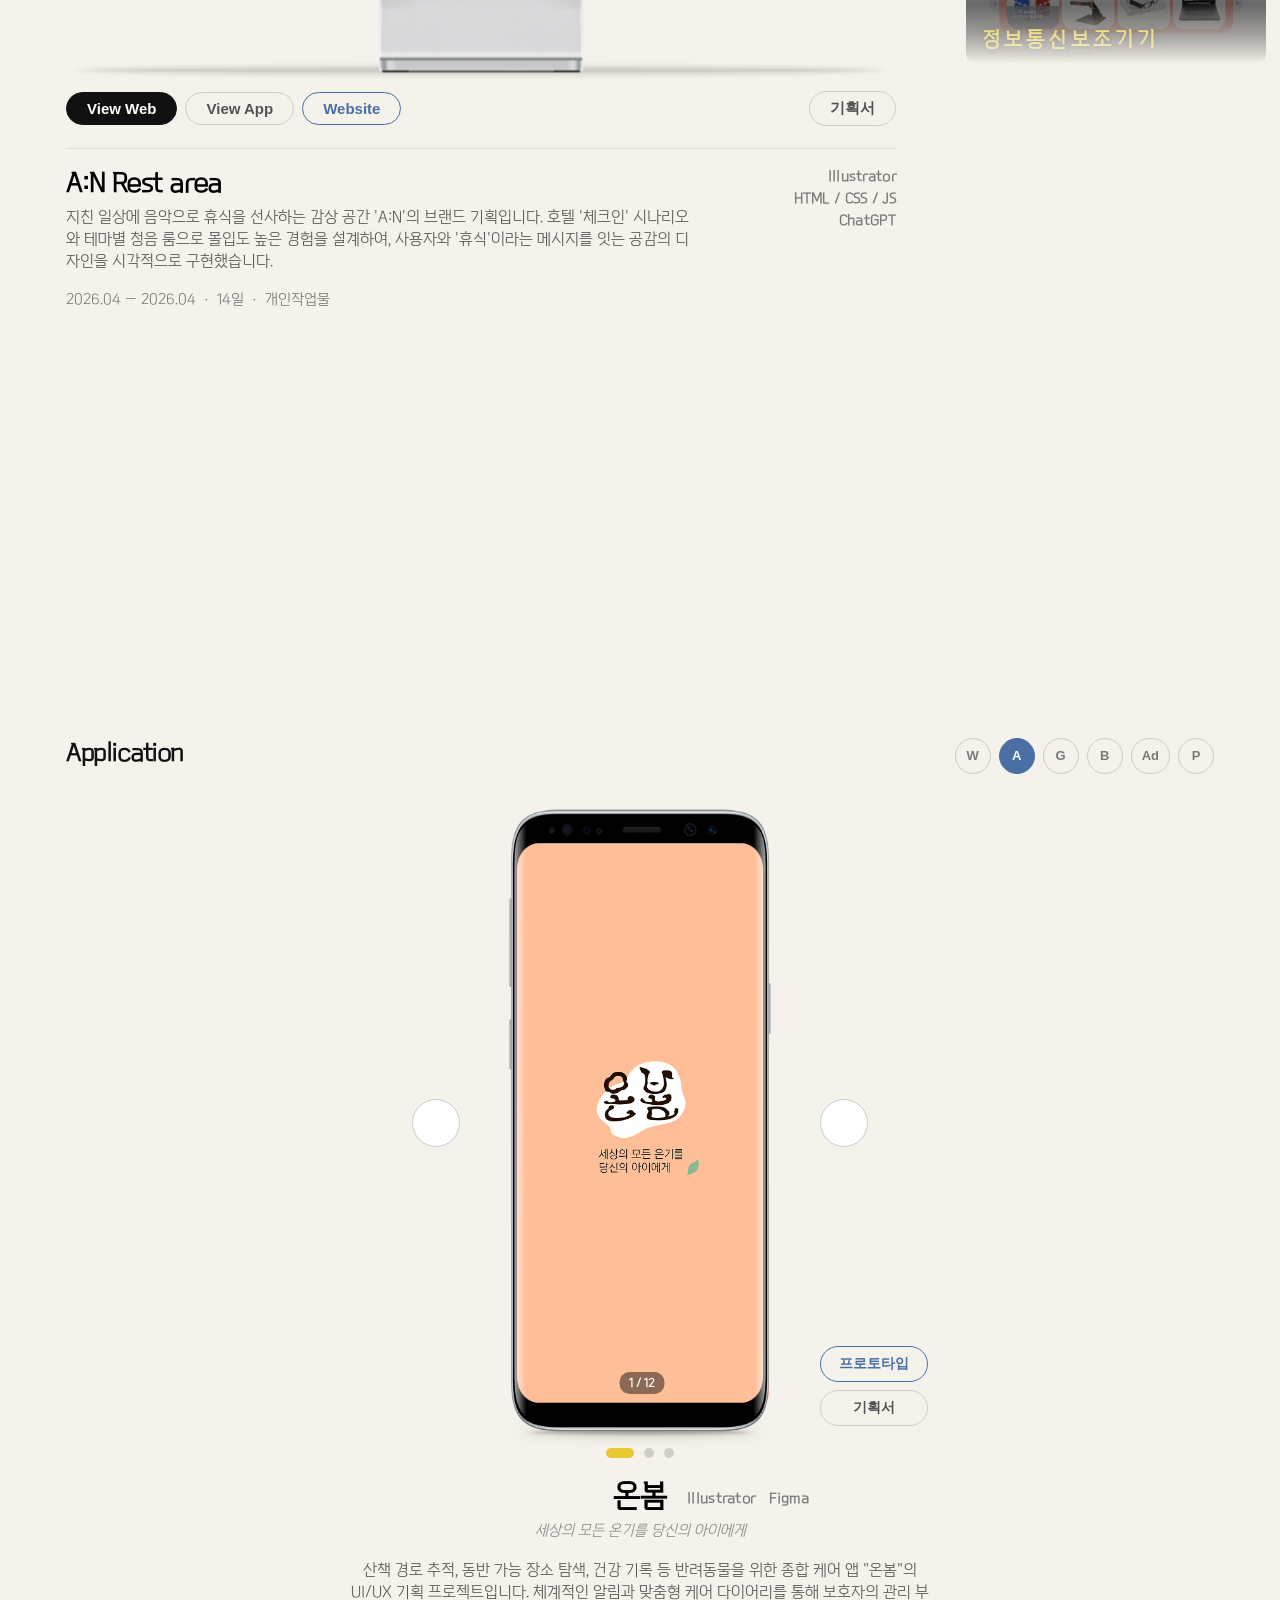
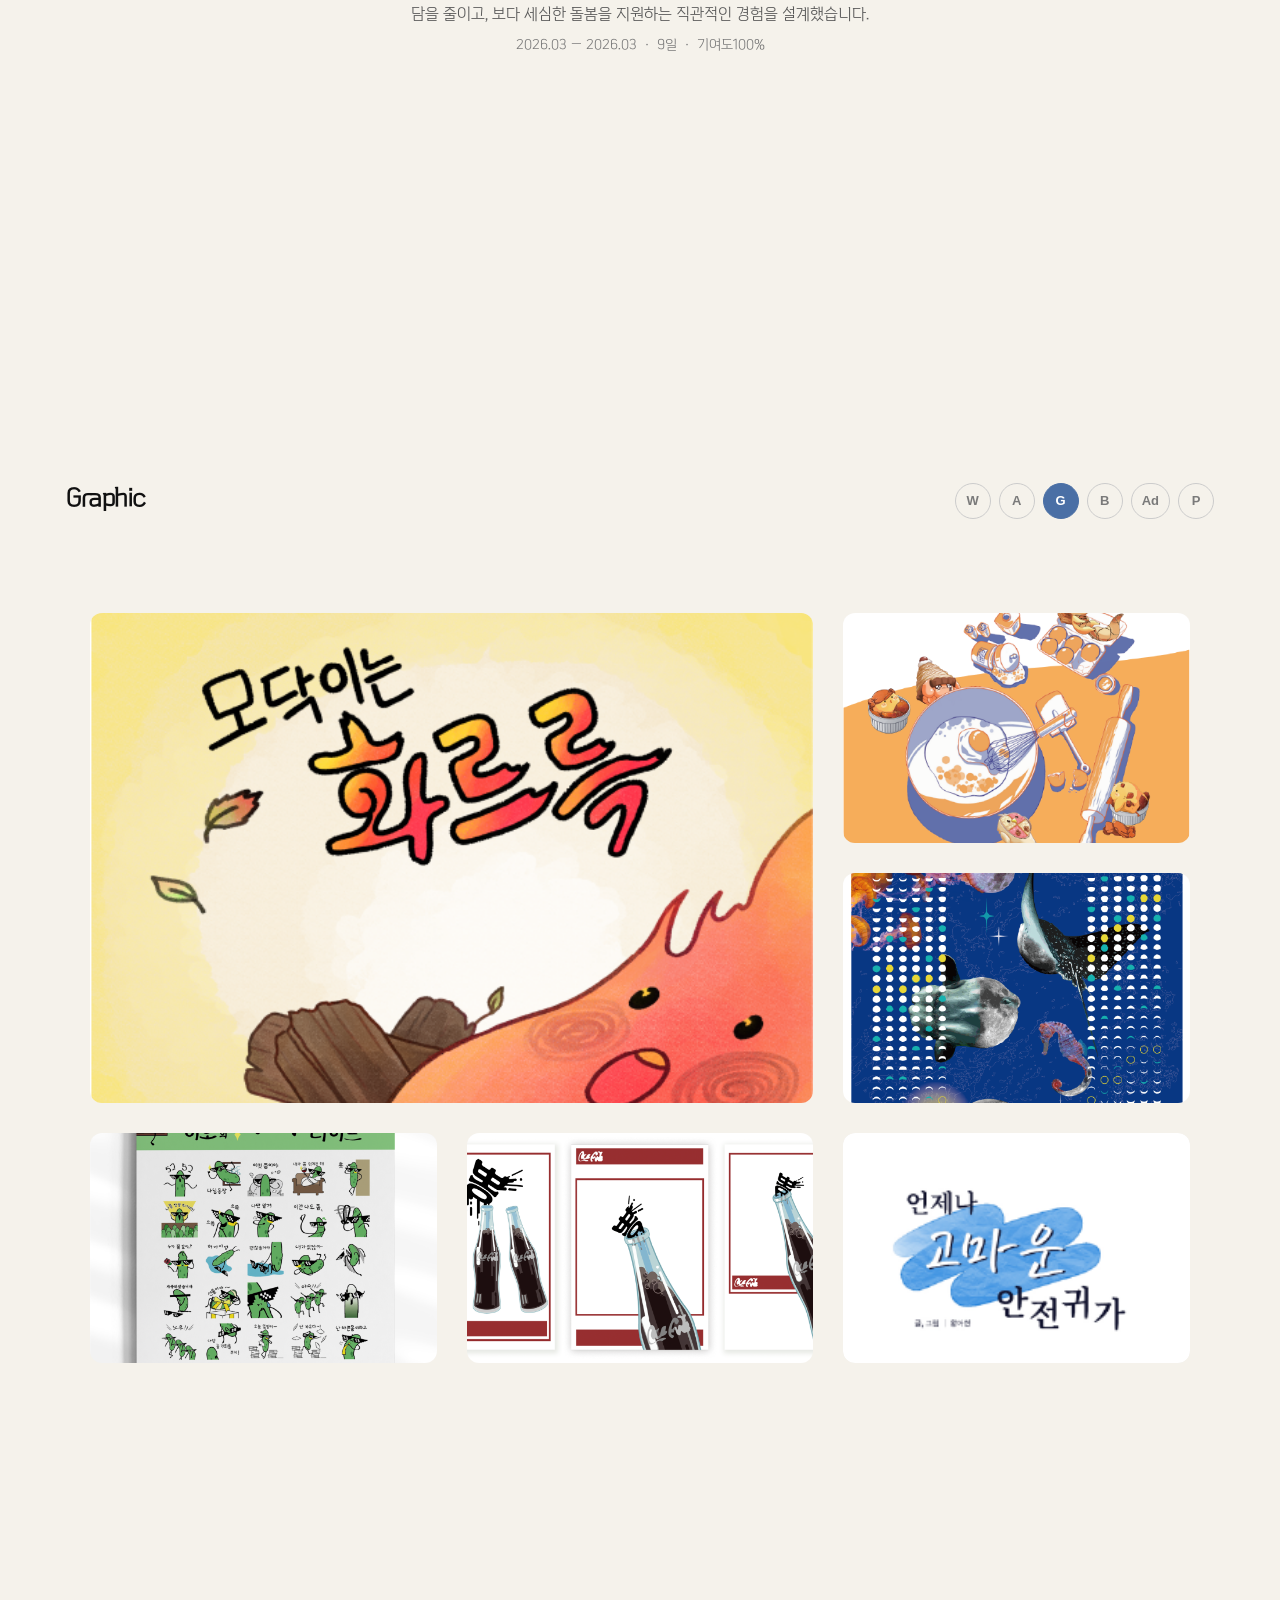
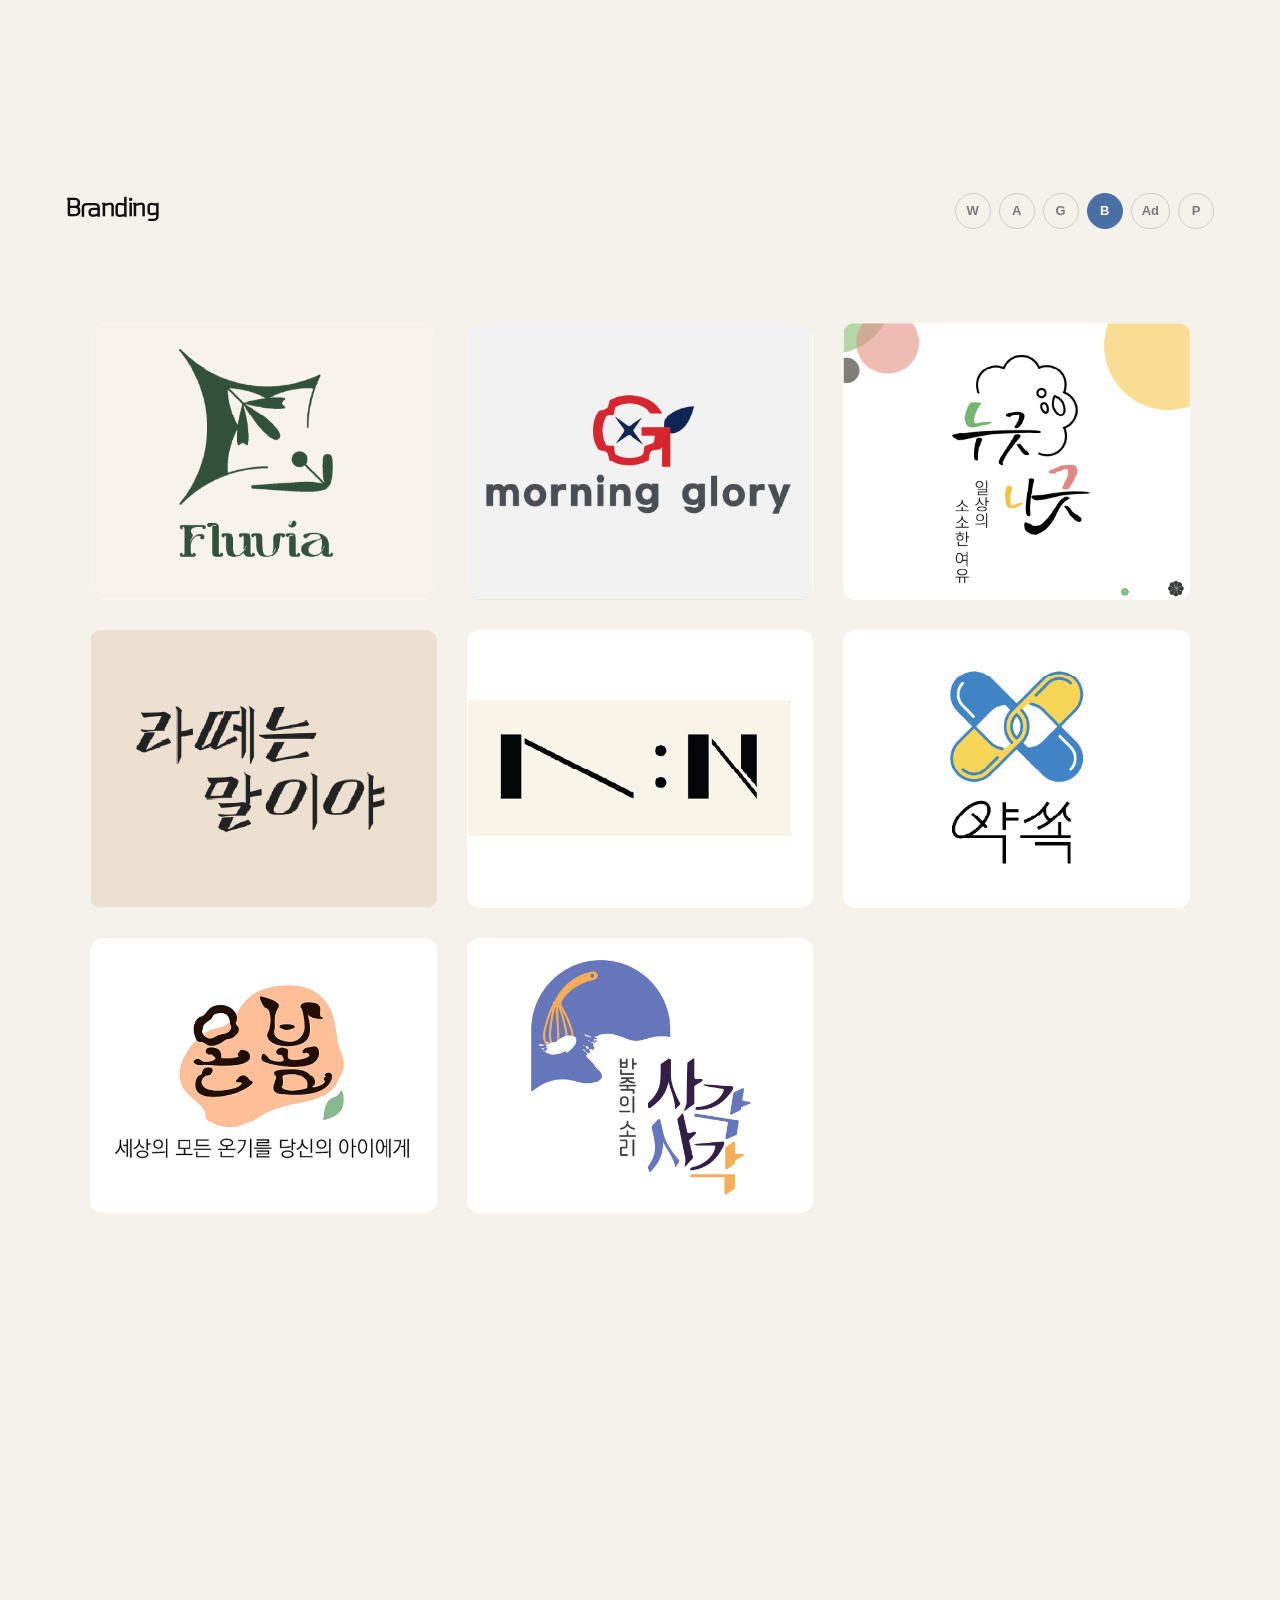
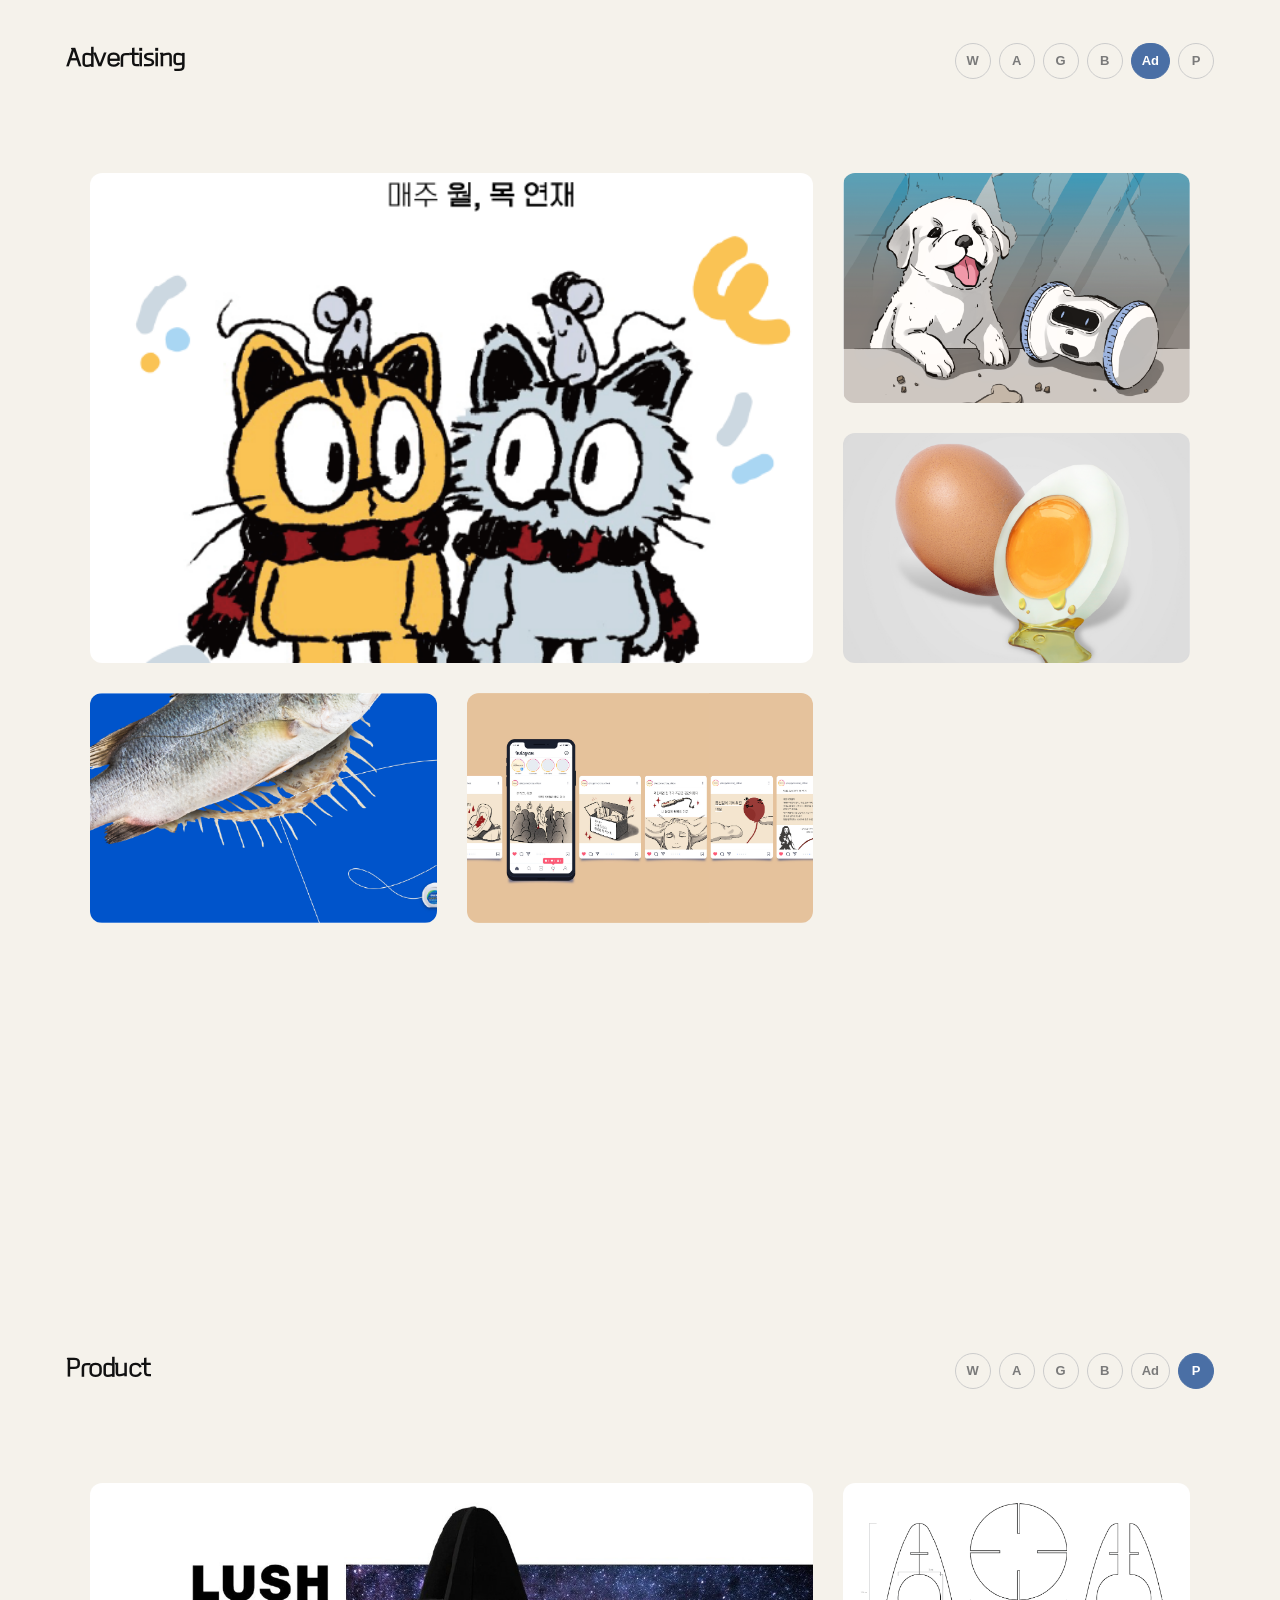
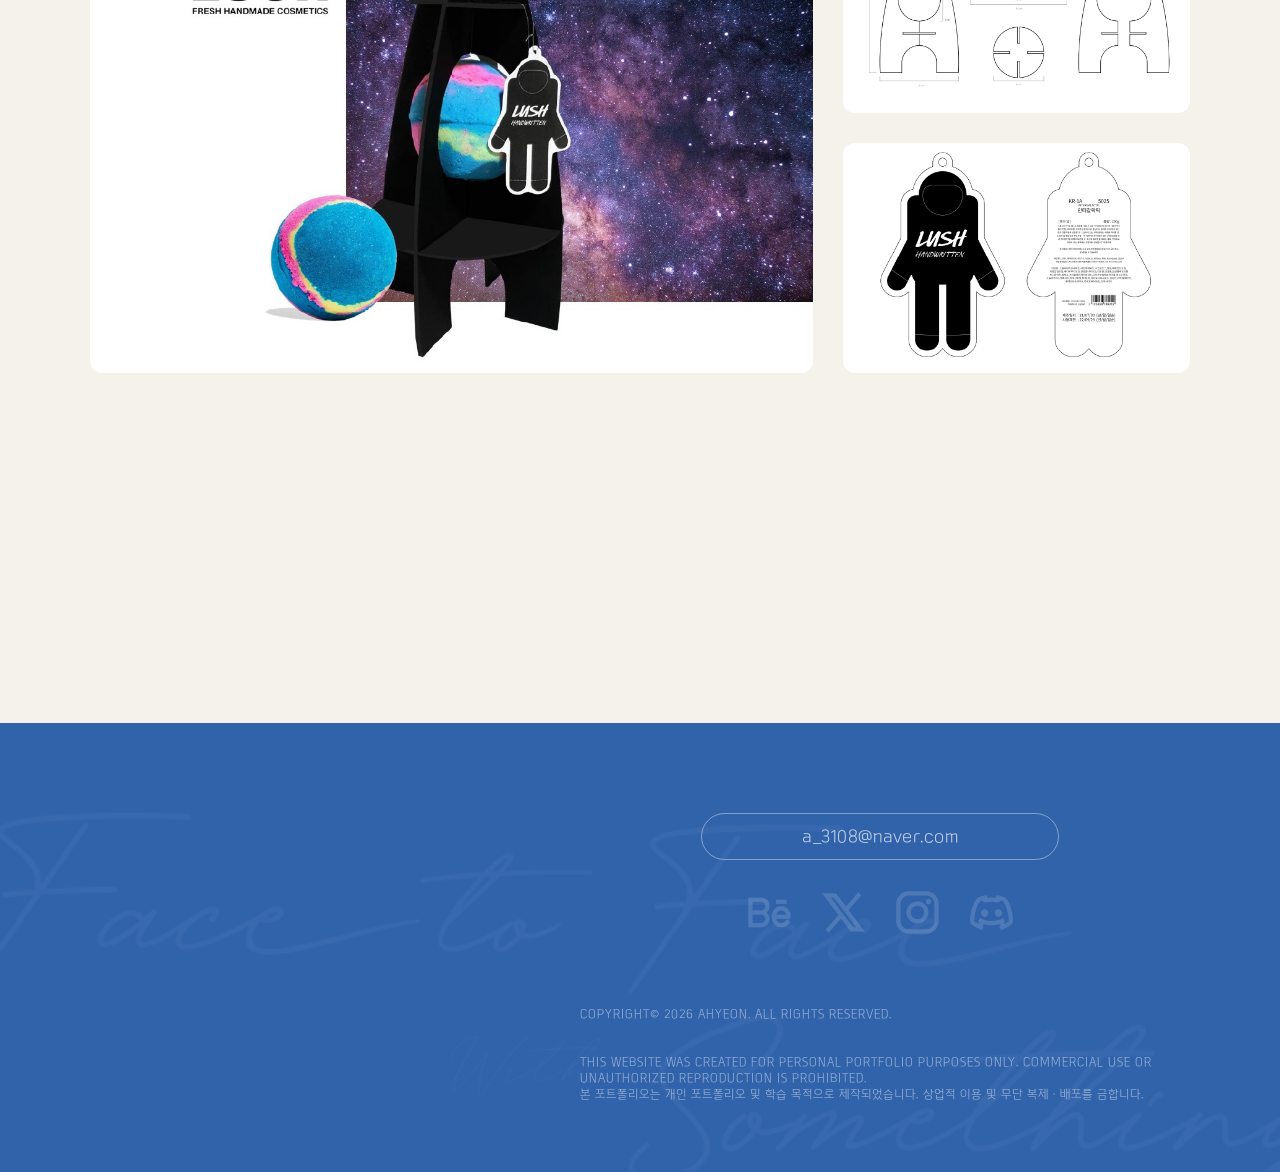
==== commit f98c1b39: "Update index.html" ====
--- a/index.html
+++ b/index.html
@@ -2,11 +2,14 @@
 <html lang="ko">
 <head>
 <meta charset="UTF-8">
-<meta property="og:title" content="PORTFOLIO">
+<meta name="viewport" content="width=device-width, initial-scale=1.0">
+<meta name="author" content="Ah Hyun">
+<meta name="description" content="디자이너 아현의 포트폴리오 — 웹 퍼블리싱, 앱 기획, 그래픽, 브랜딩 작업물">
+<meta property="og:title" content="Ah Hyun's PORTFOLIO">
 <meta property="og:type" content="website">
-<meta property="og:description" content="Ah Hyun's PORTFOLIO">
-
-<meta name="viewport" content="width=device-width, initial-scale=1.0">
+<meta property="og:description" content="디자이너 아현의 포트폴리오">
+<meta property="og:image" content="images/logo.png">
+<meta property="og:url" content="https://dkgus.dothome.co.kr/">
 <title>Portfolio</title>
 <link rel="stylesheet" href="https://cdnjs.cloudflare.com/ajax/libs/font-awesome/7.0.1/css/all.min.css">
 <link rel="icon" href="images/logo-07.png">
@@ -50,7 +53,7 @@
 
 <!-- ═══════ 섹션 W : Web Design ═══════ -->
 <section class="section-work" id="section-W">
-	<span class="section-label">Web Design</span>
+	<span class="section-label">Web Publishing</span>
 	<nav class="category-nav">
 		<button class="category-btn active" onclick="scrollToSection('W')">W</button>
 		<button class="category-btn"        onclick="scrollToSection('A')">A</button>
@@ -88,7 +91,7 @@
 				<div class="project-text">
 					<div class="project-title" id="title-W">A:N Rest area</div>
 					<div class="project-desc" id="desc-W">지친 일상에 음악으로 휴식을 선사하는 감상 공간 'A:N'의 브랜드 기획입니다.  호텔 '체크인' 시나리오와 테마별 청음 룸으로 몰입도 높은 경험을 설계하여, 사용자와 '휴식'이라는 메시지를 잇는 공감의 디자인을 시각적으로 구현했습니다.</div>
-					<div class="project-period" id="period-W">2026.04 — 2026.04 · 14일 · 기여도100%</div>
+					<div class="project-period" id="period-W">2026.04 — 2026.04 · 14일 · 개인작업물</div>
 				</div>
 				<div class="tool-icons" id="tools-W"></div>
 			</div>
@@ -96,19 +99,19 @@
 		<div class="work-right">
 			<div class="scroll-container">
 				<div class="scroll-list" id="list-W">
-					<div class="project-card active" data-section="W" data-pc-img="images/A.N uiux (1).png" data-mobile-img="images/A.N uiux (1).png" data-live-url="https://ena0318.github.io/A-N/" data-tools="Illustrator,Code,ChatGPT" data-title="A:N 웹사이트" data-desc="지친 일상에 음악으로 휴식을 선사하는 감상 공간 'A:N'의 브랜드 기획입니다.  호텔 '체크인' 시나리오와 테마별 청음 룸으로 몰입도 높은 경험을 설계하여, 사용자와 '휴식'이라는 메시지를 잇는 공감의 디자인을 시각적으로 구현했습니다." data-period="2026.04 — 2026.04 · 14일 · 기여도100%" data-plan="pdf/plan-an.pdf">
+					<div class="project-card active" data-section="W" data-pc-img="images/A.N uiux (1).png" data-mobile-img="images/A.N uiux (1).png" data-live-url="https://ena0318.github.io/A-N/" data-tools="Illustrator,Code,ChatGPT" data-title="A:N 웹사이트" data-desc="지친 일상에 음악으로 휴식을 선사하는 감상 공간 'A:N'의 브랜드 기획입니다.  호텔 '체크인' 시나리오와 테마별 청음 룸으로 몰입도 높은 경험을 설계하여, 사용자와 '휴식'이라는 메시지를 잇는 공감의 디자인을 시각적으로 구현했습니다." data-period="2026.04 — 2026.04 · 14일 · 개인작업물" data-plan="pdf/plan-an.pdf">
 						<div class="card-inner" style="background-image: url('images/A.N uiux.png');">A:N Rest area</div>
 					</div>
-					<div class="project-card" data-section="W" data-pc-img="images/Seoul Museum of Art (1).png" data-mobile-img="images/Seoul Museum of Art (1).png" data-live-url="https://ena0318.github.io/SEOUL-MUSEUM-OF-ART/" data-tools="Illustrator,Code,ChatGPT" data-title="서울시립미술관 리디자인" data-desc="사용자 편의성과 정보 접근성 향상에 중점을 둔 서울시립미술관(SeMA) 리디자인 프로젝트입니다. 복잡한 전시 및 관람 정보의 시각적 계층 구조를 명확하게 정돈하여, 누구나 미술관의 콘텐츠를 쉽게 탐색할 수 있도록 전반적인 사용성을 개선했습니다." data-period="2026.04 — 2026.04 · 10일 · 기여도100%" data-plan="pdf/plan-museum.pdf">
+					<div class="project-card" data-section="W" data-pc-img="images/Seoul Museum of Art (1).png" data-mobile-img="images/Seoul Museum of Art (1).png" data-live-url="https://ena0318.github.io/SEOUL-MUSEUM-OF-ART/" data-tools="Illustrator,Code,ChatGPT" data-title="서울시립미술관 리디자인" data-desc="사용자 편의성과 정보 접근성 향상에 중점을 둔 서울시립미술관(SeMA) 리디자인 프로젝트입니다. 복잡한 전시 및 관람 정보의 시각적 계층 구조를 명확하게 정돈하여, 누구나 미술관의 콘텐츠를 쉽게 탐색할 수 있도록 전반적인 사용성을 개선했습니다." data-period="2026.04 — 2026.04 · 10일 · 개인작업물" data-plan="pdf/plan-museum.pdf">
 						<div class="card-inner" style="background-image: url('images/Seoul Museum of Art.png');">갤러리 뮤지엄</div>
 					</div>
-					<div class="project-card" data-section="W" data-pc-img="images/IaCAD (4).png" data-mobile-img="images/IaCAD (4).png" data-tools="Illustrator,Code" data-title="정보통신보조기기 리디자인" data-desc="정보 접근성과 가독성 개선에 집중한 '정보통신 보조기기' 웹사이트 리디자인입니다. 불필요한 시각 요소를 덜어내고 직관적으로 정보를 재구성하여 사용자가 필요한 기기 정보를 쉽게 탐색할 수 있도록 편의성을 극대화했습니다." data-period="2026.03 — 2026.04 · 5일 · 기여도100%" data-plan="pdf/plan-iacad.pdf">
+					<div class="project-card" data-section="W" data-pc-img="images/IaCAD (4).png" data-mobile-img="images/IaCAD (4).png" data-tools="Illustrator,Code" data-title="정보통신보조기기 리디자인" data-desc="정보 접근성과 가독성 개선에 집중한 '정보통신 보조기기' 웹사이트 리디자인입니다. 불필요한 시각 요소를 덜어내고 직관적으로 정보를 재구성하여 사용자가 필요한 기기 정보를 쉽게 탐색할 수 있도록 편의성을 극대화했습니다." data-period="2026.03 — 2026.04 · 5일 · 개인작업물" data-plan="pdf/plan-iacad.pdf">
 						<div class="card-inner" style="background-image: url('images/IaCAD (4).png');">정보통신보조기기</div>
 					</div>
-					<div class="project-card" data-section="W" data-pc-img="images/the Venti (1).jpg" data-mobile-img="images/the Venti (2).jpg" data-tools="Photoshop,Illustrator" data-title="더벤티 리디자인" data-desc="커피 브랜드 '더벤티'의 깔끔한 이미지를 유지하면서 사용자 편의성을 극대화한 웹 및 모바일 사이트 리디자인 프로젝트입니다. 시각적 가독성을 개선하고 프로모션 노출 강화 및 카테고리 기반의 직관적인 메뉴 탐색 구조를 적용하여 전반적인 사용자 경험을 최적화했습니다." data-period="2026.03 — 2026.03 · 7일 · 기여도80%" data-plan="pdf/plan-venti.pdf" data-team="true">
+					<div class="project-card" data-section="W" data-pc-img="images/the Venti (1).jpg" data-mobile-img="images/the Venti (2).jpg" data-tools="Photoshop,Illustrator" data-title="더벤티 리디자인" data-desc="커피 브랜드 '더벤티'의 깔끔한 이미지를 유지하면서 사용자 편의성을 극대화한 웹 및 모바일 사이트 리디자인 프로젝트입니다. 시각적 가독성을 개선하고 프로모션 노출 강화 및 카테고리 기반의 직관적인 메뉴 탐색 구조를 적용하여 전반적인 사용자 경험을 최적화했습니다." data-period="2026.03 — 2026.03 · 7일 · 기여도60%" data-plan="pdf/plan-venti.pdf" data-team="true">
 						<div class="card-inner" style="background-image: url('images/the Venti (1).jpg');">the Venti</div>
 					</div>
-					<div class="project-card" data-section="W" data-mobile-only="true" data-mobile-img="images/Le Mouton.jpg" data-tools="Photoshop" data-title="르무통 리디자인" data-desc="기존 쇼핑몰의 UX 개선을 목표로 한 전면 리뉴얼 프로젝트. 카테고리 탐색 최적화 및 전환율 향상에 중점." data-period="2026.02 — 2026.02 · 3일 · 기여도100%">
+					<div class="project-card" data-section="W" data-mobile-only="true" data-mobile-img="images/Le Mouton.jpg" data-tools="Photoshop" data-title="르무통 리디자인" data-desc="기존 상세페이지를 분석해 콘텐츠 배치와 사용자 동선을 중심으로 리디자인한 프로젝트입니다. 핵심 정보의 전달력을 높이고 구매 경험을 개선하는 데 중점을 두었습니다." data-period="2026.02 — 2026.02 · 3일 · 개인작업물">
 						<div class="card-inner" style="background-image: url('images/Le Mouton (1).jpg');">Le Mouton</div>
 					</div>
 				</div>
@@ -143,7 +146,7 @@
 			<div class="app-right-area">
 				<button class="app-arrow" id="appNext"><i class="fa-solid fa-chevron-right"></i></button>
 				<div class="app-plan-wrap">
-					<button class="view-btn btn-viewapp" id="appViewBtn">View App</button>
+					<button class="view-btn btn-viewapp" id="appViewBtn">프로토타입</button>
 					<button class="view-btn btn-plan" id="appPlanBtn">기획서</button>
 				</div>
 			</div>
@@ -161,7 +164,7 @@
 			</div>
 			<div class="project-tagline" id="tagline-A">세상의 모든 온기를 당신의 아이에게</div>
 			<div class="project-desc" id="desc-A">반려동물의 전반적인 케어를 할 수 있는 어플리케이션.</div>
-			<div class="project-period" id="period-A">2026.03 — 2026.03 · 9일 · 기여도100%</div>
+			<div class="project-period" id="period-A">2026.03 — 2026.03 · 9일 · 개인작업물</div>
 		</div>
 	</div>
 </section>
@@ -239,10 +242,10 @@
 	</nav>
 	<div class="gallery-grid gallery-square">
 		<div class="gallery-card" data-mode="flip" data-images="images/fluvia (4).png"><span class="card-label">fluvia 브랜드 디자인</span><span class="card-sublabel">Open View→</span><img src="images/fluvia (1).png" alt=""></div>
+		<div class="gallery-card" data-mode="flip" data-images="images/morningglory (2).png,images/morningglory (3).png"><span class="card-label">morningglory 로고 리디자인</span><span class="card-sublabel">Open View→</span><img src="images/morningglory (1).png" alt=""></div>
+		<div class="gallery-card" data-mode="flip" data-images="images/Smoothly (2).png,images/Smoothly (3).png"><span class="card-label">누긋나긋 브랜드 디자인</span><span class="card-sublabel">Open View→</span><img src="images/Smoothly (1).png" alt=""></div>
 		<div class="gallery-card" data-mode="flip" data-images="images/Latte is horse (2).png"><span class="card-label">라떼는 말이야 로고 디자인</span><span class="card-sublabel">Open View→</span><img src="images/Latte is horse (1).png" alt=""></div>
 		<div class="gallery-card" data-mode="flip" data-images="images/A.N (2).png"><span class="card-label">A:N 브랜드 디자인</span><span class="card-sublabel">Open View→</span><img src="images/A.N (1).png" alt=""></div>
-		<div class="gallery-card" data-mode="flip" data-images="images/morningglory (2).png,images/morningglory (3).png"><span class="card-label">morningglory 로고 리디자인</span><span class="card-sublabel">Open View→</span><img src="images/morningglory (1).png" alt=""></div>
-		<div class="gallery-card" data-mode="flip" data-images="images/Smoothly (2).png,images/Smoothly (3).png"><span class="card-label">누긋나긋 브랜드 디자인</span><span class="card-sublabel">Open View→</span><img src="images/Smoothly (1).png" alt=""></div>
 		<div class="gallery-card" data-mode="flip" data-images="images/yakssok (2).png"><span class="card-label">약쏙 로고 디자인</span><span class="card-sublabel">Open View→</span><img src="images/yakssok (1).png" alt=""></div>
 		<div class="gallery-card" data-mode="flip" data-images="images/onbom.png"><span class="card-label">온봄 로고 디자인</span><span class="card-sublabel">Open View→</span><img src="images/onbom.png" alt=""></div>
 		<div class="gallery-card" data-mode="flip" data-images="images/sksk (4).png"><span class="card-label">사각사각 브랜드 디자인</span><span class="card-sublabel">Open View→</span><img src="images/sksk (4).png" alt=""></div>
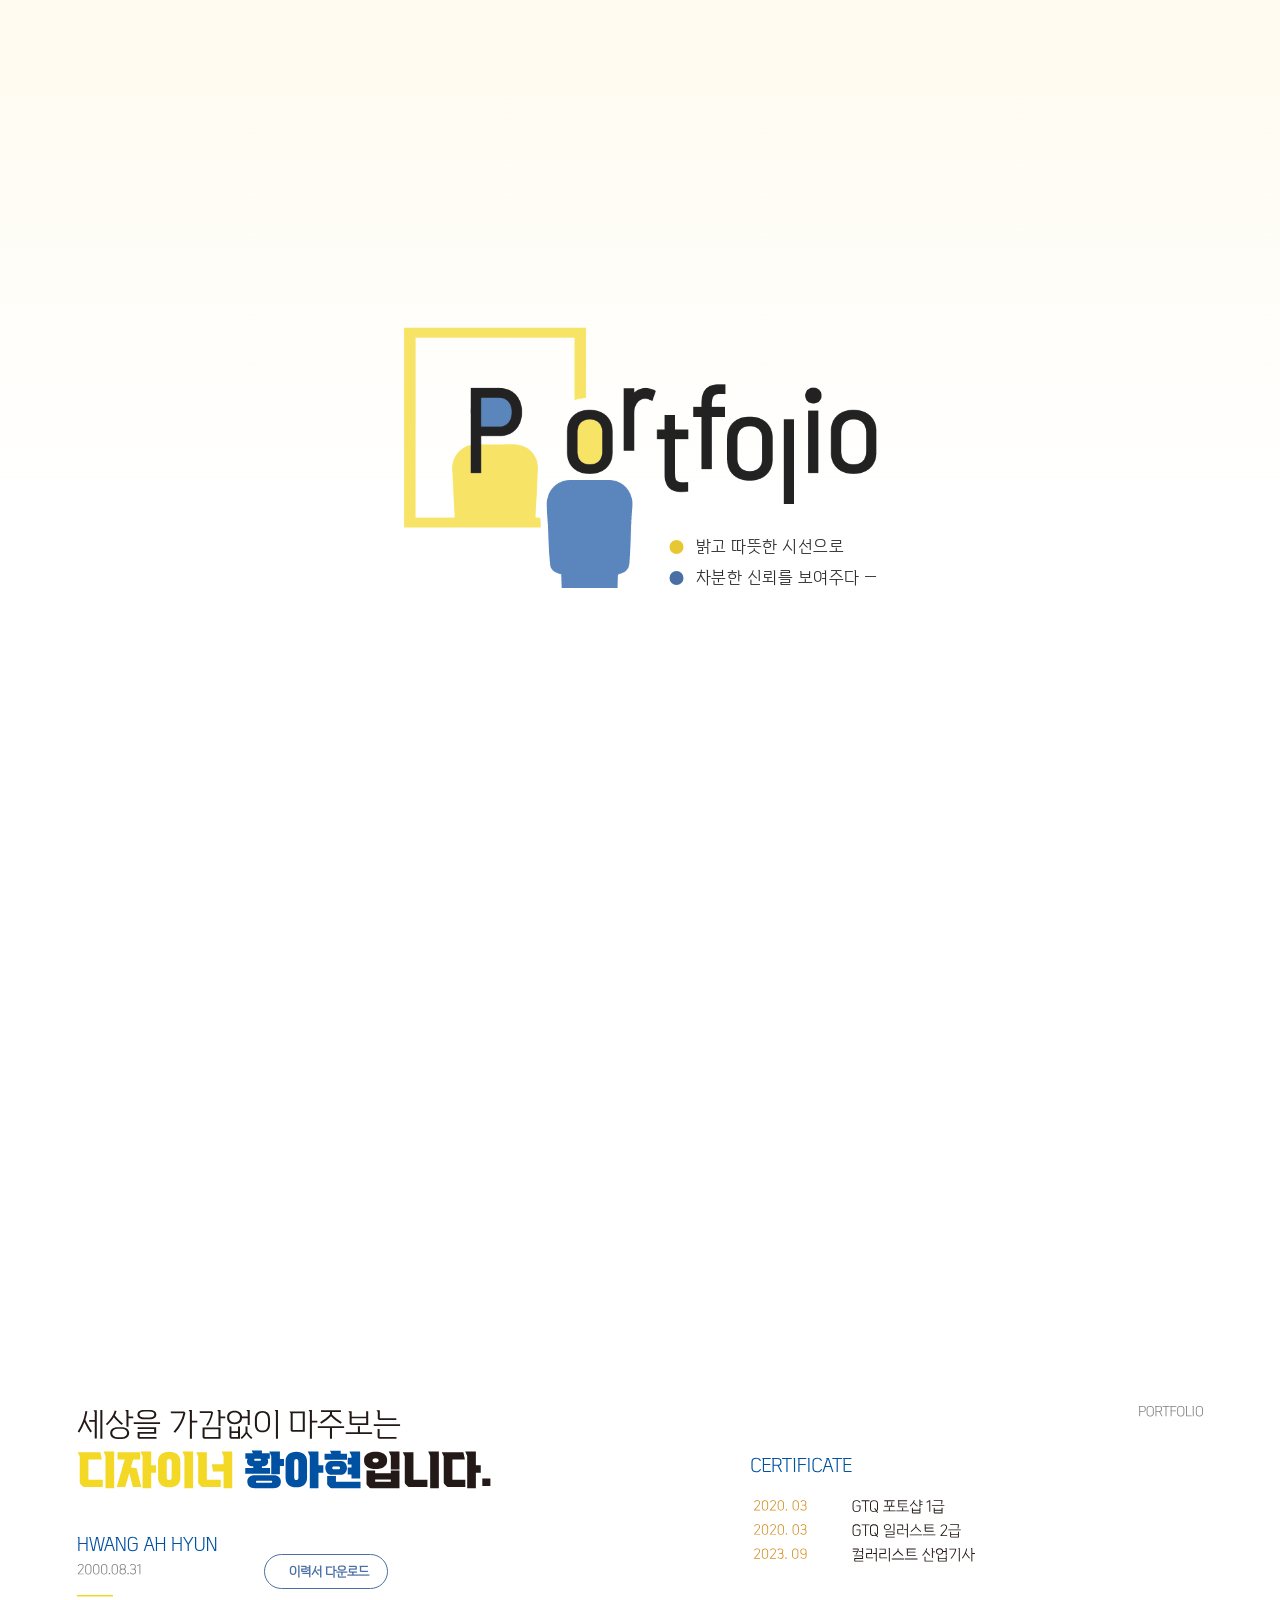
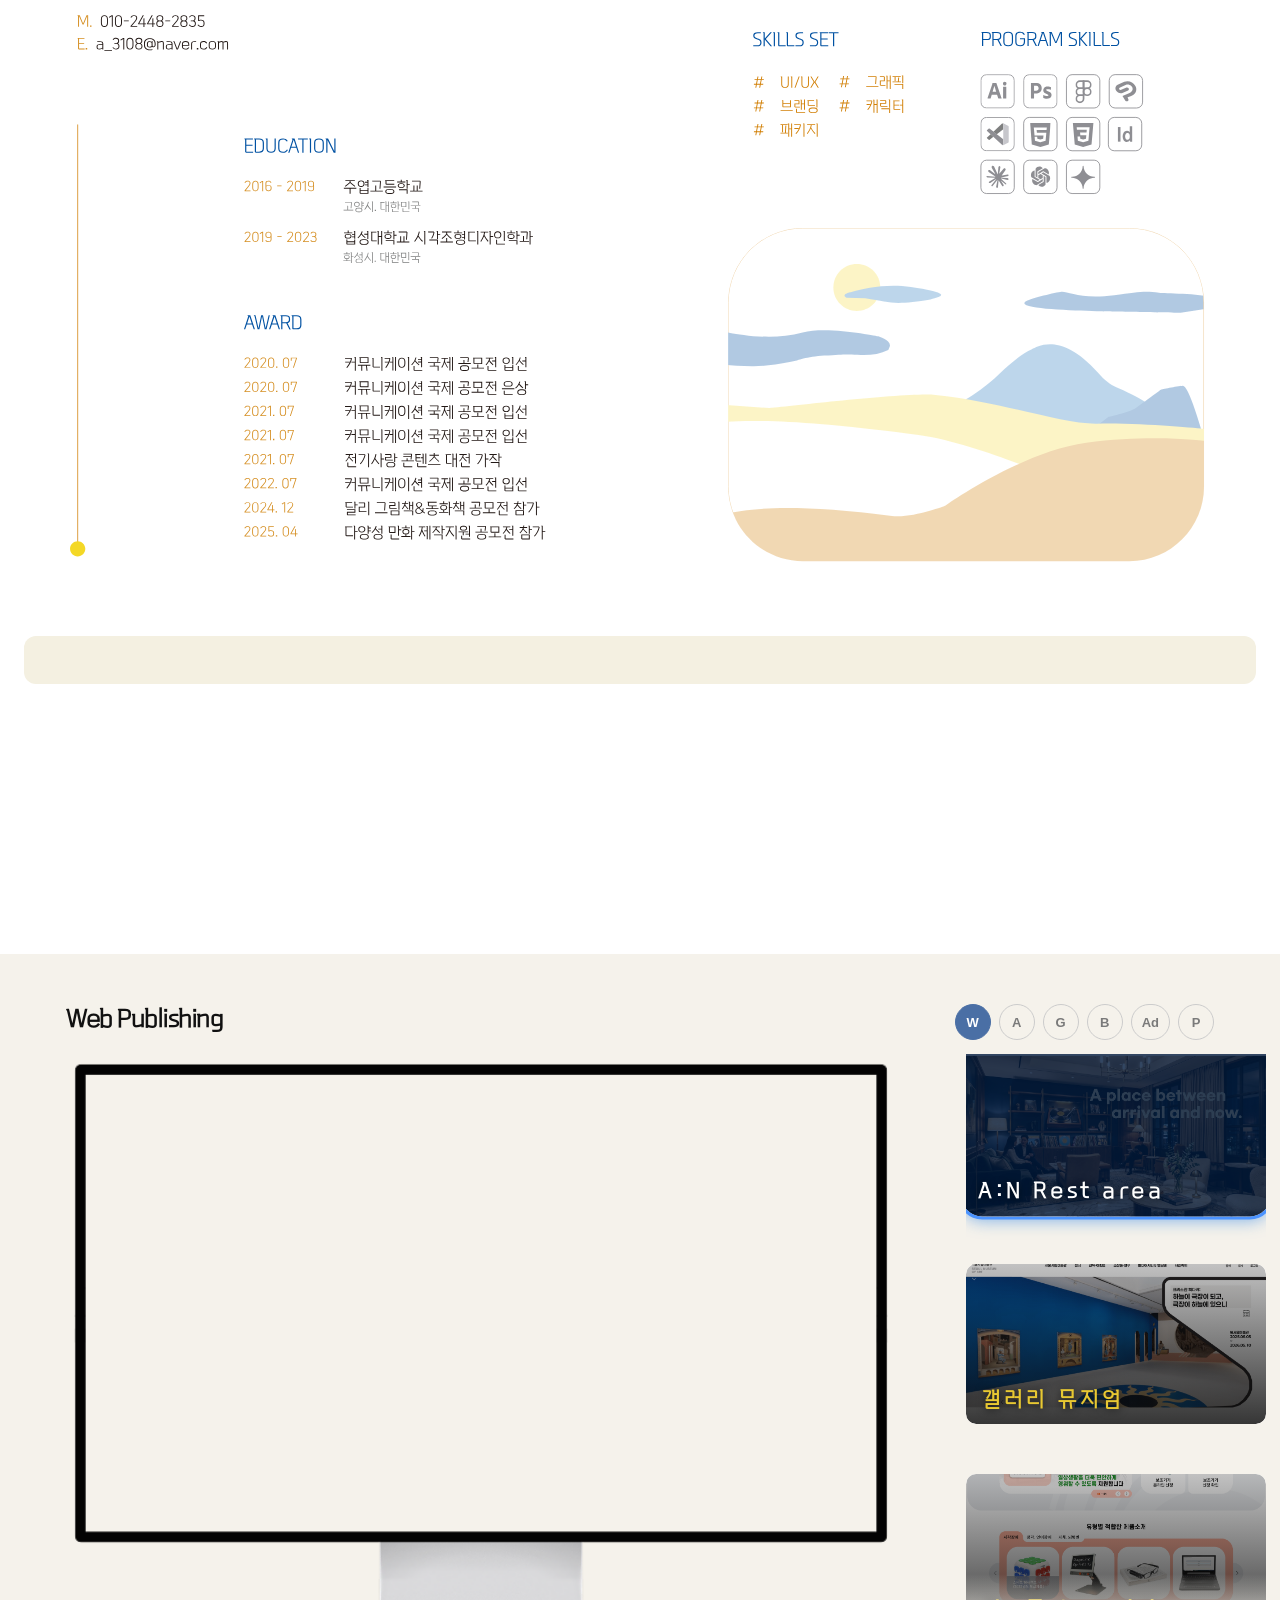
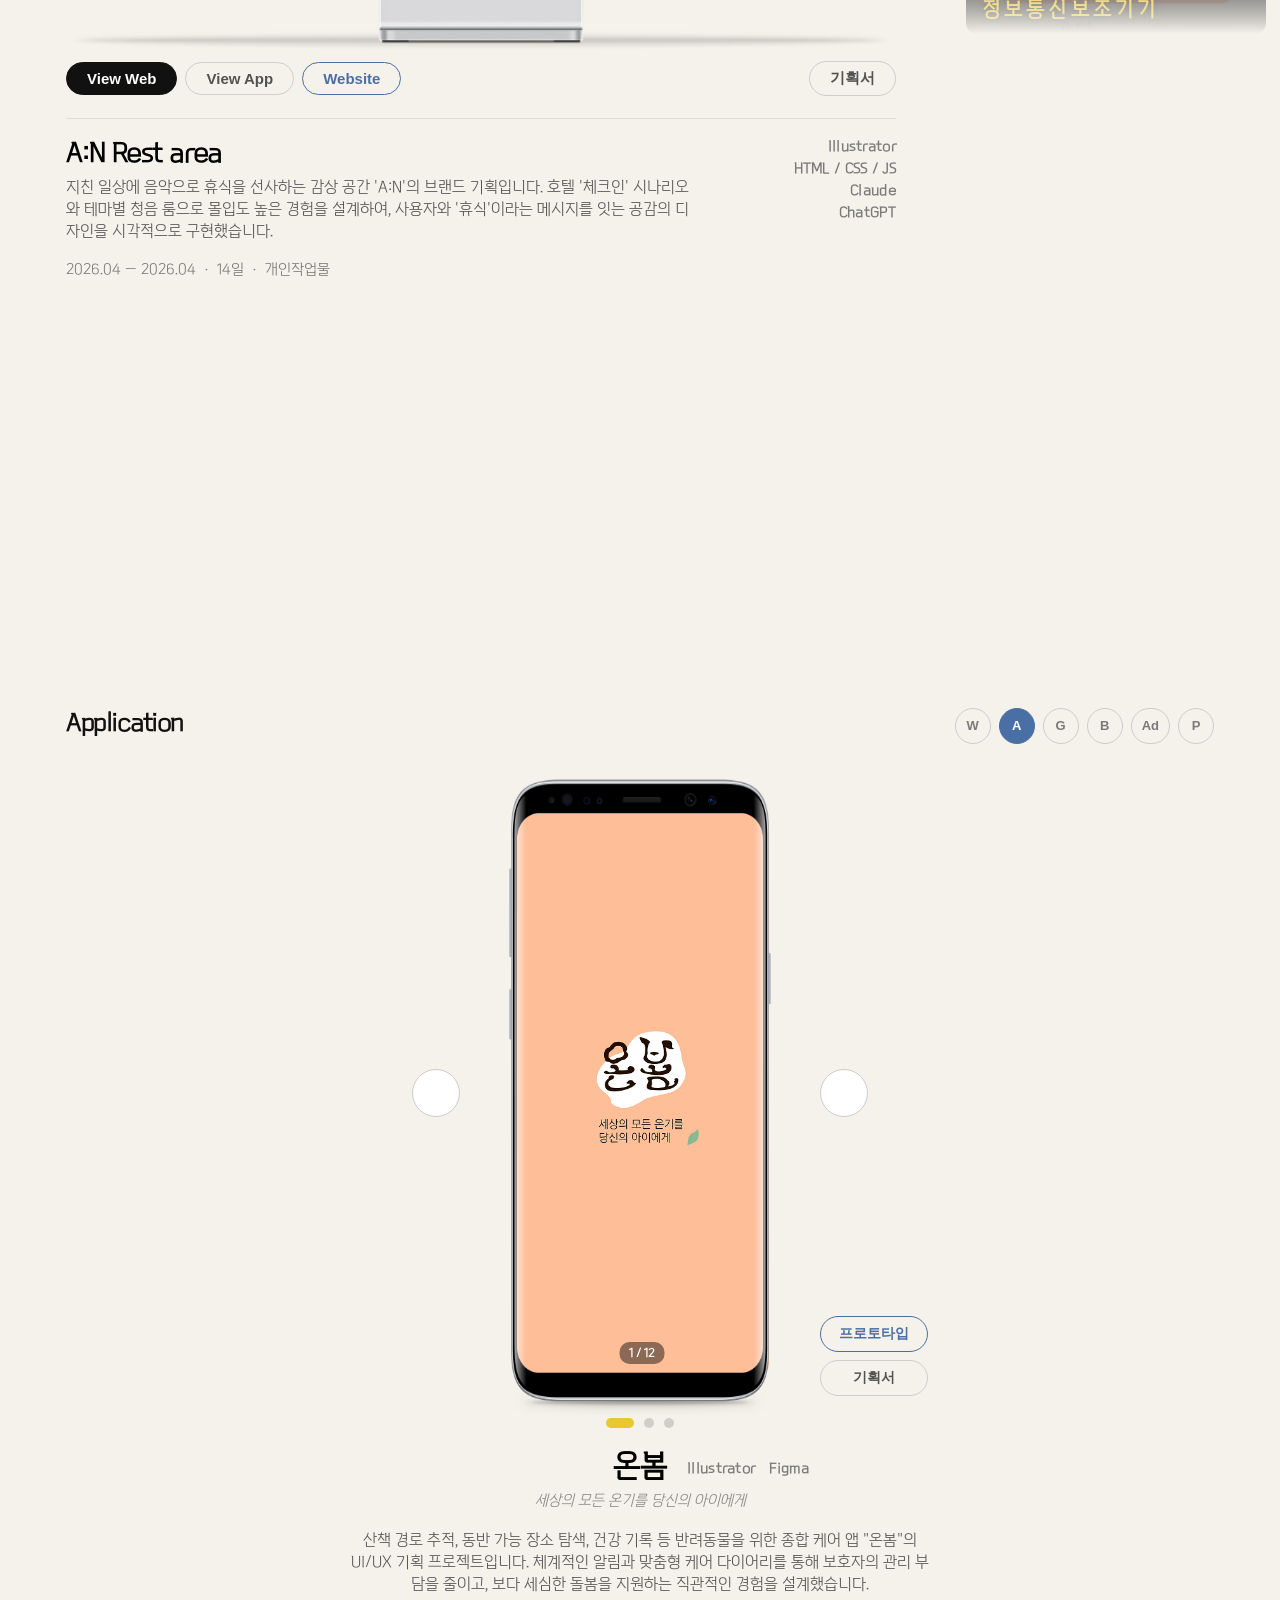
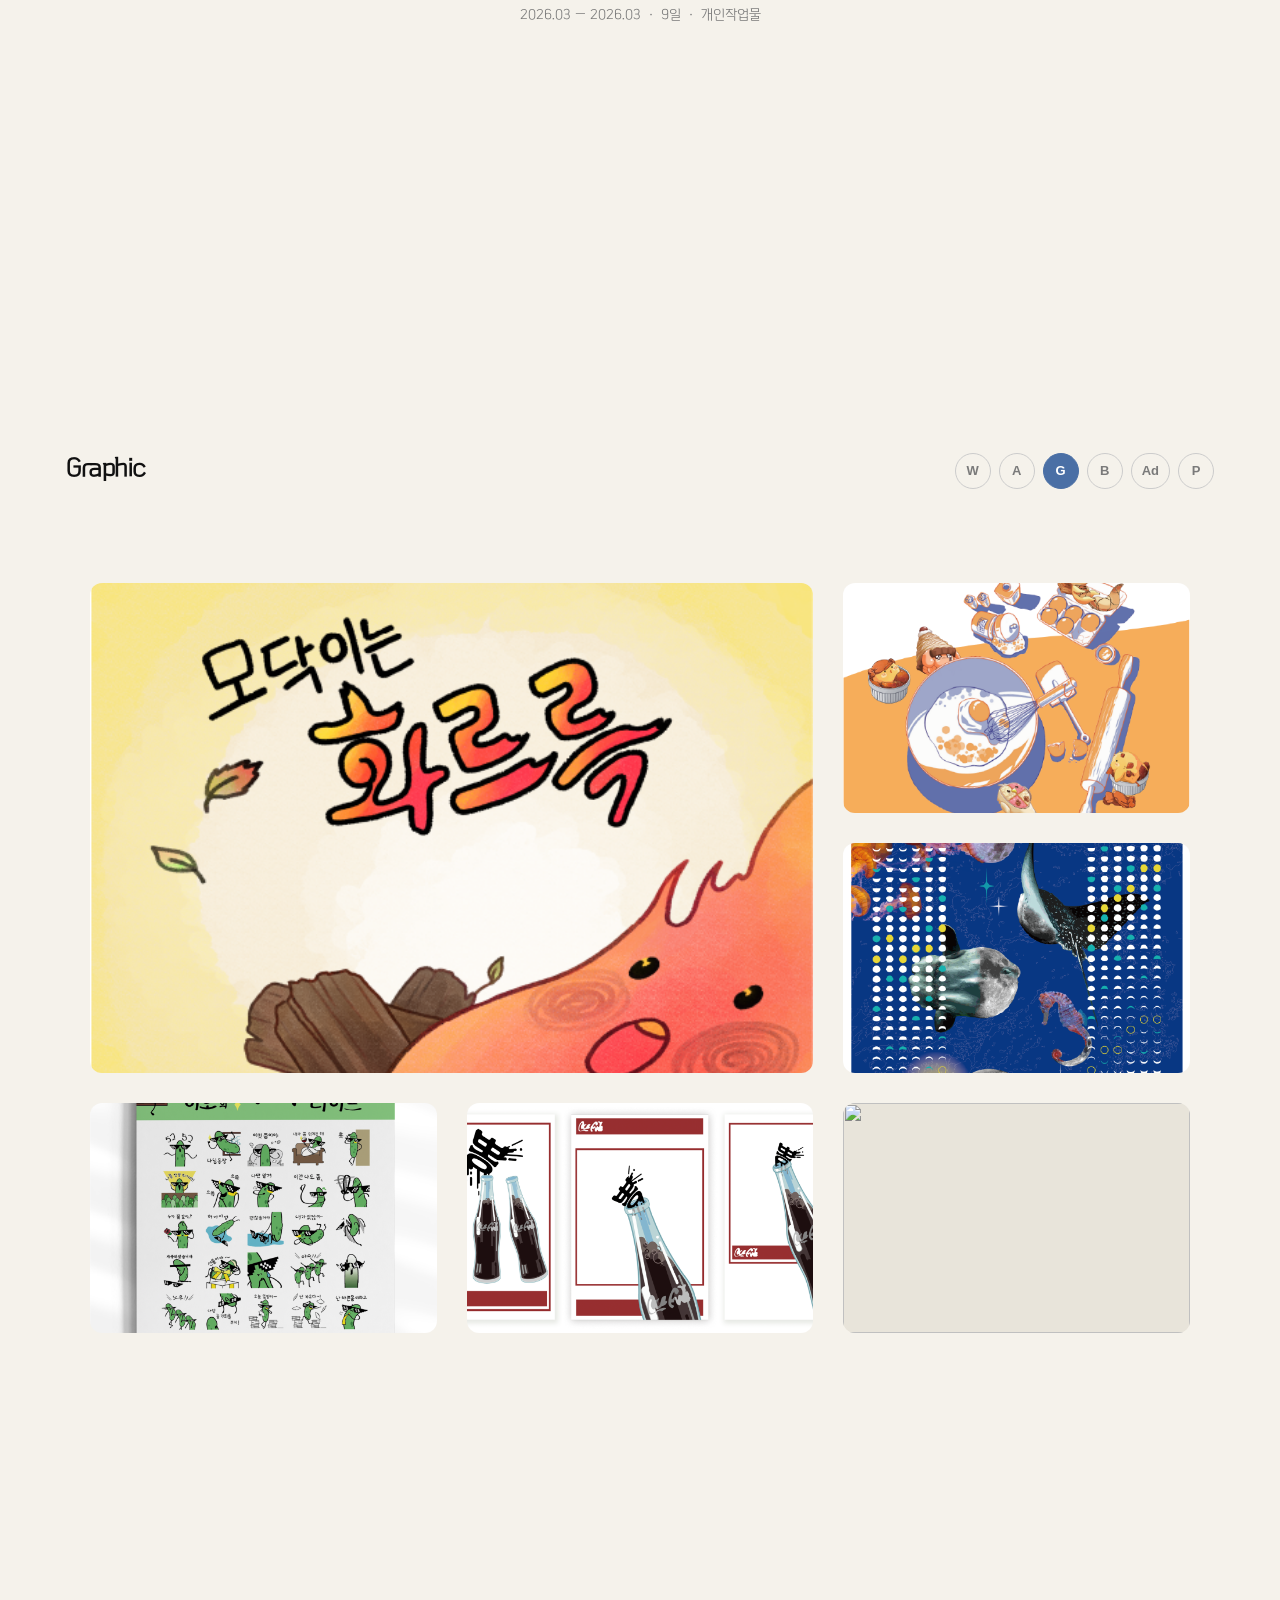
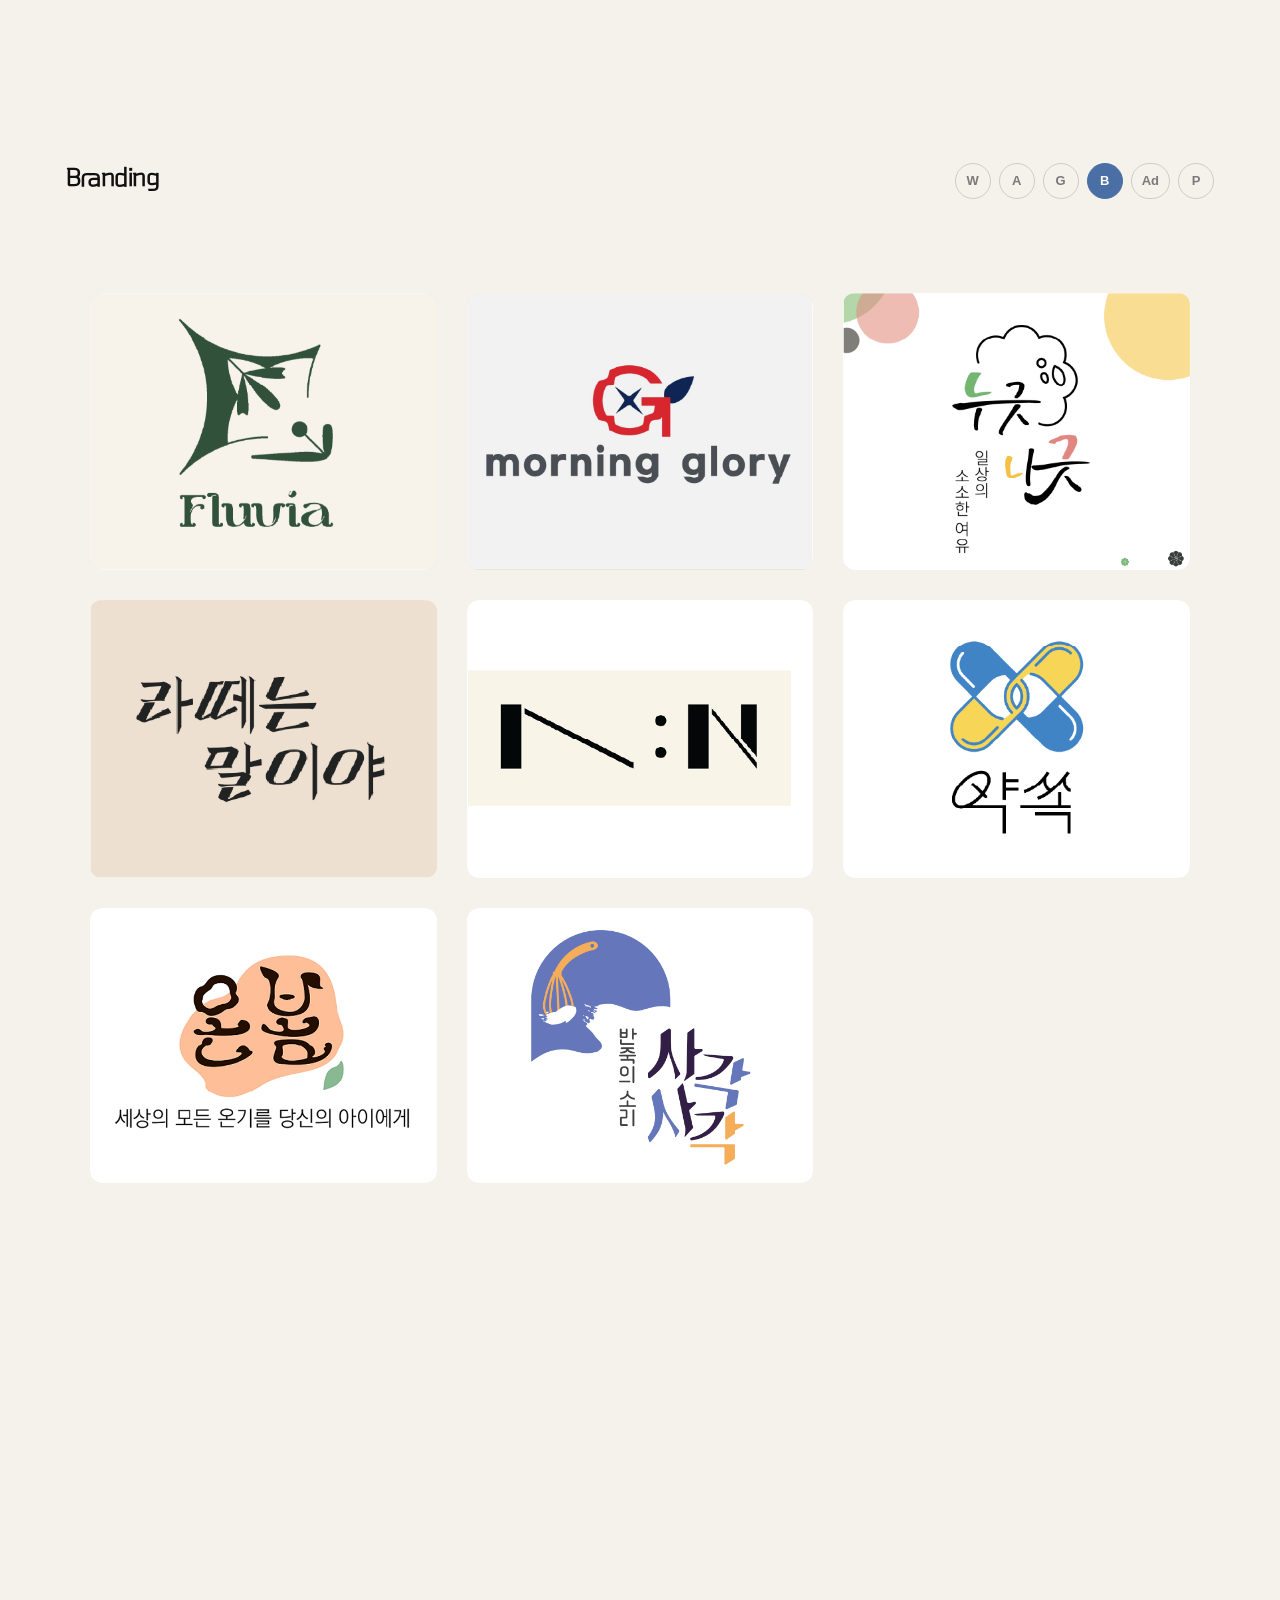
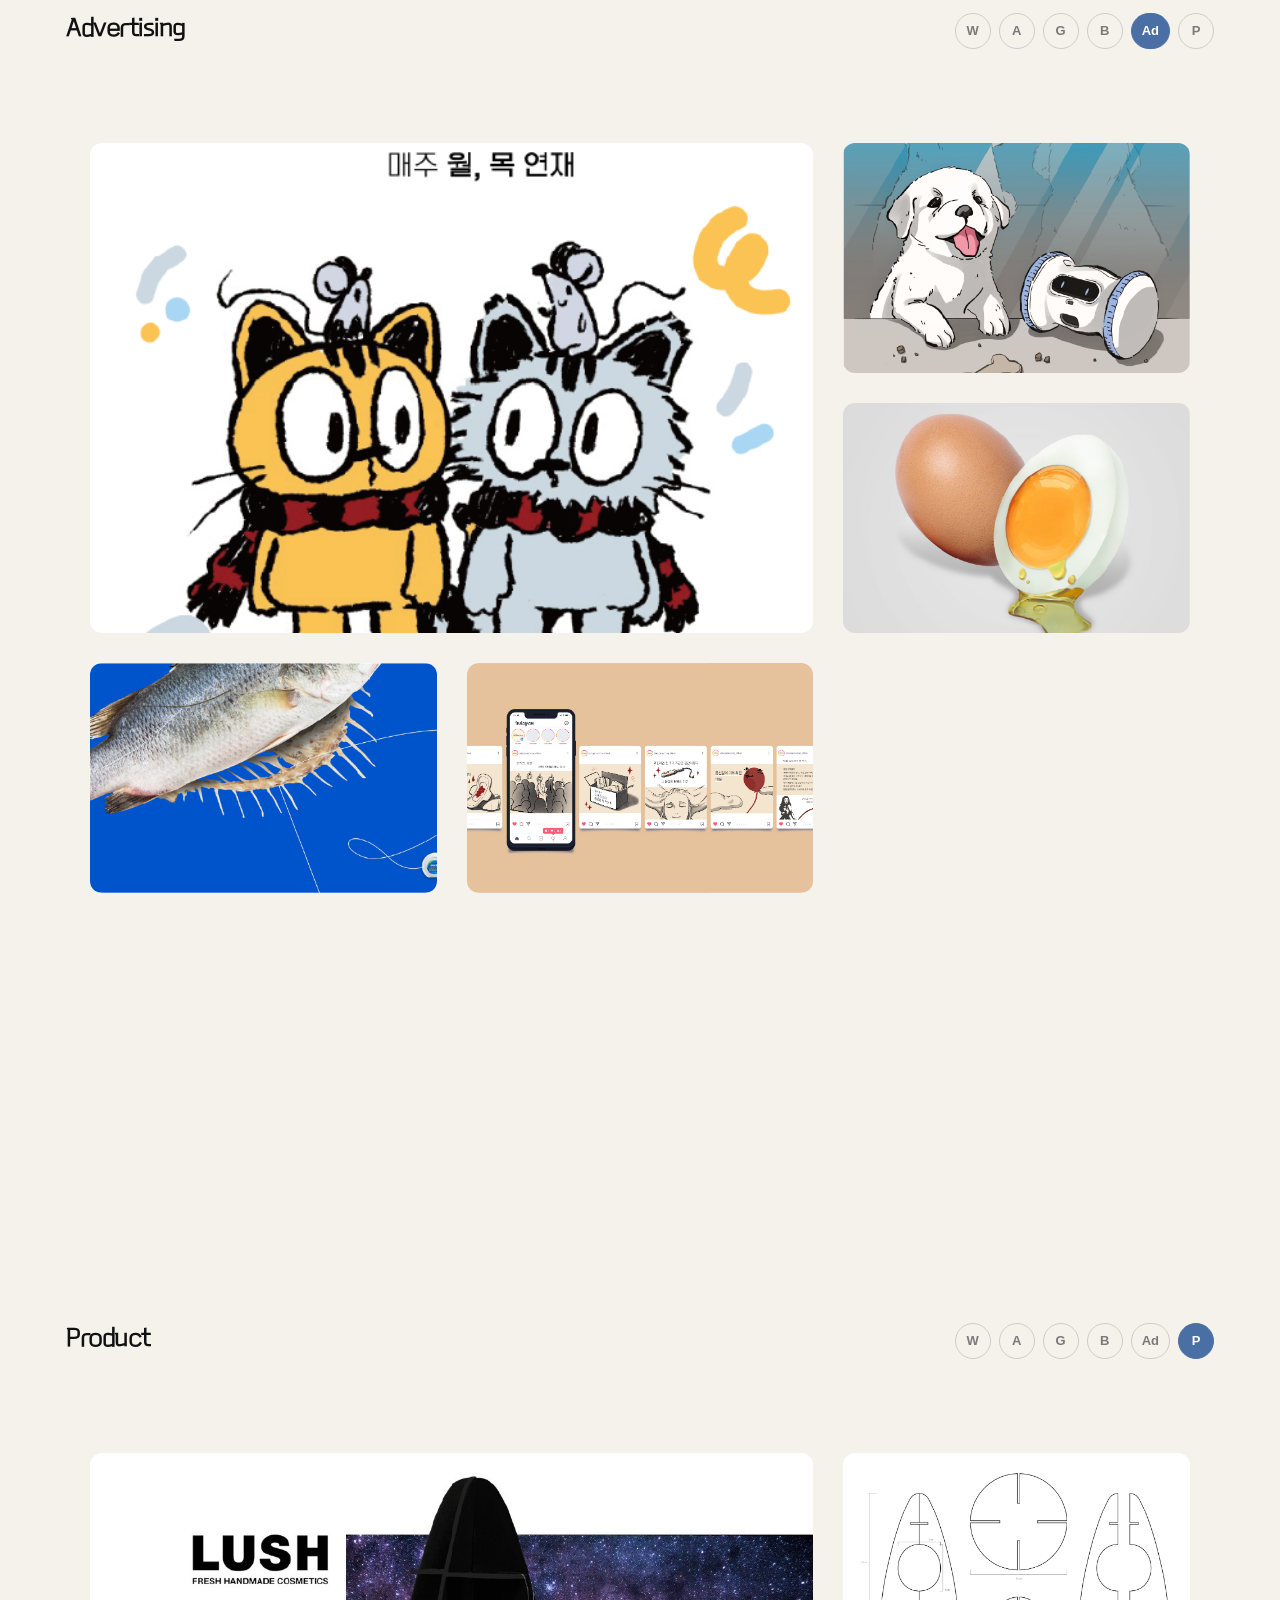
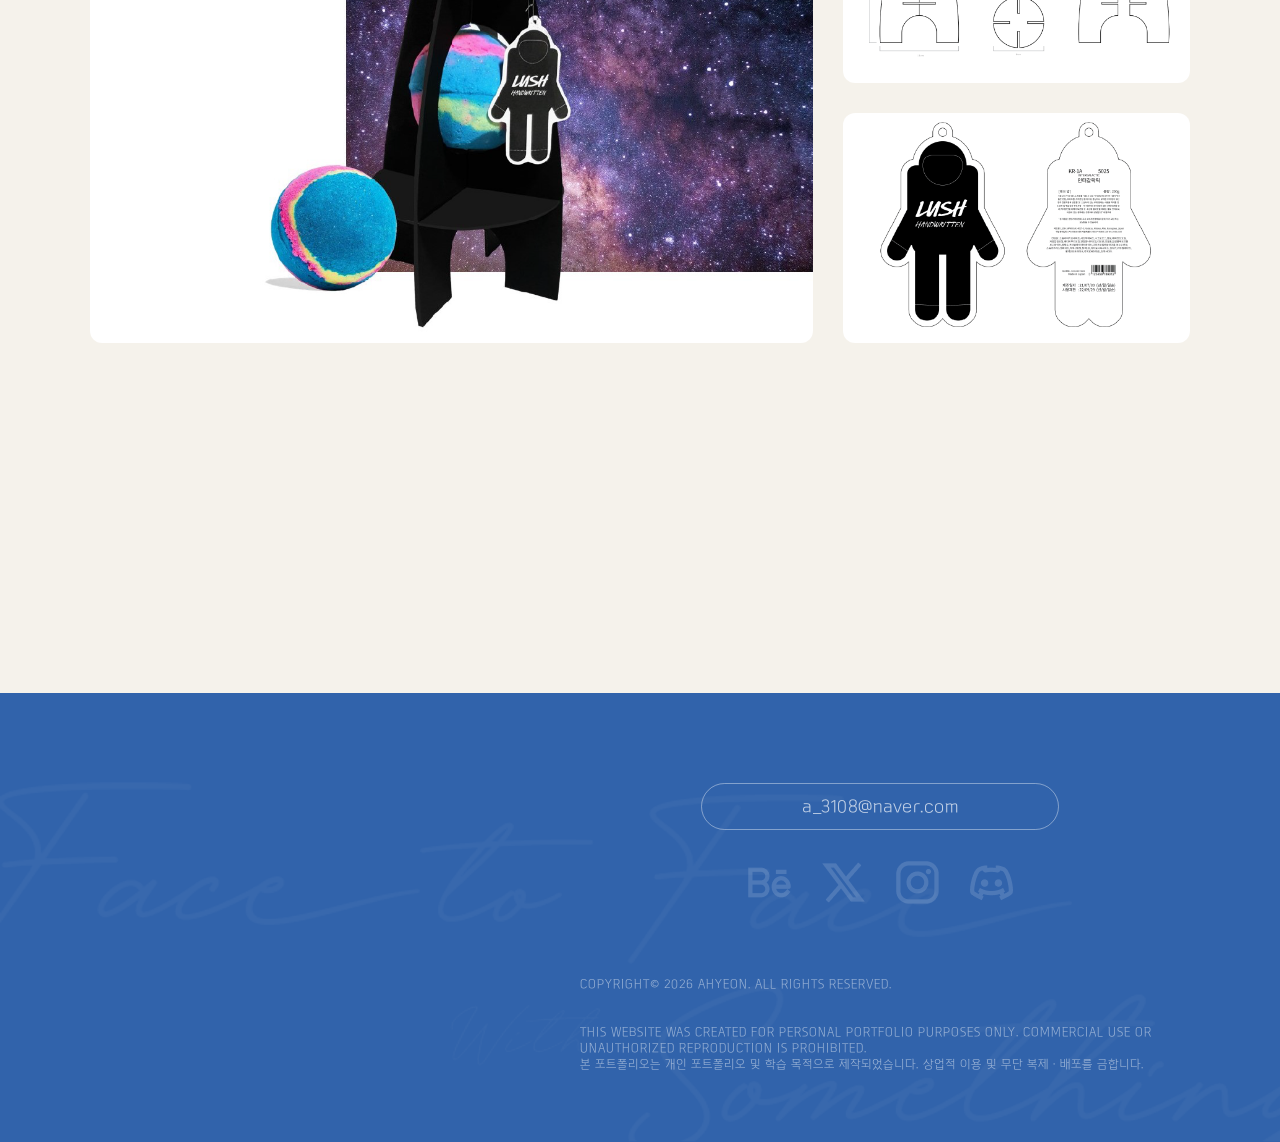
==== commit cbf721b0: "Update index.html" ====
--- a/index.html
+++ b/index.html
@@ -44,7 +44,10 @@
 <!-- ── 이력서 ── -->
 <section class="resume" id="resumeSection">
 	<div id="resumeBlock">
-		<div class="resume-inner"><img src="images/portfolio.svg" alt="Resume"></div>
+		<div class="resume-inner">
+		<object type="image/svg+xml" data="images/portfolio.svg" class="resume-svg">Resume</object>
+		<a href="pdf/resume.hwp" download class="resume-download"><i class="fa-solid fa-download"></i> 이력서 다운로드</a>
+	</div>
 	</div>
 	<div class="toggle-bar up" id="toggleBar" role="button" tabindex="0" aria-label="이력서 접기/펼치기">
 		<span class="chev"><i class="fa-solid fa-angle-down"></i></span>
@@ -99,13 +102,13 @@
 		<div class="work-right">
 			<div class="scroll-container">
 				<div class="scroll-list" id="list-W">
-					<div class="project-card active" data-section="W" data-pc-img="images/A.N uiux (1).png" data-mobile-img="images/A.N uiux (1).png" data-live-url="https://ena0318.github.io/A-N/" data-tools="Illustrator,Code,ChatGPT" data-title="A:N 웹사이트" data-desc="지친 일상에 음악으로 휴식을 선사하는 감상 공간 'A:N'의 브랜드 기획입니다.  호텔 '체크인' 시나리오와 테마별 청음 룸으로 몰입도 높은 경험을 설계하여, 사용자와 '휴식'이라는 메시지를 잇는 공감의 디자인을 시각적으로 구현했습니다." data-period="2026.04 — 2026.04 · 14일 · 개인작업물" data-plan="pdf/plan-an.pdf">
+					<div class="project-card active" data-section="W" data-pc-img="images/A.N uiux (1).png" data-mobile-img="images/A.N uiux (1).png" data-live-url="https://ena0318.github.io/A-N/" data-tools="Illustrator,Code,Claude,ChatGPT" data-title="A:N 웹사이트" data-desc="지친 일상에 음악으로 휴식을 선사하는 감상 공간 'A:N'의 브랜드 기획입니다.  호텔 '체크인' 시나리오와 테마별 청음 룸으로 몰입도 높은 경험을 설계하여, 사용자와 '휴식'이라는 메시지를 잇는 공감의 디자인을 시각적으로 구현했습니다." data-period="2026.04 — 2026.04 · 14일 · 개인작업물" data-plan="pdf/plan-an.pdf">
 						<div class="card-inner" style="background-image: url('images/A.N uiux.png');">A:N Rest area</div>
 					</div>
-					<div class="project-card" data-section="W" data-pc-img="images/Seoul Museum of Art (1).png" data-mobile-img="images/Seoul Museum of Art (1).png" data-live-url="https://ena0318.github.io/SEOUL-MUSEUM-OF-ART/" data-tools="Illustrator,Code,ChatGPT" data-title="서울시립미술관 리디자인" data-desc="사용자 편의성과 정보 접근성 향상에 중점을 둔 서울시립미술관(SeMA) 리디자인 프로젝트입니다. 복잡한 전시 및 관람 정보의 시각적 계층 구조를 명확하게 정돈하여, 누구나 미술관의 콘텐츠를 쉽게 탐색할 수 있도록 전반적인 사용성을 개선했습니다." data-period="2026.04 — 2026.04 · 10일 · 개인작업물" data-plan="pdf/plan-museum.pdf">
+					<div class="project-card" data-section="W" data-pc-img="images/Seoul Museum of Art (1).png" data-mobile-img="images/Seoul Museum of Art (1).png" data-live-url="https://ena0318.github.io/SEOUL-MUSEUM-OF-ART/" data-tools="Illustrator,Code,Claude,ChatGPT" data-title="서울시립미술관 리디자인" data-desc="사용자 편의성과 정보 접근성 향상에 중점을 둔 서울시립미술관(SeMA) 리디자인 프로젝트입니다. 복잡한 전시 및 관람 정보의 시각적 계층 구조를 명확하게 정돈하여, 누구나 미술관의 콘텐츠를 쉽게 탐색할 수 있도록 전반적인 사용성을 개선했습니다." data-period="2026.04 — 2026.04 · 10일 · 개인작업물" data-plan="pdf/plan-museum.pdf">
 						<div class="card-inner" style="background-image: url('images/Seoul Museum of Art.png');">갤러리 뮤지엄</div>
 					</div>
-					<div class="project-card" data-section="W" data-pc-img="images/IaCAD (4).png" data-mobile-img="images/IaCAD (4).png" data-tools="Illustrator,Code" data-title="정보통신보조기기 리디자인" data-desc="정보 접근성과 가독성 개선에 집중한 '정보통신 보조기기' 웹사이트 리디자인입니다. 불필요한 시각 요소를 덜어내고 직관적으로 정보를 재구성하여 사용자가 필요한 기기 정보를 쉽게 탐색할 수 있도록 편의성을 극대화했습니다." data-period="2026.03 — 2026.04 · 5일 · 개인작업물" data-plan="pdf/plan-iacad.pdf">
+					<div class="project-card" data-section="W" data-pc-img="images/IaCAD (4).png" data-mobile-img="images/IaCAD (4).png" data-live-url="https://ena0318.github.io/IaCAD/" data-tools="Illustrator,Code,Claude,ChatGPT" data-title="정보통신보조기기 리디자인" data-desc="정보 접근성과 가독성 개선에 집중한 '정보통신 보조기기' 웹사이트 리디자인입니다. 불필요한 시각 요소를 덜어내고 직관적으로 정보를 재구성하여 사용자가 필요한 기기 정보를 쉽게 탐색할 수 있도록 편의성을 극대화했습니다." data-period="2026.03 — 2026.04 · 5일 · 개인작업물" data-plan="pdf/plan-iacad.pdf">
 						<div class="card-inner" style="background-image: url('images/IaCAD (4).png');">정보통신보조기기</div>
 					</div>
 					<div class="project-card" data-section="W" data-pc-img="images/the Venti (1).jpg" data-mobile-img="images/the Venti (2).jpg" data-tools="Photoshop,Illustrator" data-title="더벤티 리디자인" data-desc="커피 브랜드 '더벤티'의 깔끔한 이미지를 유지하면서 사용자 편의성을 극대화한 웹 및 모바일 사이트 리디자인 프로젝트입니다. 시각적 가독성을 개선하고 프로모션 노출 강화 및 카테고리 기반의 직관적인 메뉴 탐색 구조를 적용하여 전반적인 사용자 경험을 최적화했습니다." data-period="2026.03 — 2026.03 · 7일 · 기여도60%" data-plan="pdf/plan-venti.pdf" data-team="true">
--- a/css/style.css
+++ b/css/style.css
@@ -58,8 +58,13 @@
 #resumeBlock { display: grid; grid-template-rows: 1fr;
 	transition: grid-template-rows 1.2s cubic-bezier(0.16, 1, 0.3, 1), opacity 1s ease; opacity: 1; }
 #resumeBlock.collapsed { grid-template-rows: 0fr; opacity: 0; }
-.resume-inner { overflow: hidden; }
-.resume-inner img { width: 100%; display: block; }
+.resume-inner { overflow: hidden; position: relative; }
+.resume-inner img, .resume-inner .resume-svg { width: 100%; display: block; }
+.resume-download { position: absolute; top: 210px; left: 240px;
+	display: inline-flex; align-items: center; gap: 6px; padding: 8px 18px; border-radius: 20px;
+	border: 1.5px solid #4A6FA5; color: #4A6FA5; font-size: 13px; font-weight: 600;
+	background: rgba(255,255,255,0.8); transition: all 0.2s; text-decoration: none; }
+.resume-download:hover { background: #4A6FA5; color: #fff; }
 
 /* ── 4. FEATURED WORK 공통 ── */
 .section-work { position: relative; min-height: 100vh; background: #F5F2EB;
@@ -77,7 +82,7 @@
 .category-btn:not(.active):hover { background: #eee; color: #444; }
 
 /* ── 6. 섹션 W — 2단 레이아웃 ── */
-.work-layout { display: grid; grid-template-columns: 1fr 300px; gap: 70px; width: 100%; max-width: 1200px; align-items: start; margin-top: 50px; }
+.work-layout { display: grid; grid-template-columns: 1fr 300px; gap: 70px; width: 100%; max-width: 1200px; align-items: start; margin-top: 20px; }
 .work-left { display: flex; flex-direction: column; }
 .mockup-area { position: relative; }
 
@@ -128,7 +133,7 @@
 .project-desc { font-size: 16px; color: #575757; line-height: 1.4; margin-bottom: 8px; transition: opacity 0.25s; min-height: 76px; }
 .project-period { font-size: 15px; color: #787878; font-weight: 500; transition: opacity 0.25s; }
 .team-badge { display: inline-block; font-family: 'Noto Sans KR', sans-serif; font-size: 12px; font-weight: 700; color: #4A6FA5;
-	background: rgba(74,111,165,0.1); padding: 3px 10px; border-radius: 10px; vertical-align: middle; letter-spacing: 0.3px; }
+	background: rgba(74,111,165,0.1); padding: 3px 10px; border-radius: 10px; vertical-align: middle; letter-spacing: 0.3px; margin-left: 12px; }
 
 /* ── 10. 카드 스크롤 목록 ── */
 .work-right { position: sticky; top: 80px; }
@@ -274,3 +279,157 @@
 .modal-scroll-wrap { width: 25vw; max-height: 82vh; overflow-y: auto; overflow-x: hidden;
 	scrollbar-width: thin; scrollbar-color: #666 transparent; }
 .modal-scroll-wrap img { width: 100%; display: block; border-radius: 8px; }
+
+/* ══════════════════════════════════════
+   15. 반응형 — 태블릿 (≤1024px)
+══════════════════════════════════════ */
+@media (max-width: 1024px) {
+	.section-work { flex-direction: column; align-items: center; padding: 80px 24px 280px; width: 100%; margin-left: 0; }
+	.section-label { left: 24px; }
+	.category-nav { right: 24px; }
+	.work-layout { display: flex; flex-direction: column; align-items: center; gap: 40px; width: 100%; max-width: 100%; }
+	.work-left { width: 100%; max-width: 500px; align-items: center; }
+	.mockup-area { width: 100%; }
+	.view-toggle { flex-wrap: wrap; justify-content: center; width: 100%; }
+	.project-info { flex-direction: column; gap: 16px; width: 100%; }
+	.project-text { width: 100%; }
+	.tool-icons { flex-direction: row; align-items: flex-start; width: auto; gap: 12px; }
+	.work-right { position: static; width: 100%; max-width: 500px; }
+	.scroll-container { height: auto; overflow: visible; }
+	.scroll-container::after { display: none; }
+	.scroll-list { height: auto; overflow-x: auto; overflow-y: hidden; display: flex; gap: 16px;
+		scroll-snap-type: x mandatory; padding-bottom: 0; padding-right: 40px; }
+	.project-card { min-width: 220px; height: 140px; flex-shrink: 0; scroll-snap-align: start; }
+	.project-card + .project-card { margin-top: 0; }
+	.gallery-grid { gap: 20px; max-width: 100%; margin-top: 80px; }
+	.gallery-mixed { grid-auto-rows: 180px; }
+	.gallery-product { grid-auto-rows: 180px; }
+	.modal-arrow.left { left: 40px; }
+	.modal-arrow.right { right: 40px; }
+	.footer { padding: 70px 50px 50px; }
+	.footer-copyright { width: 100%; }
+	.app-layout { max-width: 100%; }
+}
+
+/* ══════════════════════════════════════
+   16. 반응형 — 태블릿 세로 (≤768px)
+══════════════════════════════════════ */
+@media (max-width: 768px) {
+	body { font-size: 16px; }
+	header { height: 600px; }
+	.logo-wrap { width: 320px; height: 165px; }
+	.logo-wrap.shrink { width: 100px; height: 52px; }
+	.logo-tagline { right: -20px; gap: 6px; }
+	.tagline-row { font-size: 13px; gap: 8px; }
+	.dot-yellow, .dot-blue { width: 10px; height: 10px; }
+	.nav-pill1 { width: 240px; gap: 30px; padding: 6px 20px; }
+	.nav-pill1 a { font-size: 15px; }
+	.resume { margin: 150px 0 180px; }
+	.resume-download { top: auto; bottom: 20px; left: 50%; transform: translateX(-50%); font-size: 12px; padding: 6px 14px; }
+	.section-work { padding: 70px 16px 220px; min-height: auto; }
+	.section-label { left: 16px; font-size: 20px; }
+	.category-nav { right: 16px; gap: 6px; }
+	.work-left { max-width: 400px; }
+	.category-btn { min-width: 32px; height: 32px; font-size: 12px; padding: 0 8px; }
+	.work-layout { max-width: 100%; margin-top: 40px; }
+	.mockup-area { max-width: 400px; margin: 0 auto; }
+	.view-toggle { max-width: 400px; margin: 0 auto; }
+	.project-info { max-width: 100%; margin: 0 auto; }
+	.project-title { font-size: 22px; }
+	.project-desc { font-size: 14px; min-height: auto; word-break: keep-all; overflow-wrap: break-word; }
+	.project-period { font-size: 13px; }
+	.view-btn { padding: 6px 14px; font-size: 13px; }
+	.view-toggle { flex-wrap: wrap; }
+	.app-carousel { gap: 16px; }
+	.app-phone { width: 220px; }
+	.app-phone .device-frame { height: 510px; }
+	.app-phone-screen { top: 36px; left: 11px; width: 200px; height: 440px; }
+	.app-arrow { width: 40px; height: 40px; font-size: 20px; }
+	.app-info .project-title { font-size: 26px; }
+	.app-info .project-desc { font-size: 14px; max-width: 100%; }
+	.app-title-row { gap: 12px; }
+	.app-right-area { width: 40px; }
+	.app-plan-wrap .view-btn { font-size: 12px; padding: 6px 12px; }
+	.gallery-grid { grid-template-columns: repeat(2, 1fr); gap: 14px; }
+	.gallery-mixed .card-large { grid-column: span 2; grid-row: span 1; }
+	.gallery-mixed { grid-auto-rows: 160px; }
+	.gallery-product .card-large { grid-column: span 2; grid-row: span 1; }
+	.gallery-product { grid-auto-rows: 160px; }
+	.modal-flip-img { max-width: 92vw; max-height: 80vh; }
+	.modal-all-wrap { max-width: 92vw; flex-direction: column; gap: 12px; }
+	.modal-all-wrap img { max-width: 92vw; max-height: 50vh; }
+	.modal-arrow { width: 40px; height: 40px; font-size: 18px; }
+	.modal-arrow.left { left: 12px; }
+	.modal-arrow.right { right: 12px; }
+	.modal-scroll-wrap { width: 80vw; }
+	.footer { padding: 60px 24px 40px; min-height: auto; flex-direction: column; align-items: center; justify-content: center; }
+	.footer-handwriting { height: 60%; opacity: 0.15; }
+	.footer-content { align-items: center; }
+	.footer-email { padding: 10px 50px; font-size: 14px; }
+	.footer-sns { gap: 24px; margin: 24px 0 50px; }
+	.footer-sns img { width: 40px; height: 40px; }
+	.footer-copyright { width: 100%; text-align: center; font-size: 11px; }
+}
+
+/* ══════════════════════════════════════
+   17. 반응형 — 모바일 (≤480px)
+══════════════════════════════════════ */
+@media (max-width: 480px) {
+	.wrap { padding: 0 16px; }
+	header { height: 420px; }
+	.logo-wrap { width: 240px; height: 124px; }
+	.logo-wrap.shrink { width: 80px; height: 42px; top: 10px; }
+	.logo-tagline { right: -20px; gap: 4px; }
+	.nav-pill1 { width: 210px; height: 36px; gap: 24px; padding: 4px 16px; margin-top: 40px; }
+	.nav-pill1 a { font-size: 14px; }
+	.nav-pill1 .minilogo { width: 26px; height: 26px; }
+	.resume { margin: 100px 0 120px; }
+	.toggle-bar { height: 40px; margin: 12px auto 50px; }
+	.toggle-bar i { font-size: 1.5rem; }
+	.section-work { padding: 60px 12px 180px; }
+	.section-label { left: 12px; font-size: 18px; top: 30px; }
+	.category-nav { right: 12px; gap: 4px; top: 30px; }
+	.category-btn { min-width: 28px; height: 28px; font-size: 11px; padding: 0 6px; border-radius: 14px; }
+	.work-layout { margin-top: 30px; gap: 24px; }
+	.work-left { max-width: 300px; }
+	.scroll-list { gap: 12px; }
+	.project-card { min-width: 180px; height: 120px; }
+	.card-inner { font-size: 1rem; padding: 10px 12px; }
+	.project-title { font-size: 20px; }
+	.project-desc { font-size: 13px; line-height: 1.5; word-break: keep-all; overflow-wrap: break-word; }
+	.project-period { font-size: 12px; }
+	.view-toggle { flex-wrap: wrap; gap: 6px; }
+	.view-btn { padding: 5px 12px; font-size: 12px; }
+	.app-carousel { gap: 10px; flex-wrap: nowrap; }
+	.app-phone { width: 180px; }
+	.app-phone .device-frame { height: 420px; }
+	.app-phone-screen { top: 30px; left: 9px; width: 164px; height: 362px; }
+	.app-arrow { width: 34px; height: 34px; font-size: 16px; }
+	.app-right-area { width: 34px; }
+	.app-plan-wrap .view-btn { font-size: 11px; padding: 5px 10px; }
+	.app-info .project-title { font-size: 22px; }
+	.app-info .project-desc { font-size: 13px; }
+	.app-info .project-period { font-size: 12px; }
+	.app-title-row { gap: 8px; }
+	.team-badge { font-size: 10px; padding: 2px 8px; margin-left: 6px; }
+	.app-dots { gap: 8px; }
+	.app-dot { width: 8px; height: 8px; }
+	.app-dot.active { width: 22px; }
+	.gallery-grid { grid-template-columns: repeat(2, 1fr); gap: 10px; }
+	.gallery-mixed { grid-auto-rows: 120px; }
+	.gallery-product { grid-auto-rows: 120px; }
+	.gallery-card .card-label { font-size: 0.9rem; }
+	.gallery-card .card-sublabel { font-size: 0.8rem; padding-top: 60px; }
+	.modal-close { width: 36px; height: 36px; font-size: 24px; bottom: 20px; }
+	.modal-counter { font-size: 13px; padding: 4px 14px; bottom: 60px; }
+	.modal-arrow { width: 36px; height: 36px; font-size: 16px; }
+	.modal-arrow.left { left: 8px; }
+	.modal-arrow.right { right: 8px; }
+	.modal-scroll-wrap { width: 90vw; }
+	.footer { padding: 50px 16px 30px; }
+	.footer-email { padding: 8px 30px; font-size: 13px; }
+	.footer-sns { gap: 20px; margin: 20px 0 40px; }
+	.footer-sns img { width: 34px; height: 34px; }
+	.footer-copyright { font-size: 10px; line-height: 1.6; }
+	.phone-counter { font-size: 10px; padding: 2px 8px; }
+}
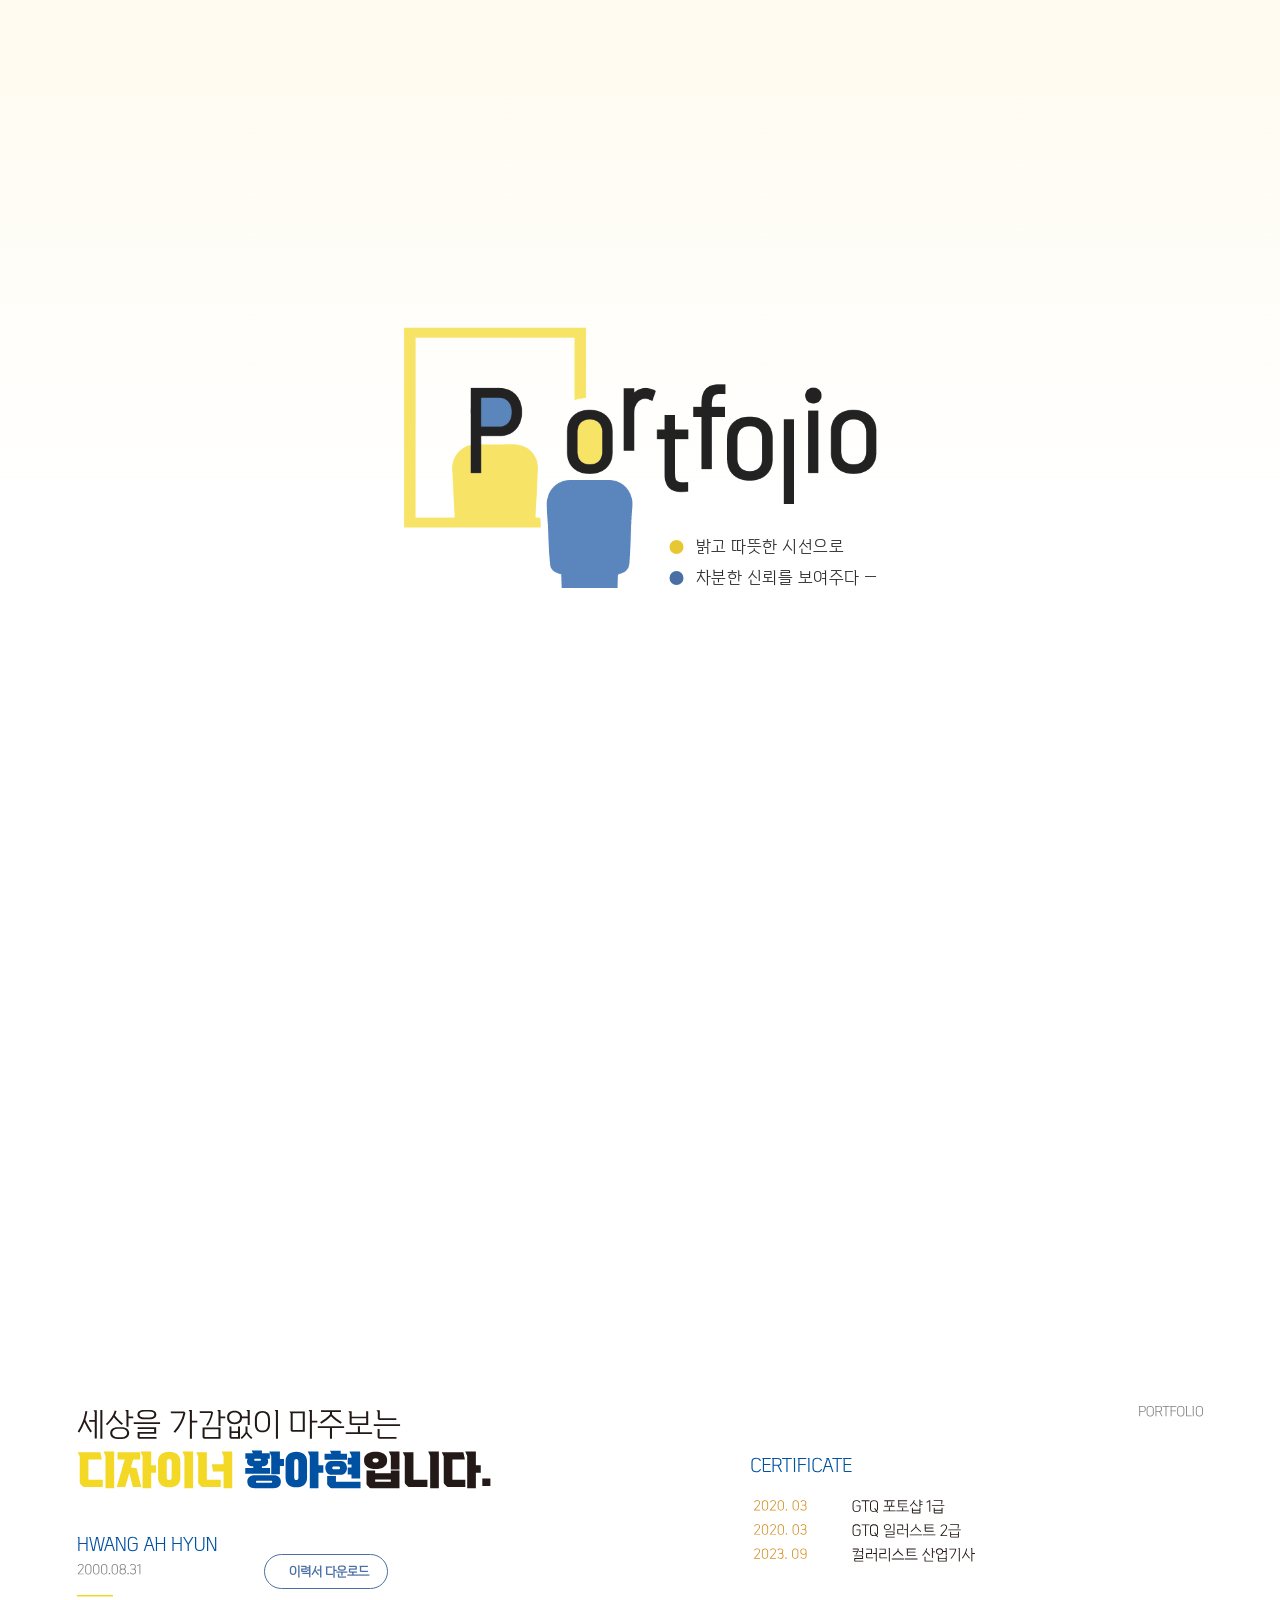
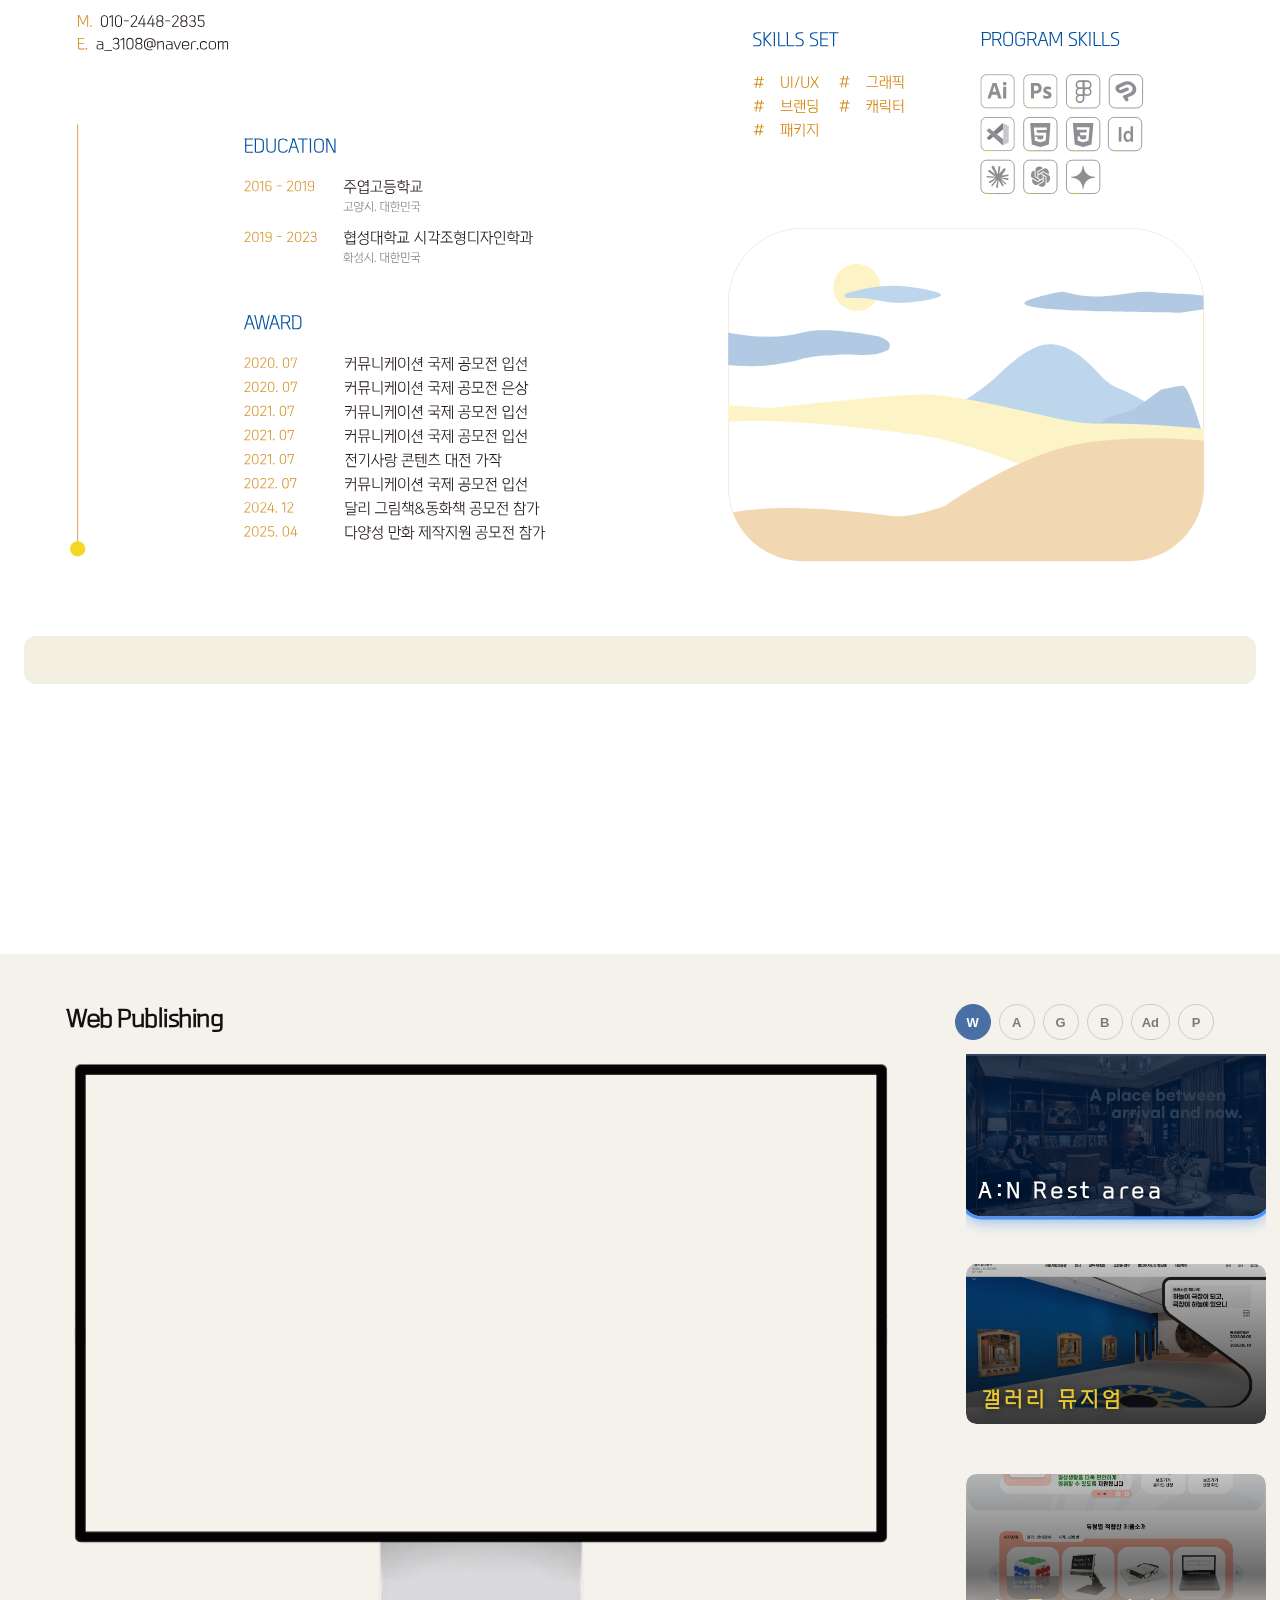
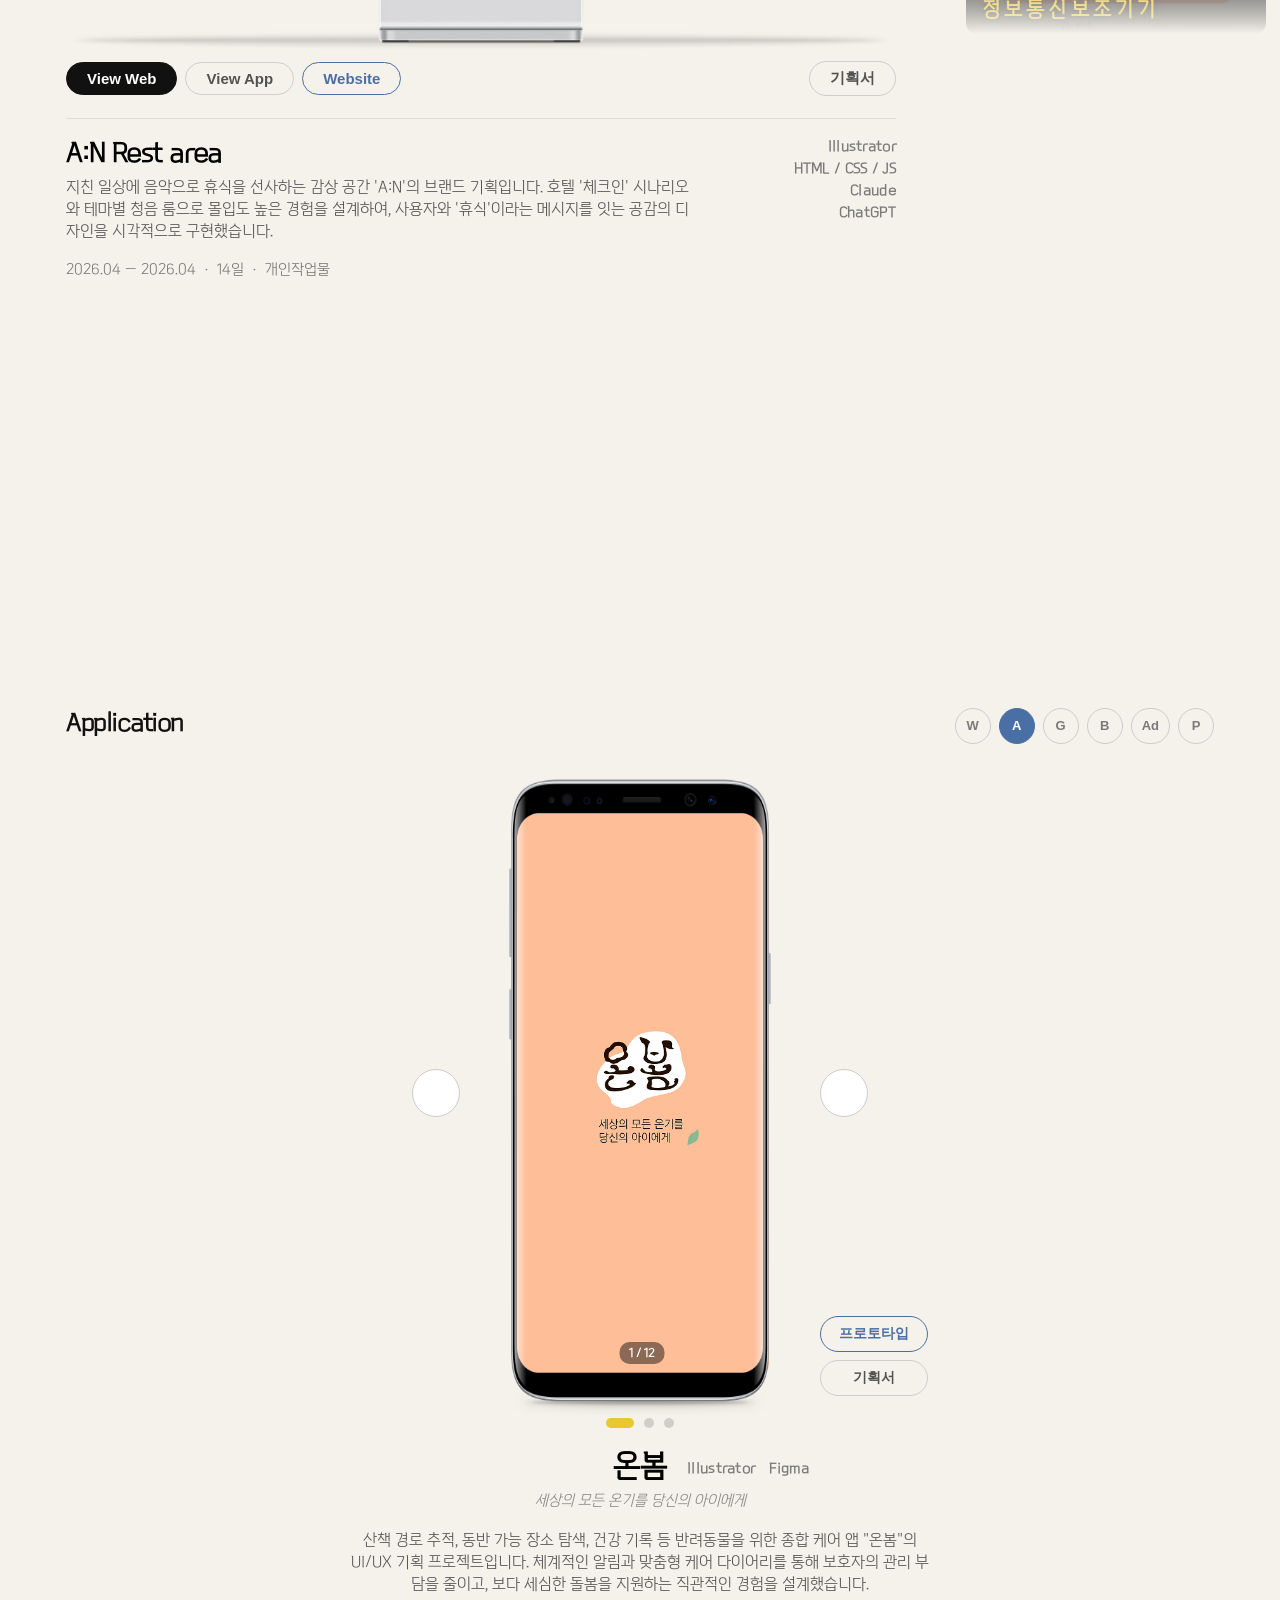
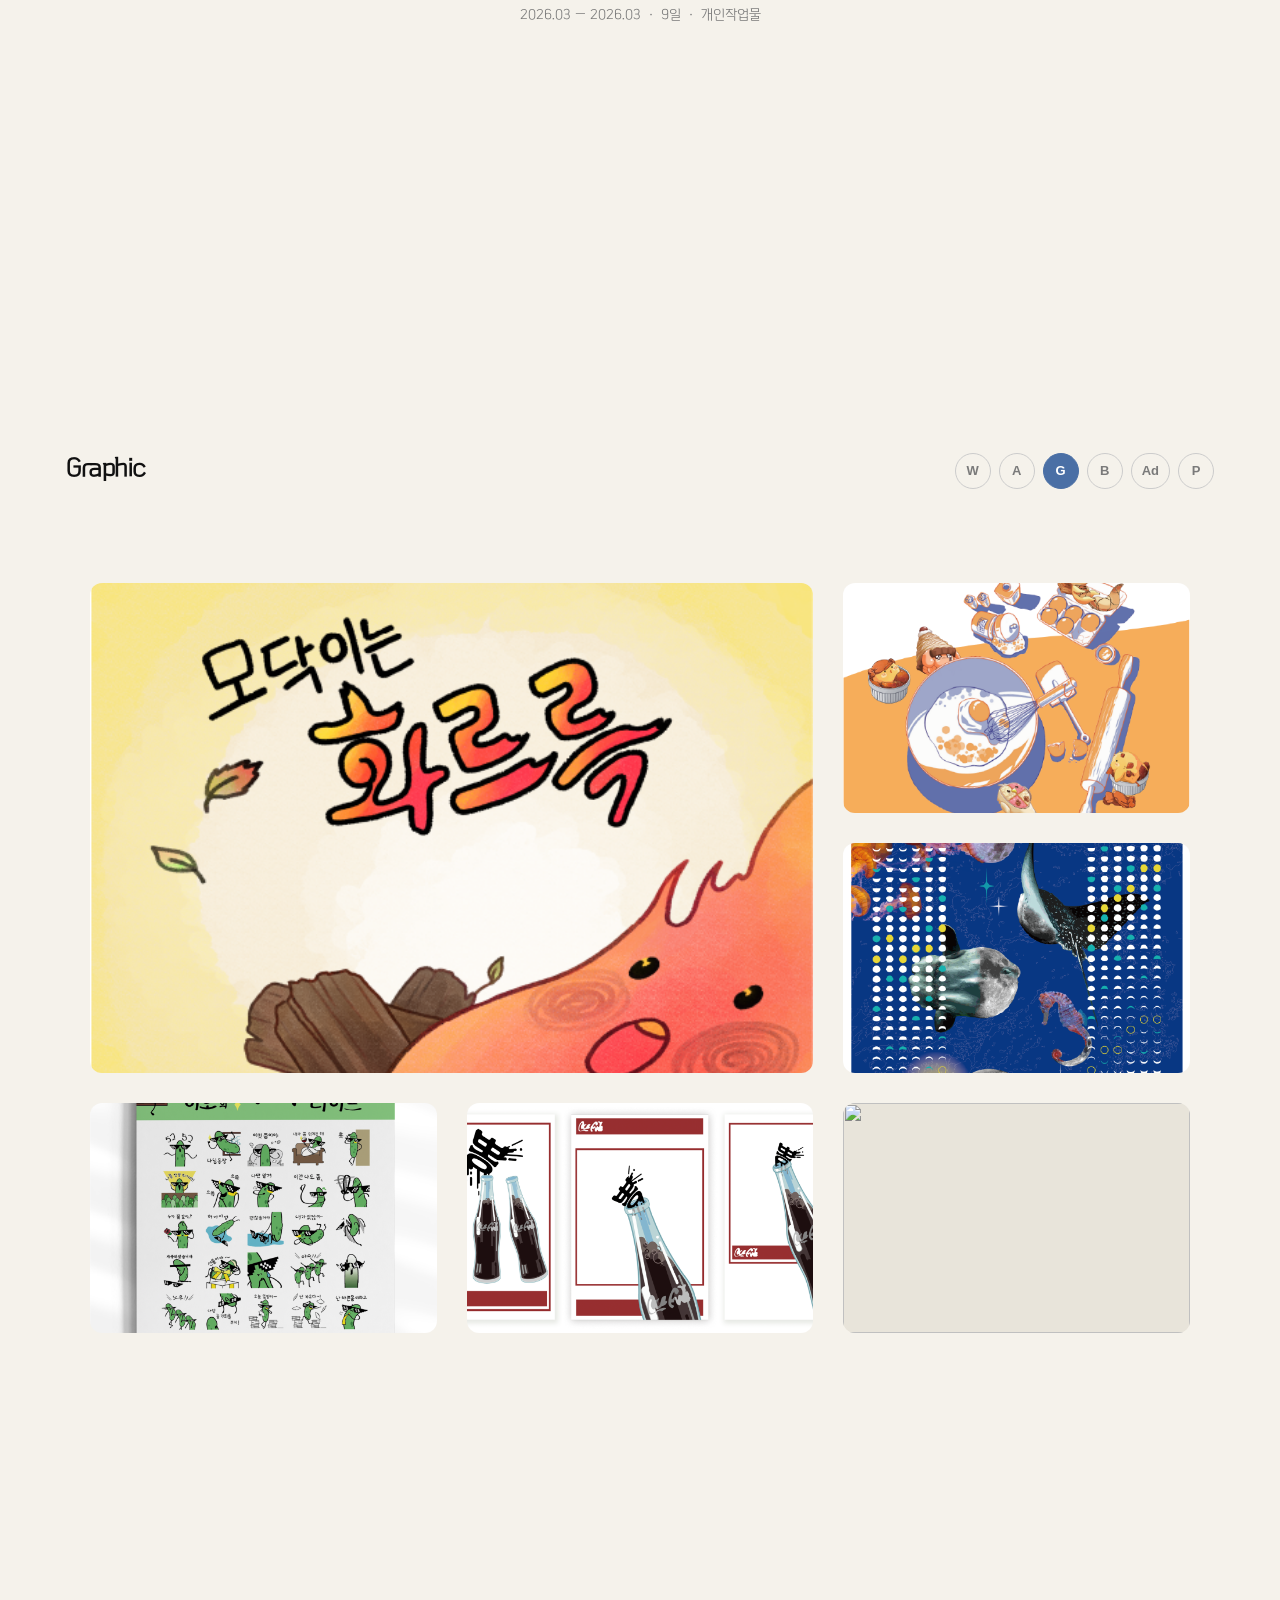
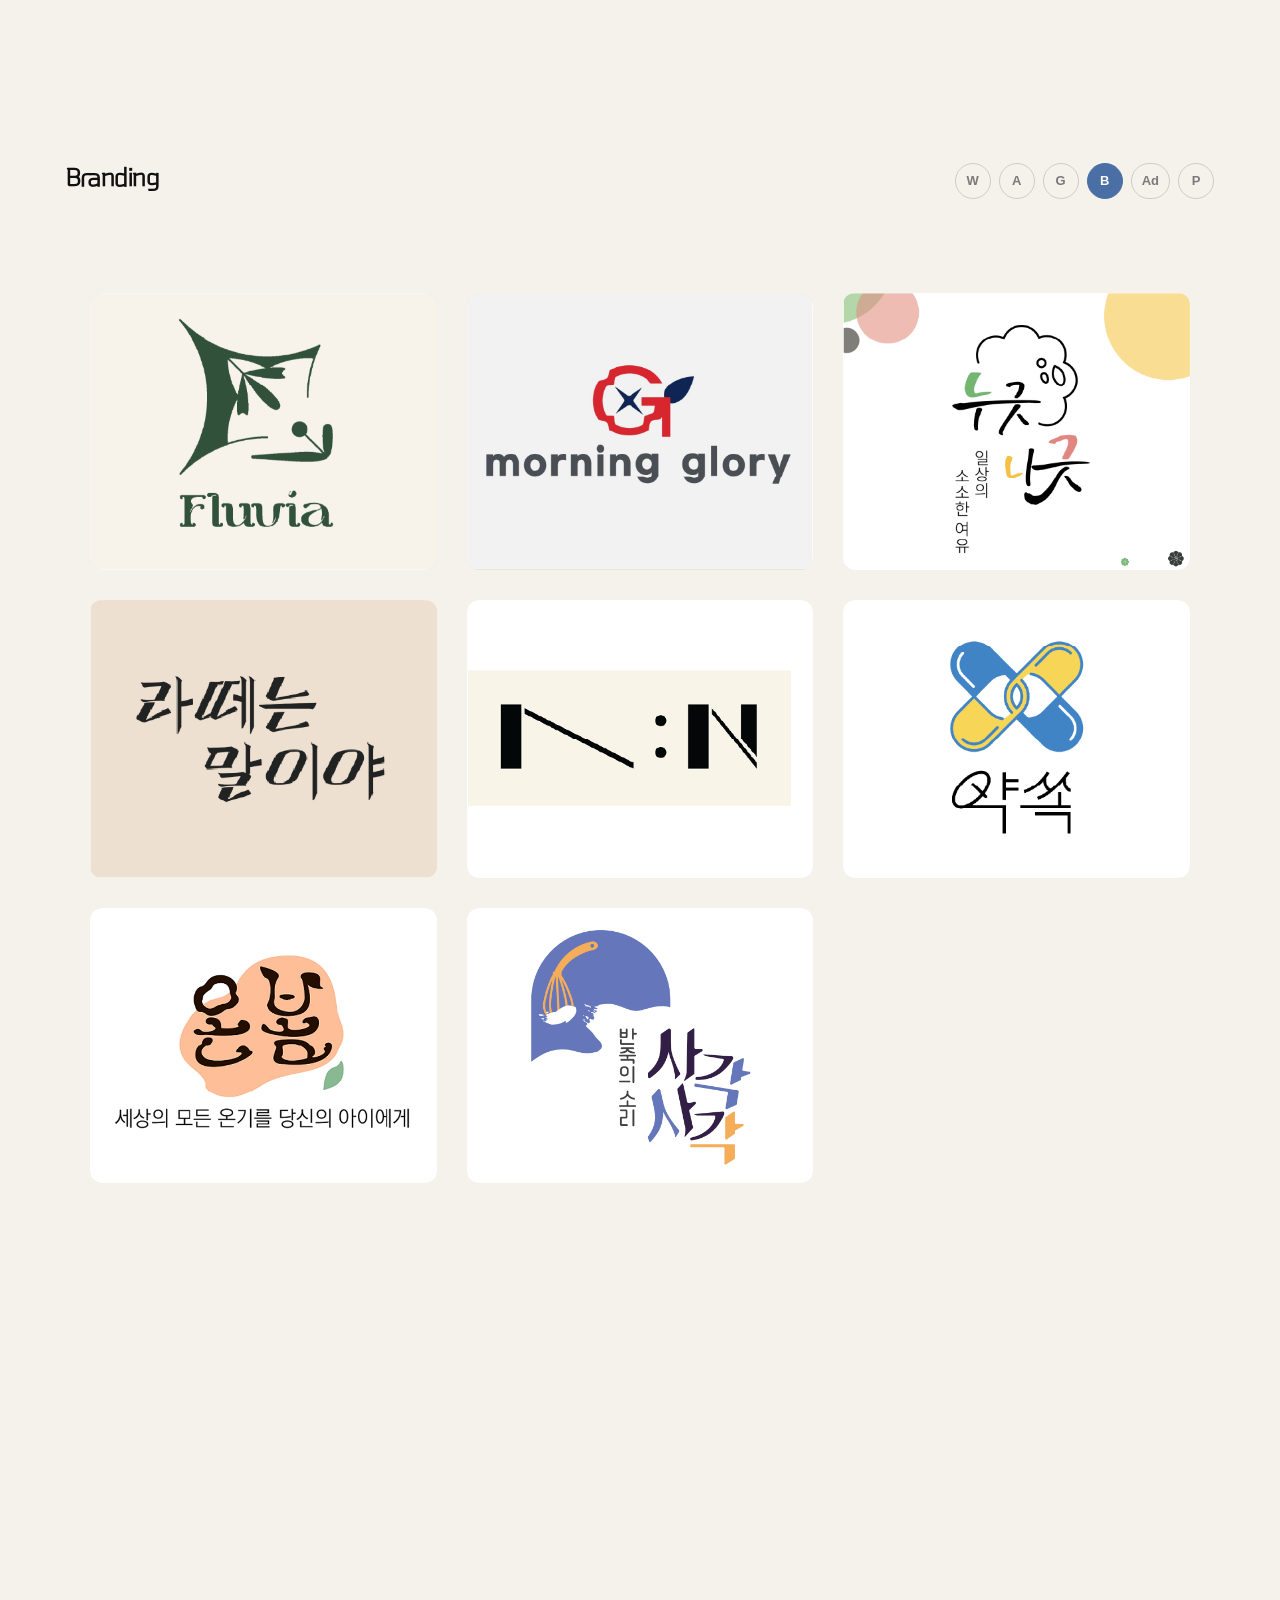
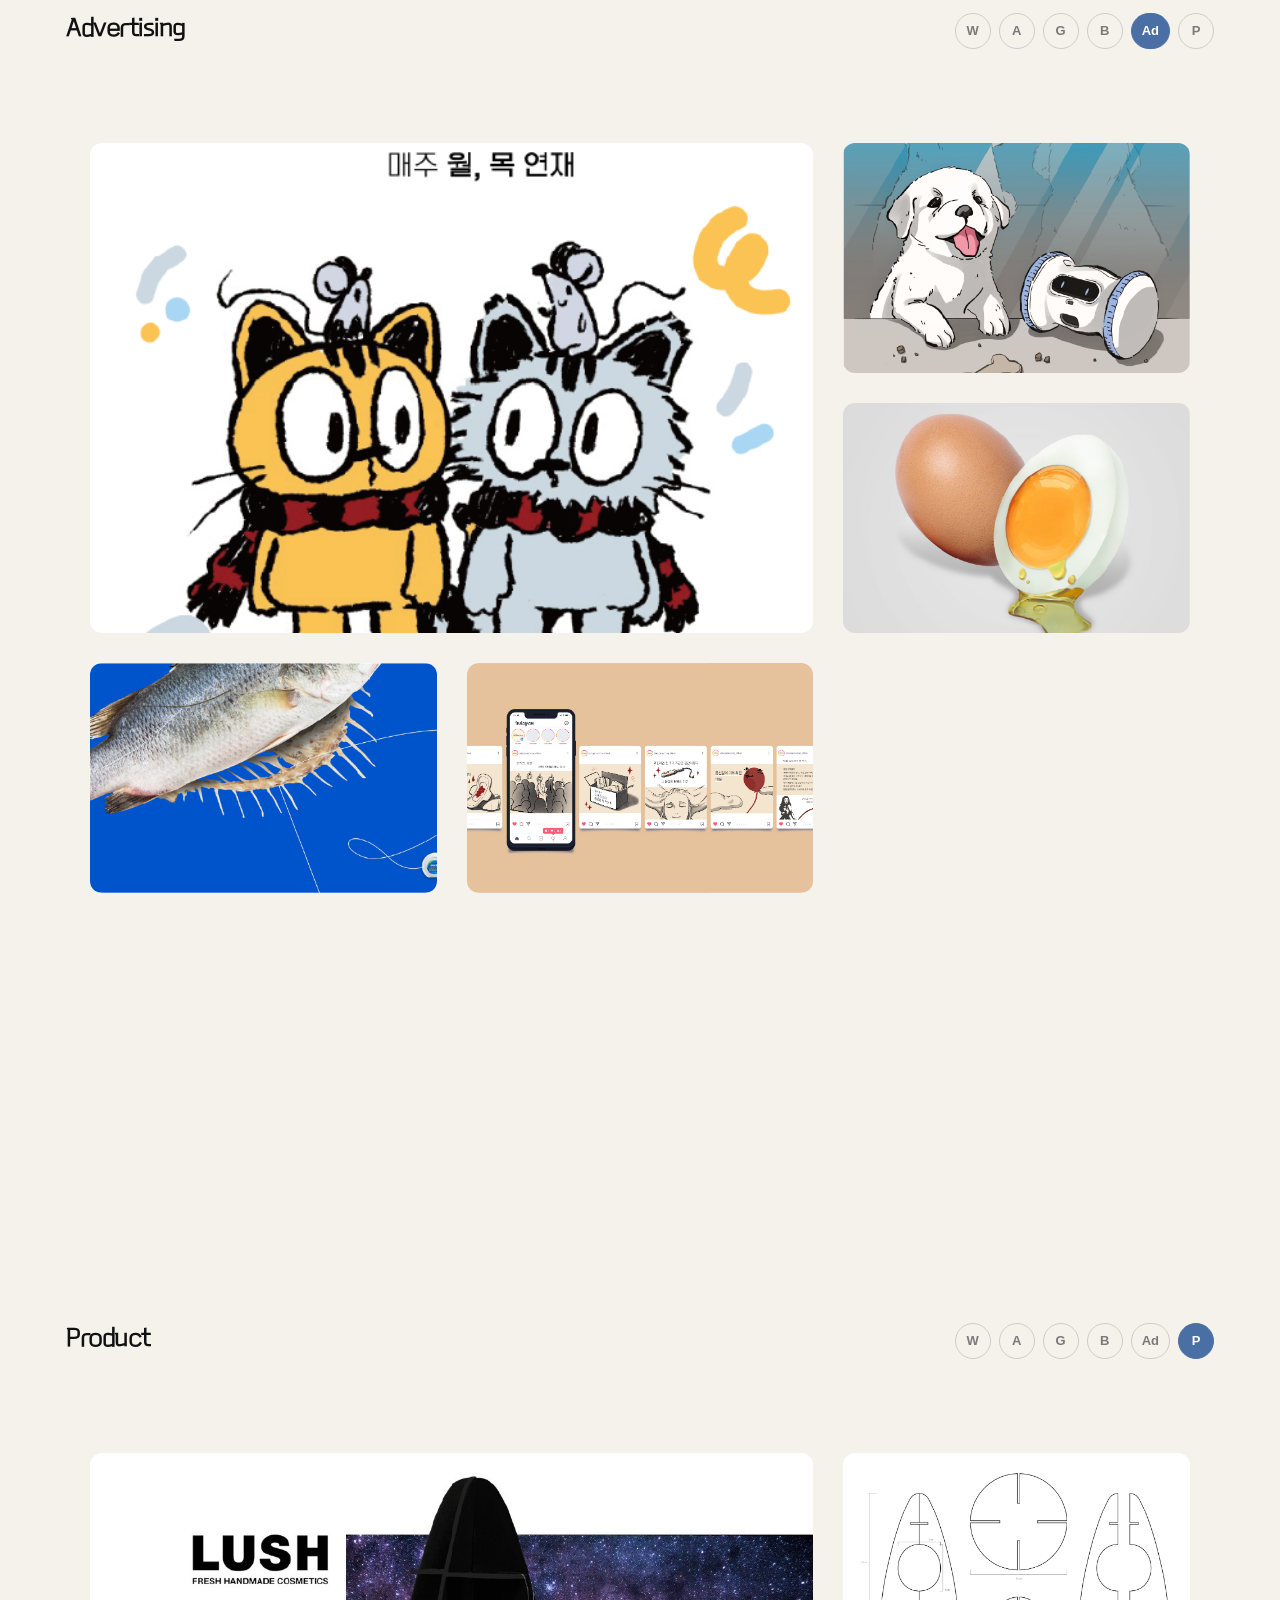
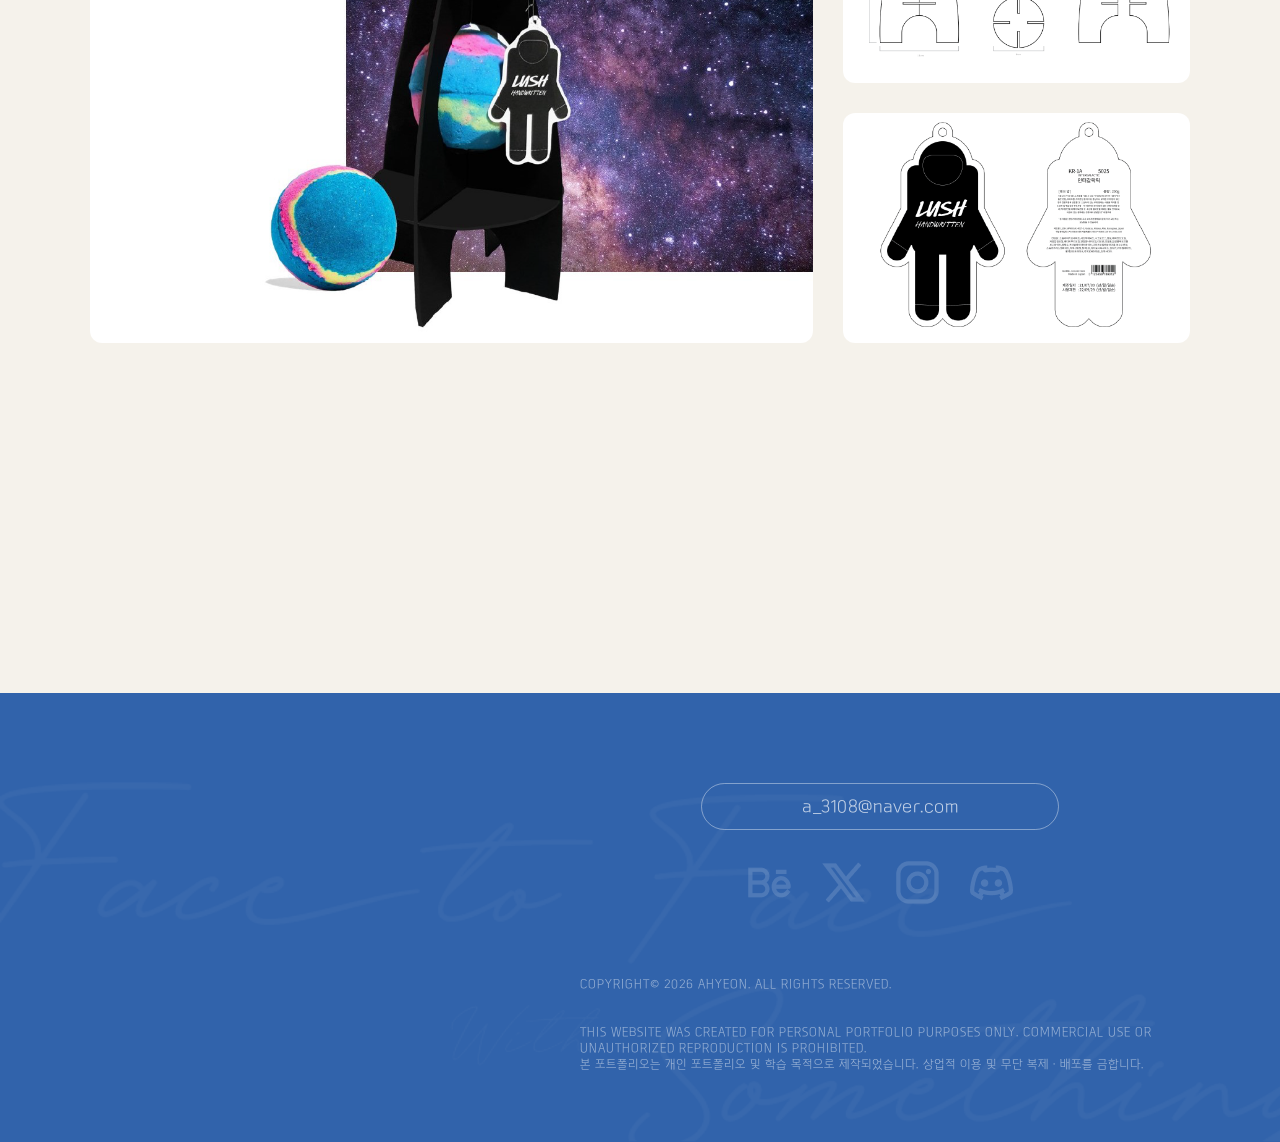
==== commit 9d3a17aa: "Update index.html" ====
--- a/index.html
+++ b/index.html
@@ -227,7 +227,7 @@
 		<div class="gallery-card" data-mode="scroll" data-images="images/AHG-3.png">
 			<span class="card-label">전기신문 웹툰부분 공모전</span>
 			<span class="card-sublabel">Open View→</span>
-			<img src="images/AHG-3.png" alt="" style="object-position:top;">
+			<img src="images/AHG-3.jpg" alt="" style="object-position:top;">
 		</div>
 	</div>
 </section>
